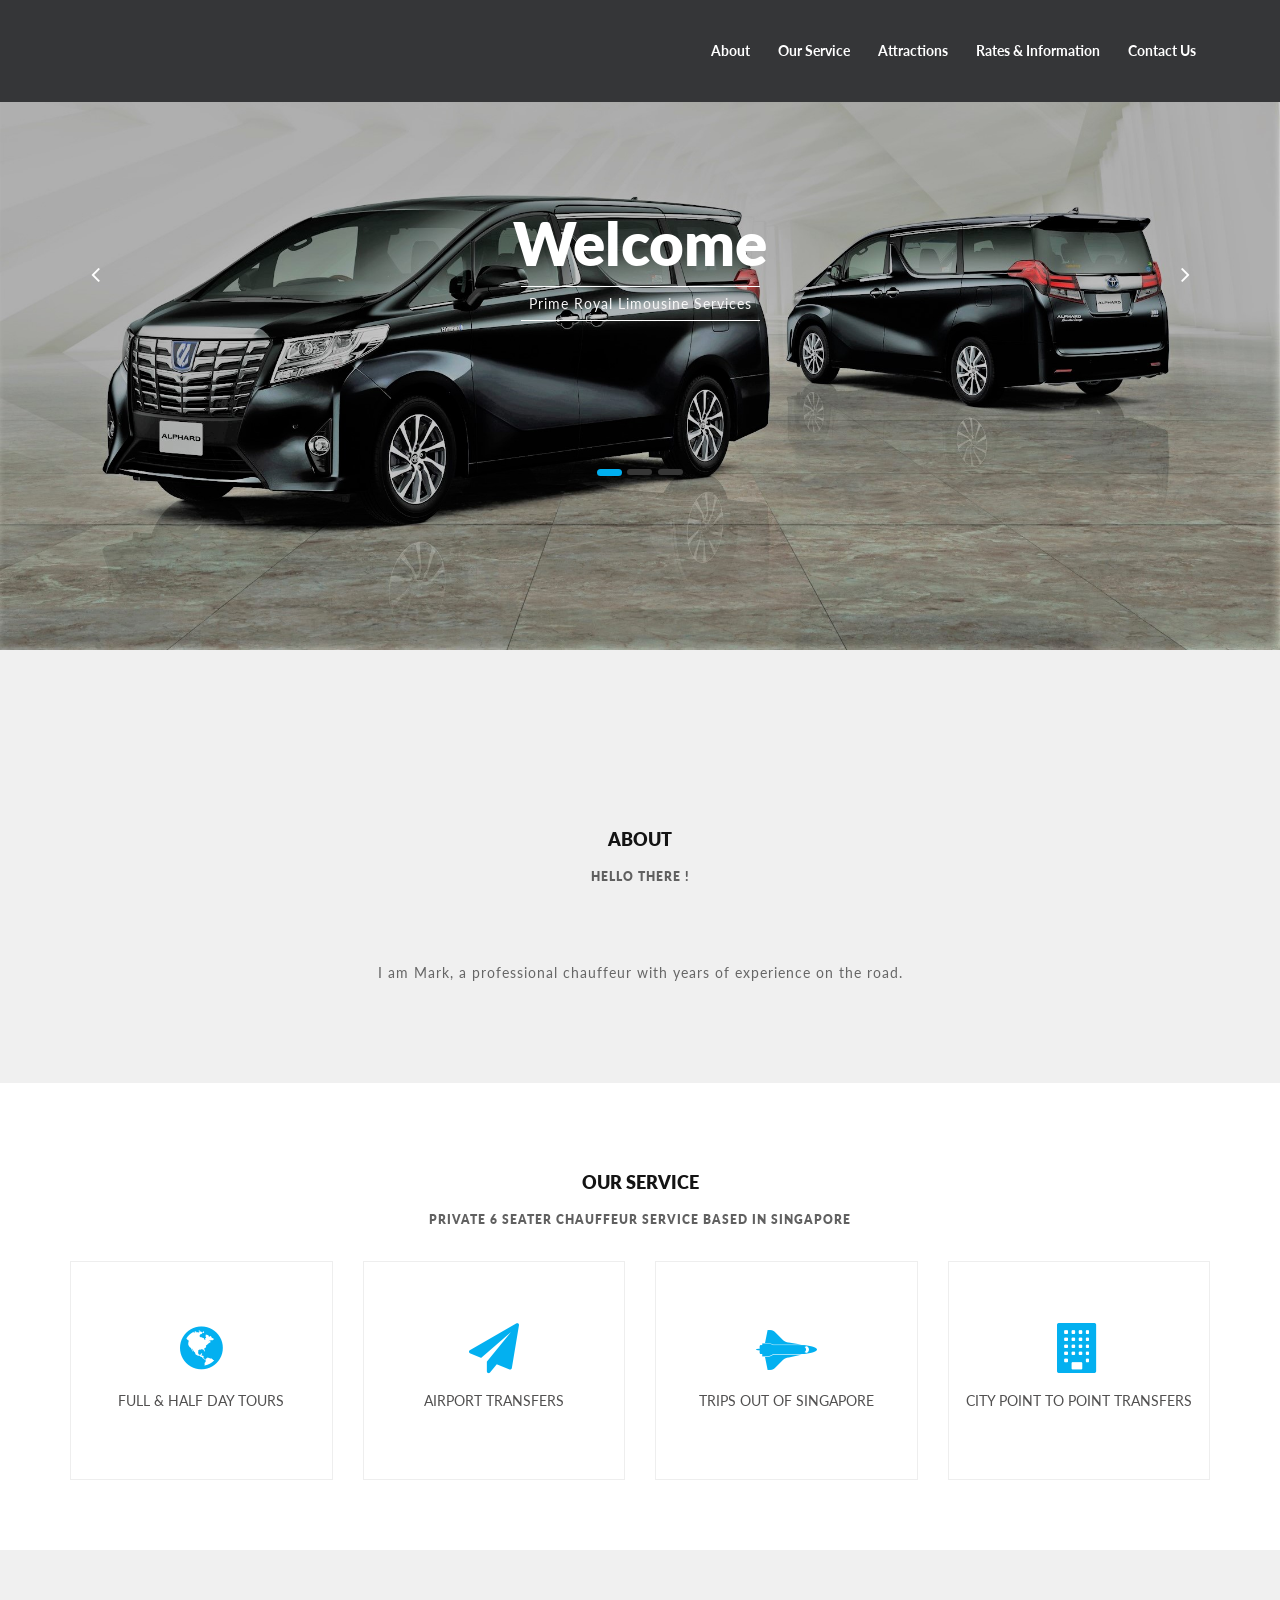
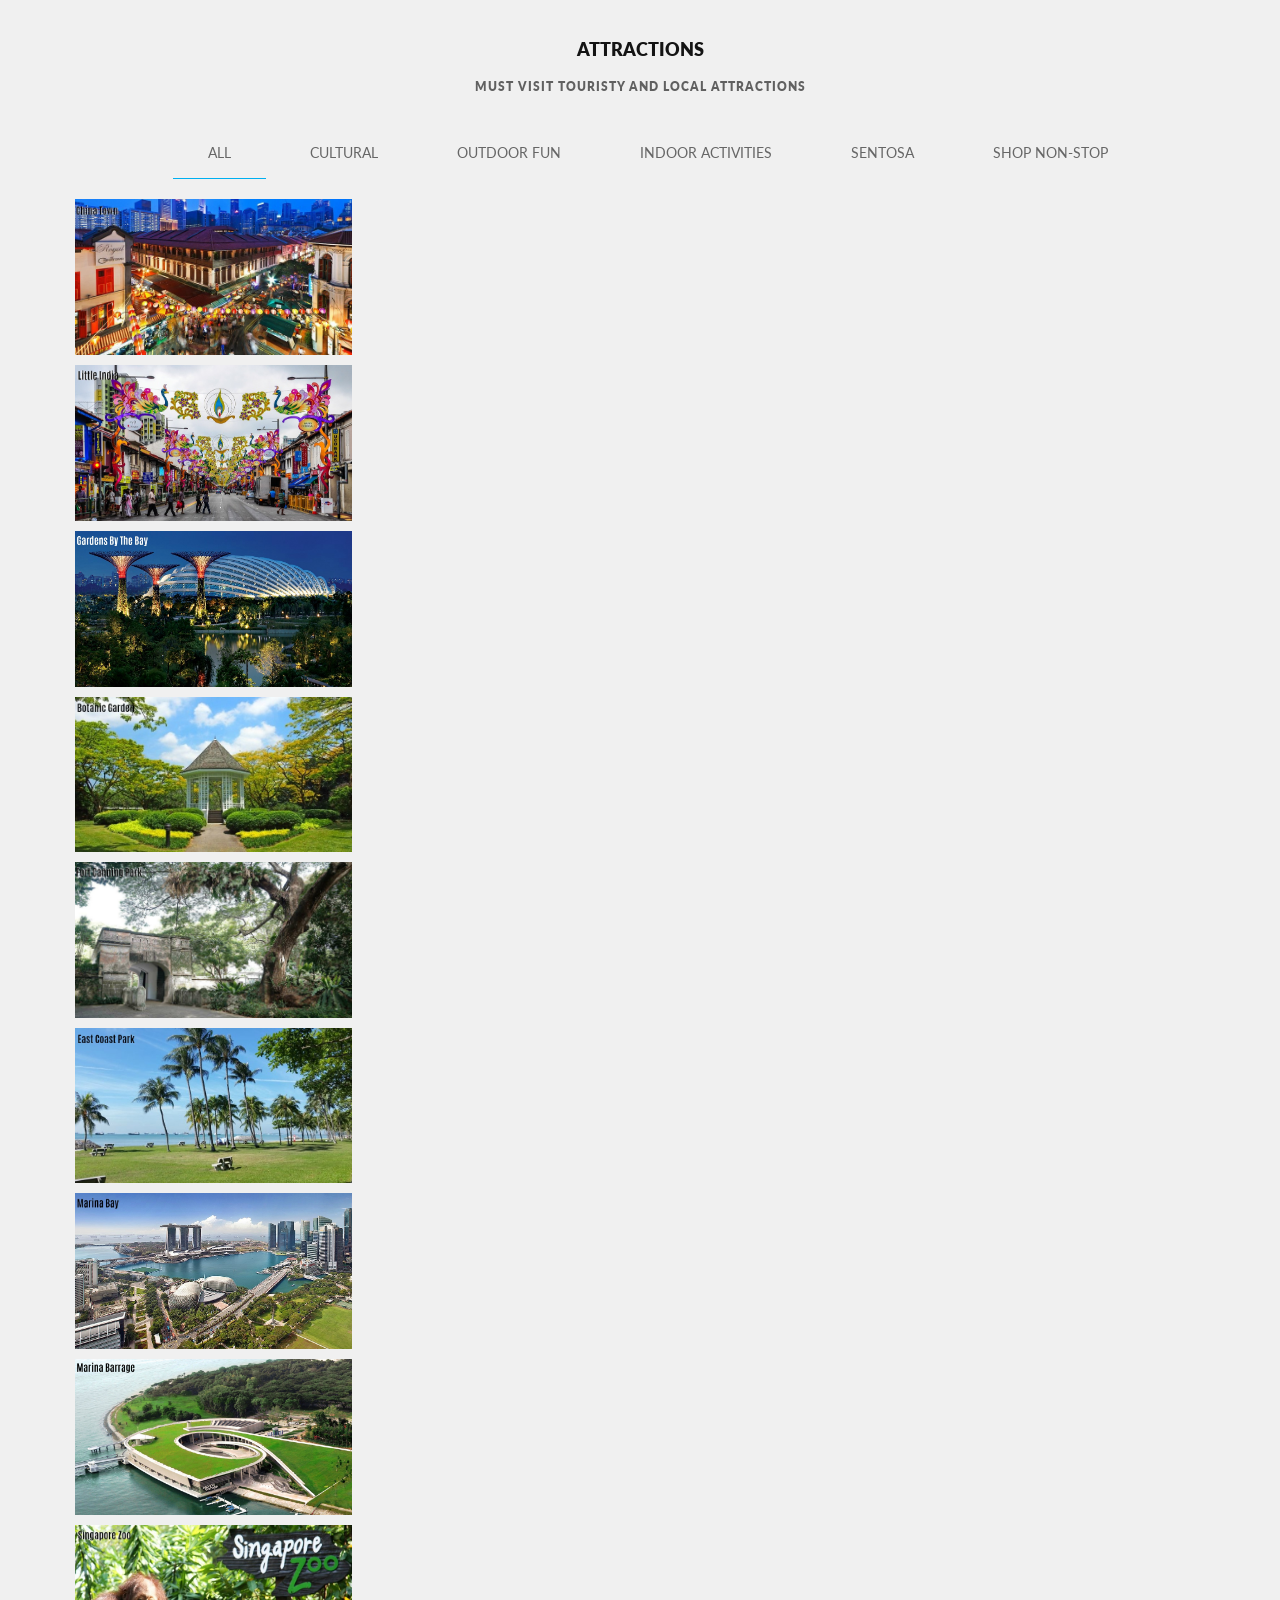
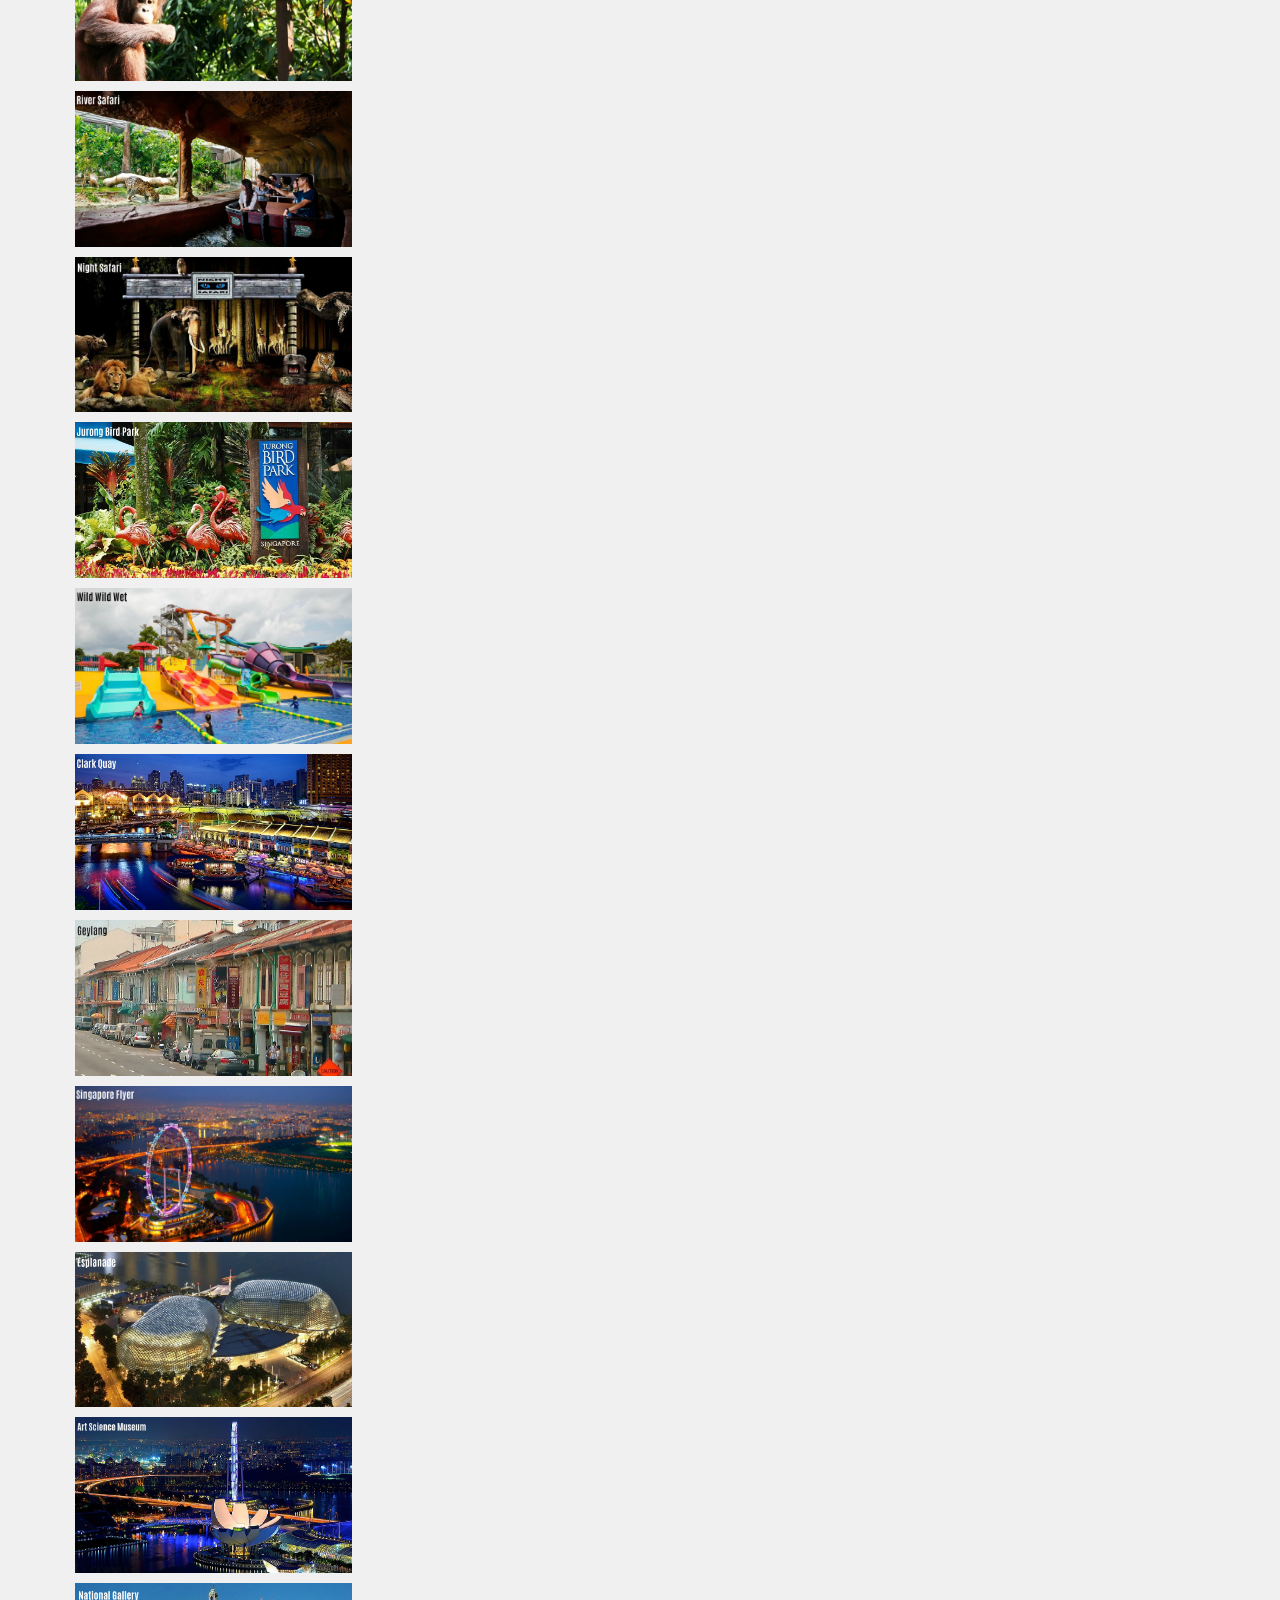
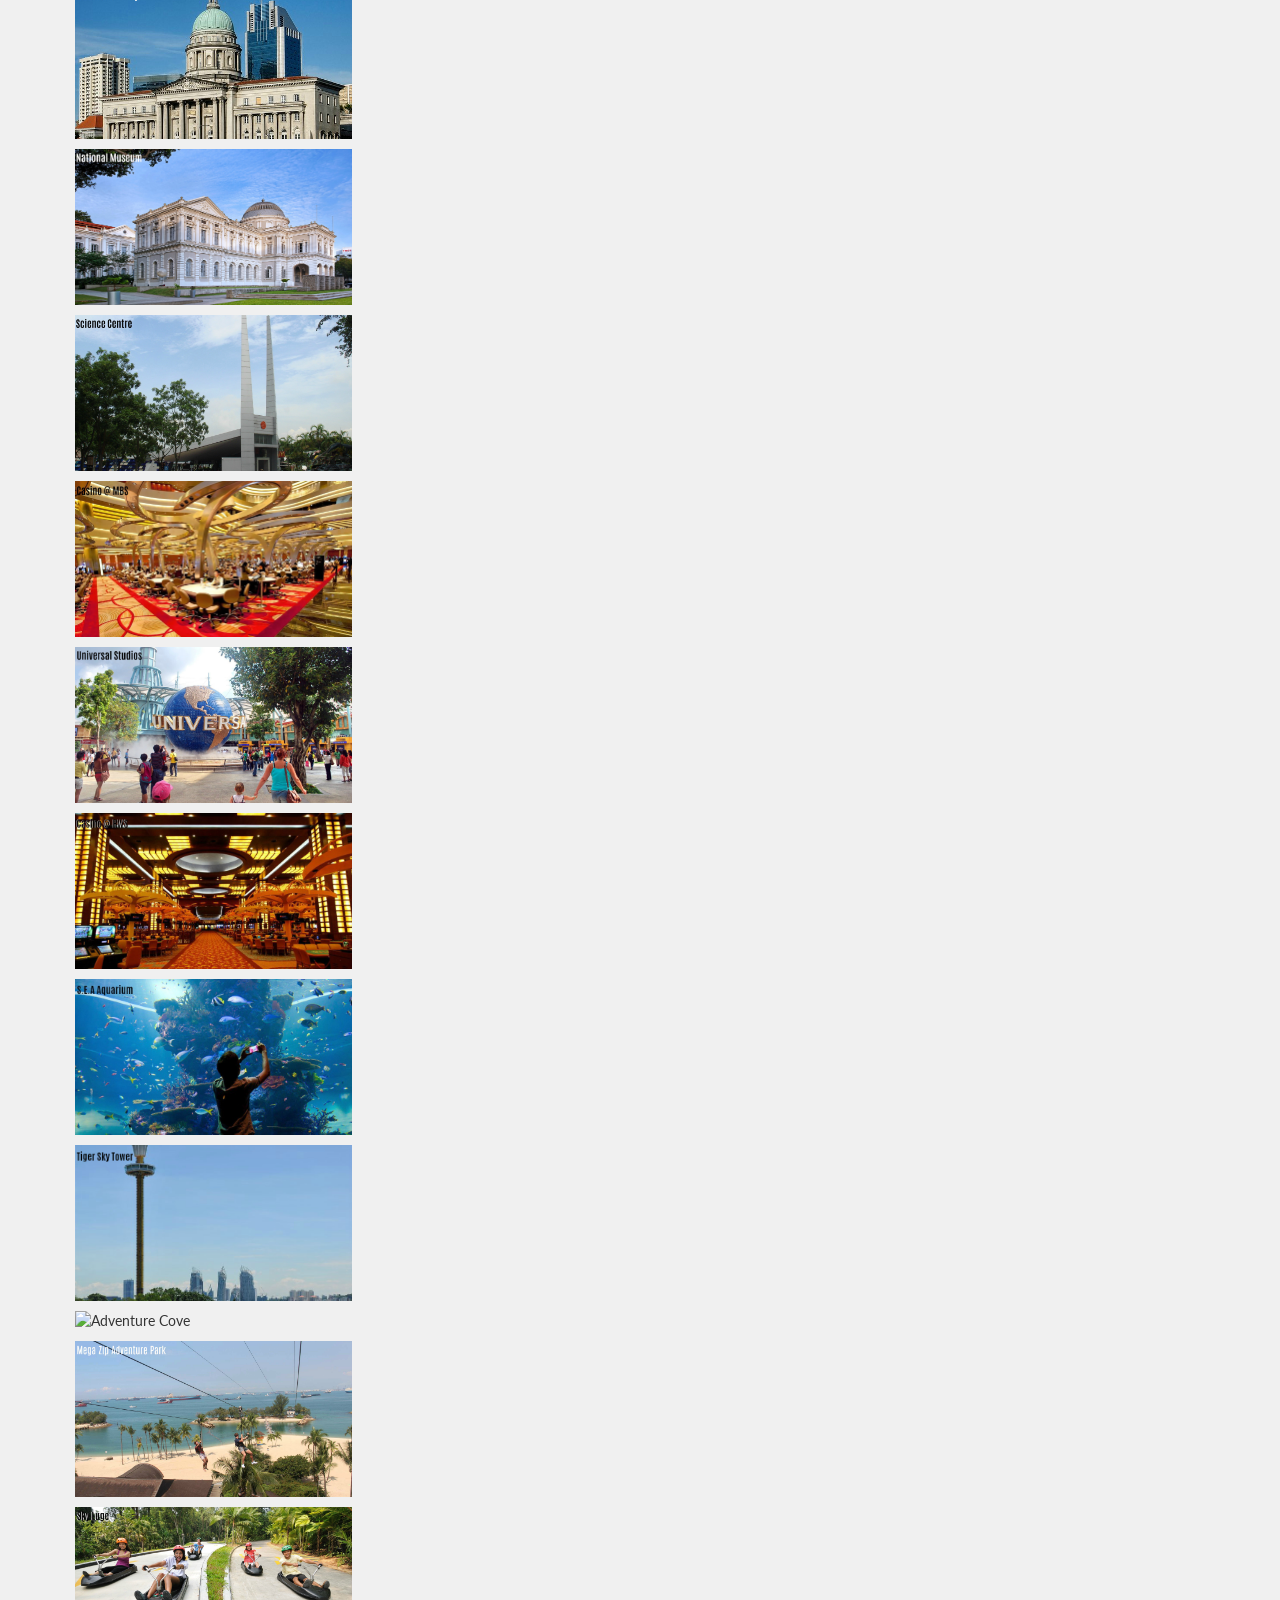
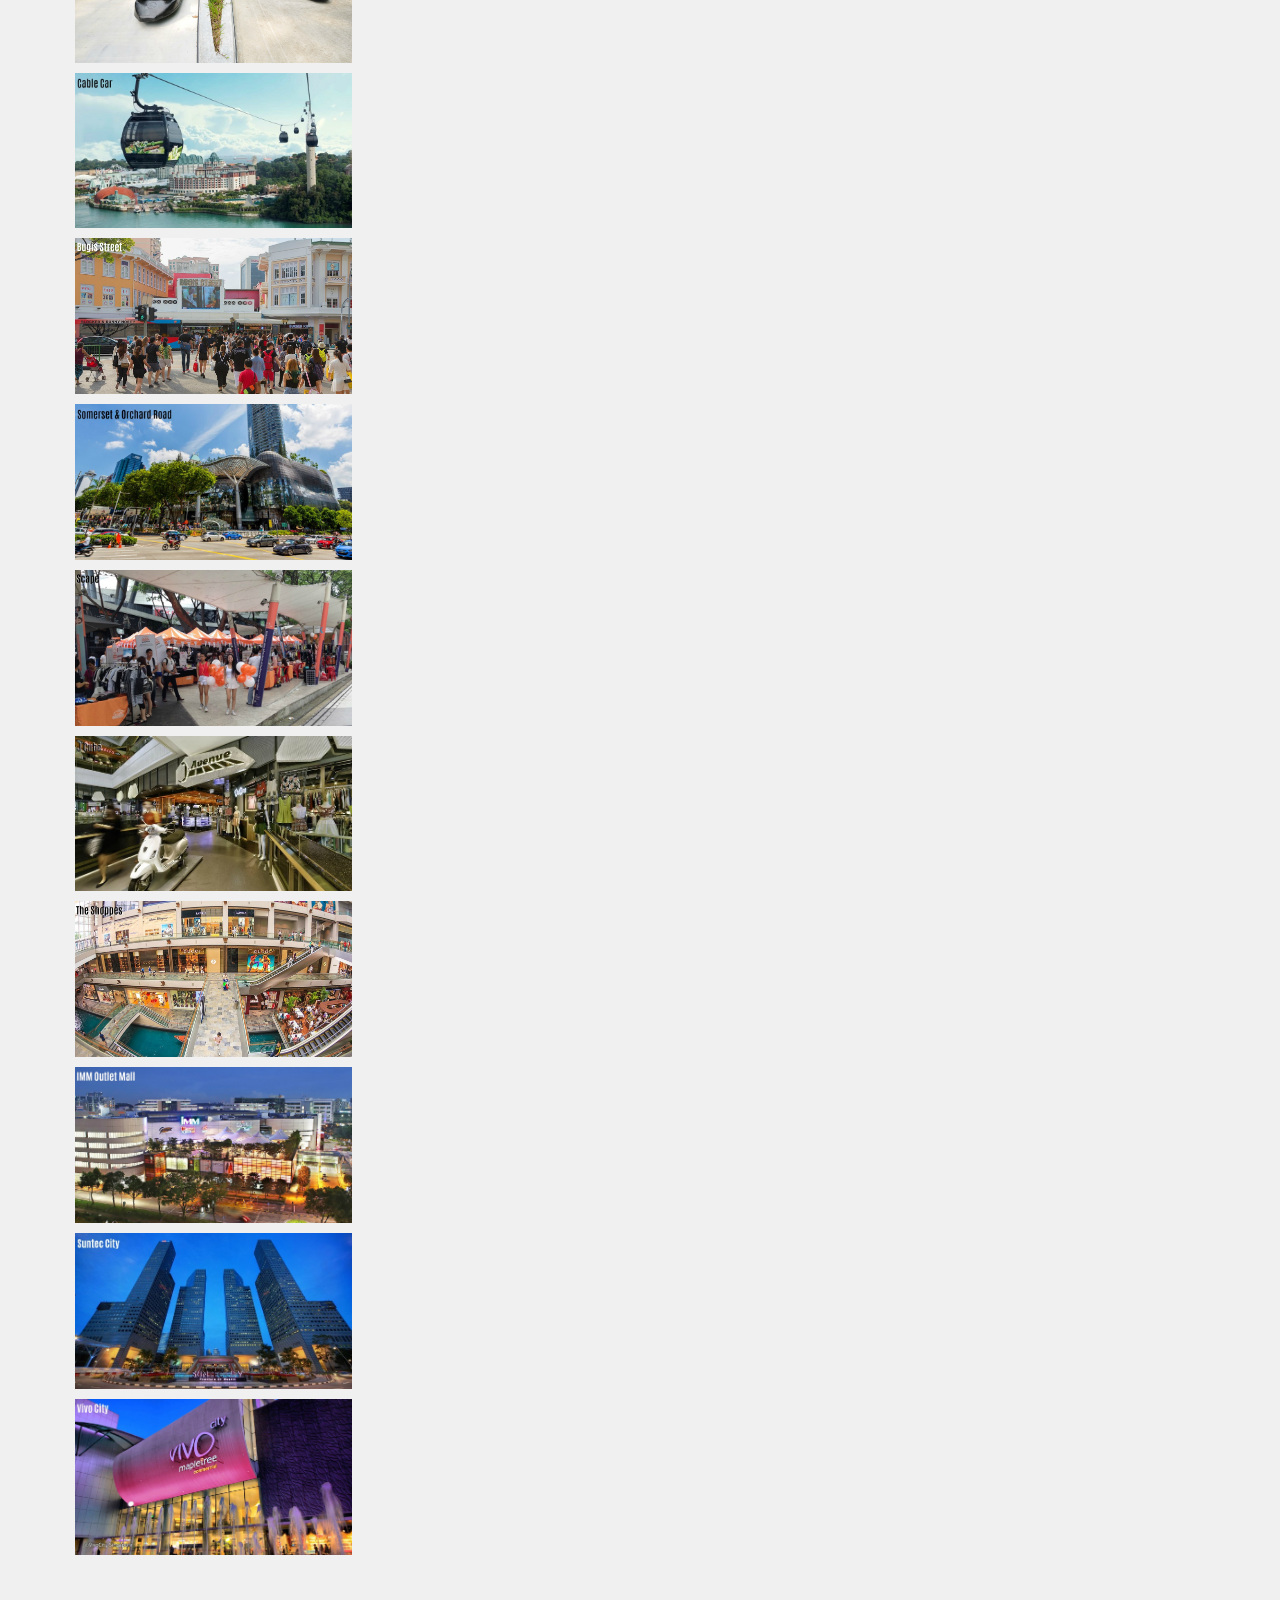
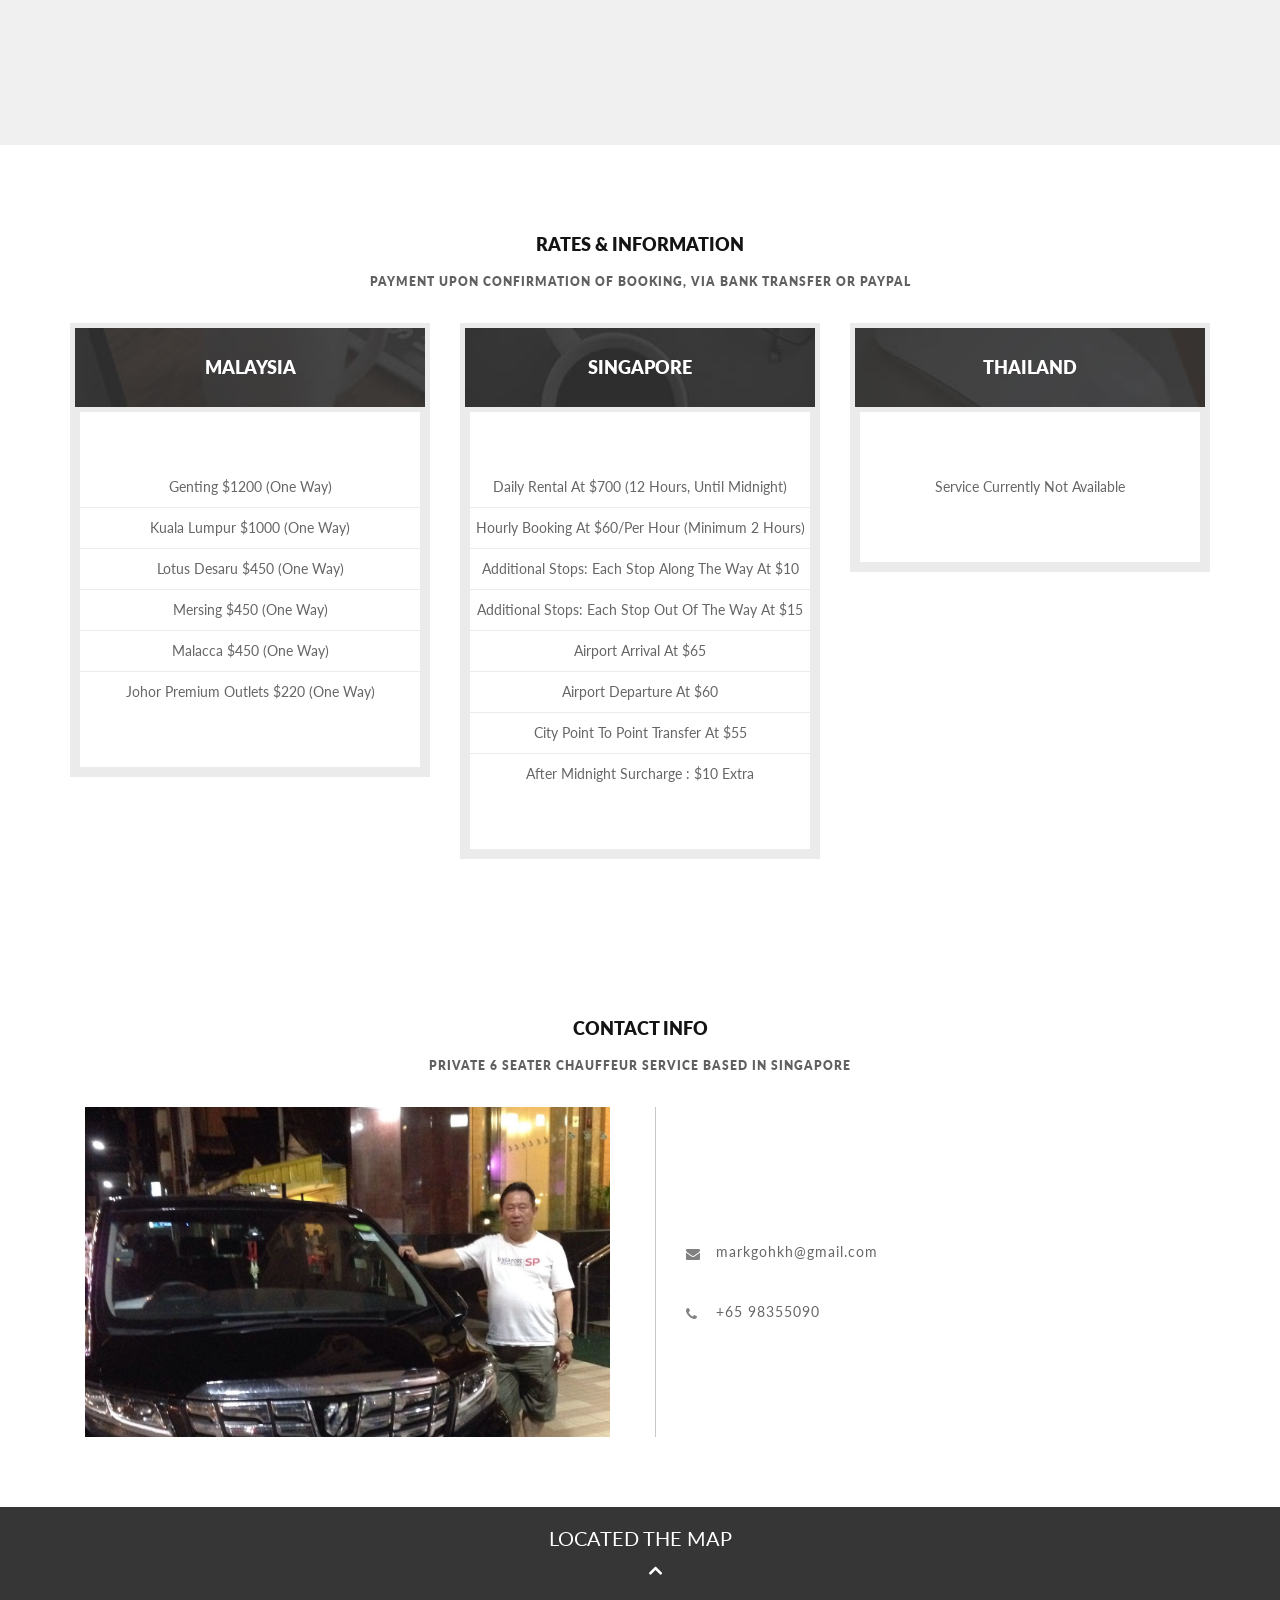
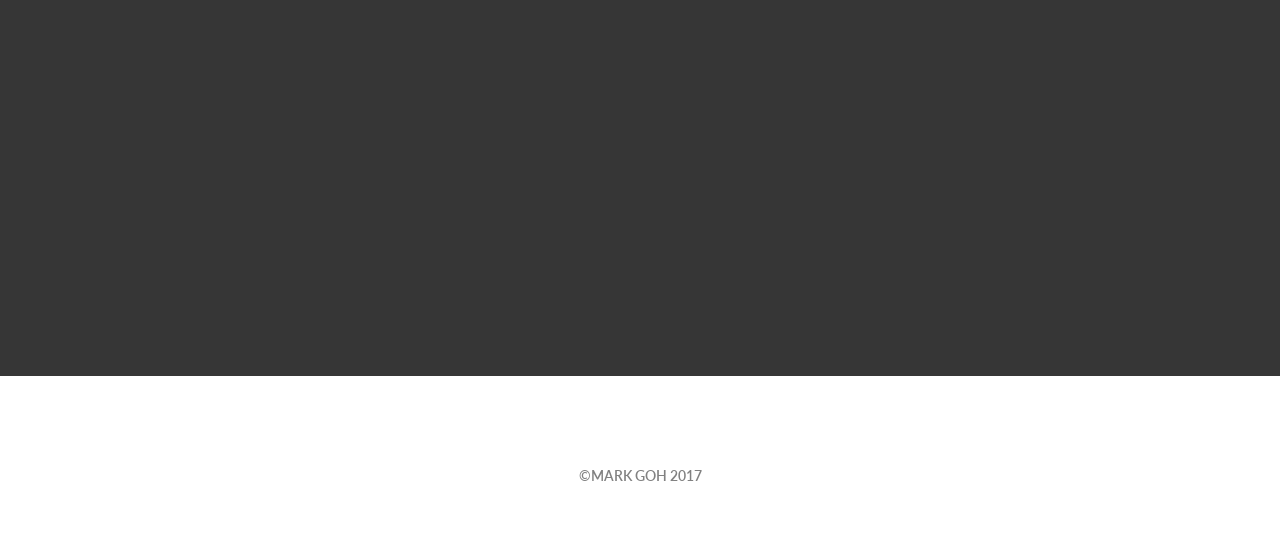
==== index.html @ b4c075bd "Upload3" ====
﻿<!doctype html>
<html class="no-js" lang="">
    <head>
        <meta charset="utf-8">
        <meta http-equiv="x-ua-compatible" content="ie=edge">
        <title>Chauffeur Services</title>
        <meta name="description" content="">
        <meta name="viewport" content="width=device-width, initial-scale=1">

        <link rel="apple-touch-icon" href="apple-touch-icon.png">
	<!--[if lt IE 9]> <script src="js/html5shiv.js"></script> 
	<script src="js/respond.min.js"></script> <![endif]--> 		
        <!-- Place favicon.ico in the root directory -->
		<link href='https://fonts.googleapis.com/css?family=Lato:400,300,700' rel='stylesheet' type='text/css'>
        <link rel="stylesheet" href="css/normalize.css">
        <link rel="stylesheet" href="css/main.css">
        <link rel="stylesheet" href="css/bootstrap.min.css">
        <link rel="stylesheet" href="css/font-awesome.min.css">
        <link rel="stylesheet" href="css/owl.carousel.css">
        <link rel="stylesheet" href="css/responsive.css">
        <link rel="stylesheet" href="css/style.css">


    </head>
<body>
		
		
<!-- Start Header Section -->
<header class="main_menu_sec navbar navbar-default navbar-fixed-top">
	<div class="container">
		<div class="row">
			<div class="col-lg-3 col-md-3 col-sm-12">
				<div class="lft_hd">
					<a href="index.html"><img src="" alt=""/></a>
				</div>
			</div>			
			<div class="col-lg-9 col-md-9 col-sm-12">
				<div class="rgt_hd">					
					<div class="main_menu">
						<nav id="nav_menu">
						<div id="navbar">
							<ul>
								<li><a class="page-scroll" href="#abt_sec">About</a></li>
								<li><a class="page-scroll" href="#pr_sec">Our Service</a></li>
								<li><a class="page-scroll" href="#protfolio_sec">Attractions</a></li>
                                <li><a class="page-scroll" href="#pricing_sec">Rates & Information</a></li>
								<li><a class="page-scroll" href="#ctn_sec">Contact Us</a></li>
							</ul>
						</div>		
						</nav>			
					</div>					
						
				</div>
			</div>	
		</div>	
	</div>	
</header>
<!-- End Header Section -->

<!-- start slider Section -->
<section id="slider_sec" >
	<div class="container" id="discontainer">
		<div class="row">
			<div class="slider">
					<div id="carousel-example-generic" class="carousel slide" data-ride="carousel">
				  <!-- Indicators -->
				  <ol class="carousel-indicators">
					<li data-target="#carousel-example-generic" data-slide-to="0" class="active"></li>
					<li data-target="#carousel-example-generic" data-slide-to="1"></li>
                    <li data-target="#carousel-example-generic" data-slide-to="2"></li>
				  </ol>

				  <!-- Wrapper for slides -->
				  <div class="carousel-inner" role="listbox">
					<div class="item active">
						<div class="wrap_caption">
						  <div class="caption_carousel">
							<h1>Welcome</h1>
							<p>Prime Royal Limousine Services</p>
						  </div>						
						</div>
					</div>					
					<div class="item">
						<div class="wrap_caption">
						  <div class="caption_carousel">
							<h1>Contact Us</h1>
							<p>Add or contact us at +65 98355090 on Whatsapp, Line and Wechat</p>
						  </div>						
						</div>
					</div>
                  <div class="item">
                      <div class="wrap_caption">
                          <div class="caption_carousel">
                              <h1>Payment Methods</h1>
                              <p>We accept bank transfers & credit/debit card</p>
                          </div>
                      </div>
                  </div>
				  </div>

				  <!-- Controls -->
				  <a class="left left_crousel_btn" href="#carousel-example-generic" role="button" data-slide="prev">
					<i class="fa fa-angle-left"></i>
					<span class="sr-only">Previous</span>
				  </a>
				  <a class="right right_crousel_btn" href="#carousel-example-generic" role="button" data-slide="next">
					<i class="fa fa-angle-right"></i>
					<span class="sr-only">Next</span>
				  </a>
				</div>
			</div>	
		</div>			
	</div>	
</section>
<!-- End slider Section -->

        <!-- start about Section -->
        <section id="counting_sec">
            <div class="container">
                <div class="row">
                    <div class="col-lg-12 col-md-12 col-sm-12 col-xs12 ">
                        <div class="title_sec" id="abt_sec">
                            <h1>ABOUT</h1>
                            <h2>Hello there !</h2>
                        </div>
                    </div>
                    <div class="col-lg-12 col-md-12 col-sm-12 col-xs12 ">
                        <div class="abt">
                            <p>I am Mark, a professional chauffeur with years of experience on the road. </p>
                        </div>
                    </div>
                </div>
            </div>
        </section>
        <!-- End About Section -->
        <!-- start Service Section -->
        <section id="pr_sec">
            <div class="container">
                <div class="row">
                    <div class="col-lg-12 col-md-12 col-sm-12 col-xs12 ">
                        <div class="title_sec">
                            <h1>Our Service</h1>
                            <h2>Private 6 seater chauffeur service based in Singapore</h2>
                        </div>
                    </div>
                    <div class="col-lg-3 col-md-3 col-sm-6 col-xs-12">
                        <div class="service">
                            <i class="fa fa-globe"></i>
                            <h2>Full & Half Day Tours</h2>
                            <div class="service_hoverly">
                                <i class="fa fa-globe"></i>
                                <h2>Full & Half Day Tours</h2>
                                <p>Singapore chauffeured city tour, wander through the streets with comfort and ease</p>
                            </div>
                        </div>
                    </div>
                    <div class="col-lg-3 col-md-3 col-sm-6 col-xs-12">
                        <div class="service">
                            <i class="fa fa-paper-plane"></i>
                            <h2>Airport Transfers</h2>
                            <div class="service_hoverly">
                                <i class="fa fa-paper-plane"></i>
                                <h2>Airport Transfers</h2>
                                <p>Enjoy a hassle-free arrival/departure in Singapore and relax on your journey</p>
                            </div>
                        </div>
                    </div>
                    <div class="col-lg-3 col-md-3 col-sm-6 col-xs-12">
                        <div class="service">
                            <i class="fa fa-space-shuttle"></i>
                            <h2>Trips Out Of Singapore</h2>
                            <div class="service_hoverly">
                                <i class="fa fa-space-shuttle"></i>
                                <h2>Trips Out Of Singapore</h2>
                                <p>We provide chauffeur services to neighbouring countries such as Malaysia & Thailand</p>
                            </div>
                        </div>
                    </div>
                    <div class="col-lg-3 col-md-3 col-sm-6 col-xs-12">
                        <div class="service">
                            <i class="fa fa-building"></i>
                            <h2>City Point To Point Transfers</h2>
                            <div class="service_hoverly">
                                <i class="fa fa-building"></i>
                                <h2>City Point To Point Transfers</h2>
                                <p>One-way transfer service for business or leisure, let us help you reach your destination timely</p>
                            </div>
                        </div>
                    </div>
                </div>
            </div>
        </section>
        <!-- End Service Section -->
        <!-- start portfolio Section -->
        <section id="protfolio_sec">
            <div class="container">
                <div class="row">
                    <div class="col-lg-12 col-md-12 col-sm-12 col-xs12 ">
                        <div class="title_sec">
                            <h1>Attractions</h1>
                            <h2>Must visit touristy and local attractions</h2>
                        </div>
                    </div>
                    <div class="col-lg-12">
                        <div class="portfolio-filter text-uppercase text-center">
                            <ul class="filter">
                                <li class="active" data-filter="*">All</li>
                                <li data-filter=".Cultural">Cultural</li>
                                <li data-filter=".Outdoor">Outdoor Fun</li>
                                <li data-filter=".Indoor">Indoor Activities</li>
                                <li data-filter=".Sentosa">Sentosa</li>
                                <li data-filter=".shop">Shop Non-stop</li>
                            </ul>
                        </div>

                        <div class="all-portfolios">
                            <div class="col-sm-12  col-lg-12 col-md-12 col-xs-12 ">
                                <div class="single-portfolio Cultural">
                                    <img class="img-responsive" src="img/china-town.jpg" alt="China Town">
                                </div>
                            </div>
                            <div class="col-sm-12  col-lg-12 col-md-12 col-xs-12 ">
                                <div class="single-portfolio Cultural">
                                    <img class="img-responsive" src="img/little-india.jpg" alt="Little India">
                                </div>
                            </div>
                            <div class="col-sm-12  col-lg-12 col-md-12 col-xs-12 ">
                                <div class="single-portfolio Outdoor">
                                    <img class="img-responsive" src="img/gardens-by-the-bay.jpg" alt="Gardens By The Bay">
                                </div>
                            </div>
                            <div class="col-sm-12  col-lg-12 col-md-12 col-xs-12 ">
                                <div class="single-portfolio Outdoor">
                                    <img class="img-responsive" src="img/botanic-garden.jpg" alt="Botanic Gardens">
                                </div>
                            </div>
                            <div class="col-sm-12  col-lg-12 col-md-12 col-xs-12 ">
                                <div class="single-portfolio Outdoor">
                                    <img class="img-responsive" src="img/fort-canning.jpg" alt="Fort Canning">
                                </div>
                            </div>
                            <div class="col-sm-12  col-lg-12 col-md-12 col-xs-12 ">
                                <div class="single-portfolio Outdoor">
                                    <img class="img-responsive" src="img/ecp-.jpg" alt="East Coast Park">
                                </div>
                            </div>
                            <div class="col-sm-12  col-lg-12 col-md-12 col-xs-12 ">
                                <div class="single-portfolio Outdoor">
                                    <img class="img-responsive" src="img/marina-bay.jpg" alt="Marina Bay">
                                </div>
                            </div>
                            <div class="col-sm-12  col-lg-12 col-md-12 col-xs-12 ">
                                <div class="single-portfolio Outdoor">
                                    <img class="img-responsive" src="img/Marina-Barage.jpg" alt="Marina Barage">
                                </div>
                            </div>
                            <div class="col-sm-12  col-lg-12 col-md-12 col-xs-12 ">
                                <div class="single-portfolio Outdoor">
                                    <img class="img-responsive" src="img/zoo-.jpg" alt="Zoo">
                                </div>
                            </div>
                            <div class="col-sm-12  col-lg-12 col-md-12 col-xs-12 ">
                                <div class="single-portfolio Outdoor">
                                    <img class="img-responsive" src="img/river-safari.jpg" alt="River Safari">
                                </div>
                            </div>
                            <div class="col-sm-12  col-lg-12 col-md-12 col-xs-12 ">
                                <div class="single-portfolio Outdoor">
                                    <img class="img-responsive" src="img/night-safari.jpg" alt="Night Safari">
                                </div>
                            </div>
                            <div class="col-sm-12  col-lg-12 col-md-12 col-xs-12 ">
                                <div class="single-portfolio Outdoor">
                                    <img class="img-responsive" src="img/jurong-bird-park.jpg" alt="Jurong Bird Park">
                                </div>
                            </div>
                            <div class="col-sm-12  col-lg-12 col-md-12 col-xs-12 ">
                                <div class="single-portfolio Outdoor">
                                    <img class="img-responsive" src="img/www-.jpg" alt="Wild Wild Wet">
                                </div>
                            </div>
                            <div class="col-sm-12  col-lg-12 col-md-12 col-xs-12 ">
                                <div class="single-portfolio Outdoor">
                                    <img class="img-responsive" src="img/clark-quay.jpg" alt="Clarke Quay">
                                </div>
                            </div>
                            <div class="col-sm-12  col-lg-12 col-md-12 col-xs-12 ">
                                <div class="single-portfolio Outdoor">
                                    <img class="img-responsive" src="img/geylang-.jpg" alt="Geylang">
                                </div>
                            </div>
                            <div class="col-sm-12  col-lg-12 col-md-12 col-xs-12 ">
                                <div class="single-portfolio Indoor">
                                    <img class="img-responsive" src="img/sg-flyer.jpg" alt="Singapore Flyer">
                                </div>
                            </div>
                            <div class="col-sm-12  col-lg-12 col-md-12 col-xs-12 ">
                                <div class="single-portfolio Indoor">
                                    <img class="img-responsive" src="img/Esplanade-.jpg" alt="Esplanade">
                                </div>
                            </div>
                            <div class="col-sm-12  col-lg-12 col-md-12 col-xs-12 ">
                                <div class="single-portfolio Indoor">
                                    <img class="img-responsive" src="img/ArtScience-Museum.jpg" alt="ArtScience Museum">
                                </div>
                            </div>
                            <div class="col-sm-12  col-lg-12 col-md-12 col-xs-12 ">
                                <div class="single-portfolio Indoor">
                                    <img class="img-responsive" src="img/National-Gallery.jpg" alt="National Gallery">
                                </div>
                            </div>
                            <div class="col-sm-12  col-lg-12 col-md-12 col-xs-12 ">
                                <div class="single-portfolio Indoor">
                                    <img class="img-responsive" src="img/National-Museum.jpg" alt="National Museum">
                                </div>
                            </div>
                            <div class="col-sm-12  col-lg-12 col-md-12 col-xs-12 ">
                                <div class="single-portfolio Indoor">
                                    <img class="img-responsive" src="img/Science-Centre.jpg" alt="Science Centre">
                                </div>
                            </div>
                            <div class="col-sm-12  col-lg-12 col-md-12 col-xs-12 ">
                                <div class="single-portfolio Indoor">
                                    <img class="img-responsive" src="img/mbs-casino.jpg" alt="Casino MBS">
                                </div>
                            </div>
                            <div class="col-sm-12  col-lg-12 col-md-12 col-xs-12 ">
                                <div class="single-portfolio Sentosa">
                                    <img class="img-responsive" src="img/USS-.jpg" alt="USS">
                                </div>
                            </div>
                            <div class="col-sm-12  col-lg-12 col-md-12 col-xs-12 ">
                                <div class="single-portfolio Sentosa">
                                    <img class="img-responsive" src="img/rws-casino.jpg" alt="Casino RWS">
                                </div>
                            </div>
                            <div class="col-sm-12  col-lg-12 col-md-12 col-xs-12 ">
                                <div class="single-portfolio Sentosa">
                                    <img class="img-responsive" src="img/Sea-Aquarium.jpg" alt="S.E.A Aquarium">
                                </div>
                            </div>
                            <div class="col-sm-12  col-lg-12 col-md-12 col-xs-12 ">
                                <div class="single-portfolio Sentosa">
                                    <img class="img-responsive" src="img/Tiger-Sky-Tower.jpg" alt="Tiger Sky Tower">
                                </div>
                            </div>
                            <div class="col-sm-12  col-lg-12 col-md-12 col-xs-12 ">
                                <div class="single-portfolio Sentosa">
                                    <img class="img-responsive" src="img/Adventure-Cove.JPG" alt="Adventure Cove">
                                </div>
                            </div>
                            <div class="col-sm-12  col-lg-12 col-md-12 col-xs-12 ">
                                <div class="single-portfolio Sentosa">
                                    <img class="img-responsive" src="img/mega-zip.jpg" alt="Mega Zip Adventure Park">
                                </div>
                            </div>
                            <div class="col-sm-12  col-lg-12 col-md-12 col-xs-12 ">
                                <div class="single-portfolio Sentosa">
                                    <img class="img-responsive" src="img/Luge-.jpg" alt="Sky Luge">
                                </div>
                            </div>
                            <div class="col-sm-12  col-lg-12 col-md-12 col-xs-12 ">
                                <div class="single-portfolio Sentosa">
                                    <img class="img-responsive" src="img/cable-car.jpg" alt="Cable Car">
                                </div>
                            </div>
                            <div class="col-sm-12  col-lg-12 col-md-12 col-xs-12 ">
                                <div class="single-portfolio shop">
                                    <img class="img-responsive" src="img/bugis-street.jpg" alt="Bugis Street">
                                </div>
                            </div>
                            <div class="col-sm-12  col-lg-12 col-md-12 col-xs-12 ">
                                <div class="single-portfolio shop">
                                    <img class="img-responsive" src="img/orchard-.jpg" alt="Orchard Road">
                                </div>
                            </div>
                            <div class="col-sm-12  col-lg-12 col-md-12 col-xs-12 ">
                                <div class="single-portfolio shop">
                                    <img class="img-responsive" src="img/scape-.jpg" alt="Scape">
                                </div>
                            </div>
                            <div class="col-sm-12  col-lg-12 col-md-12 col-xs-12 ">
                                <div class="single-portfolio shop">
                                    <img class="img-responsive" src="img/j-cube.jpg" alt="J Cube">
                                </div>
                            </div>
                            <div class="col-sm-12  col-lg-12 col-md-12 col-xs-12 ">
                                <div class="single-portfolio shop">
                                    <img class="img-responsive" src="img/the-shoppes.jpg" alt="The Shoppes">
                                </div>
                            </div>
                            <div class="col-sm-12  col-lg-12 col-md-12 col-xs-12 ">
                                <div class="single-portfolio shop">
                                    <img class="img-responsive" src="img/imm-.jpg" alt="IMM">
                                </div>
                            </div>
                            <div class="col-sm-12  col-lg-12 col-md-12 col-xs-12 ">
                                <div class="single-portfolio shop">
                                    <img class="img-responsive" src="img/suntec-.jpg" alt="Suntec City">
                                </div>
                            </div>
                            <div class="col-sm-12  col-lg-12 col-md-12 col-xs-12 ">
                                <div class="single-portfolio shop">
                                    <img class="img-responsive" src="img/vivo-.jpg" alt="Vivo City">
                                </div>
                            </div>
                            <div class="col-sm-12  col-lg-12 col-md-12 col-xs-12 ">
                                <div class="single-portfolio ">
                                    <img class="img-responsive" src="" alt="">
                                </div>
                            </div>
                            <div class="col-sm-12  col-lg-12 col-md-12 col-xs-12 ">
                                <div class="single-portfolio ">
                                    <img class="img-responsive" src="" alt="">
                                </div>
                            </div>
                            <div class="col-sm-12  col-lg-12 col-md-12 col-xs-12 ">
                                <div class="single-portfolio ">
                                    <img class="img-responsive" src="" alt="">
                                </div>
                            </div>
                            <div class="col-sm-12  col-lg-12 col-md-12 col-xs-12 ">
                                <div class="single-portfolio ">
                                    <img class="img-responsive" src="" alt="">
                                </div>
                            </div>
                            <div class="col-sm-12  col-lg-12 col-md-12 col-xs-12 ">
                                <div class="single-portfolio ">
                                    <img class="img-responsive" src="" alt="">
                                </div>
                            </div>
                            <div class="col-sm-12  col-lg-12 col-md-12 col-xs-12 ">
                                <div class="single-portfolio ">
                                    <img class="img-responsive" src="" alt="">
                                </div>
                            </div>
                            <div class="col-sm-12  col-lg-12 col-md-12 col-xs-12 ">
                                <div class="single-portfolio web-design">
                                    <img class="img-responsive" src="" alt="">
                                </div>
                            </div>
                            <div class="col-sm-12  col-lg-12 col-md-12 col-xs-12 ">
                                <div class="single-portfolio photography">
                                    <img class="img-responsive" src="" alt="">
                                </div>
                            </div>
                            <div class="col-sm-12  col-lg-12 col-md-12 col-xs-12 ">
                                <div class="single-portfolio photography">
                                    <img class="img-responsive" src="" alt="">
                                </div>
                            </div>
                            <div class="col-sm-12  col-lg-12 col-md-12 col-xs-12 ">
                                <div class="single-portfolio photography">
                                    <img class="img-responsive" src="" alt="">
                                </div>
                            </div>
                            <div class="col-sm-12  col-lg-12 col-md-12 col-xs-12 ">
                                <div class="single-portfolio photography">
                                    <img class="img-responsive" src="" alt="">
                                </div>
                            </div>
                        </div>
                    </div>
                </div>
            </div>
        </section>
        <!-- End Portfolio Section -->
        <!-- start pricing Section -->
        <section id="pricing_sec">
            <div class="container">
                <div class="row">
                    <div class="col-lg-12 col-md-12 col-sm-12 col-xs12 ">
                        <div class="title_sec">
                            <h1>Rates & Information</h1>
                            <h2>Payment upon confirmation of booking, via bank transfer or paypal</h2>
                        </div>
                    </div>
                    <div class="col-lg-4 col-md-4 col-sm-12">
                        <div class="sngl_pricing">
                            <h2 class="title_bg_2">Malaysia</h2>
                            <ul>
                                <li>Genting $1200 (One Way)</li>
                                <li>Kuala Lumpur $1000 (One Way)</li>
                                <li>Lotus Desaru $450 (One Way)</li>
                                <li>Mersing $450 (One Way)</li>
                                <li>Malacca $450 (One Way)</li>
                                <li>Johor Premium Outlets $220 (One Way)</li>
                            </ul>
                        </div>
                    </div>
                    <div class="col-lg-4 col-md-4 col-sm-12">
                        <div class="sngl_pricing">
                            <h2 class="title_bg_1">Singapore</h2>
                            <ul>
                                <li>Daily rental at $700 (12 hours, until midnight)</li>
                                <li>Hourly booking at $60/per hour (minimum 2 hours)</li>
                                <li>Additional Stops: Each stop along the way at $10</li>
                                <li>Additional Stops: Each stop out of the way at $15</li>
                                <li>Airport Arrival at $65</li>
                                <li>Airport Departure at $60 </li>
                                <li>City Point to Point Transfer at $55</li>
                                <li>After Midnight surcharge : $10 extra</li>
                            </ul>
                        </div>
                    </div>
                    <div class="col-lg-4 col-md-4 col-sm-12">
                        <div class="sngl_pricing">
                            <h2 class="title_bg_3">Thailand</h2>
                            <ul>
                                <li>Service currently not available</li>
                            </ul>
                        </div>
                    </div>
                </div>
            </div>
        </section>
        <!-- End pricing Section -->
        <!-- start contact us Section -->
        <section id="ctn_sec">
            <div class="container">
                <div class="row">
                    <div class="col-lg-12 col-md-12 col-sm-12 col-xs12 ">
                        <div class="title_sec">
                            <h1>Contact Info</h1>
                            <h2>Private 6 seater chauffeur service based in Singapore</h2>
                        </div>
                    </div>
                    <div class="col-sm-6">
                        <div id="cnt_form">
                            <div class="col-sm-12  col-lg-12 col-md-12 col-xs-12 ">
                                <div class="single-portfolio shop">
                                    <img class="img-responsive" src="img/pop.jpg" alt="Mark">
                                </div>
                            </div>
                        </div>
                    </div>
                    <div class="col-lg-6 col-md-6 col-sm-6">
                        <div class="cnt_info">
                            <ul>
                                <li> </li>
                                <li> </li>
                                <li> </li>
                                <li> </li>
                                <li><i class="fa fa-envelope"></i><p>markgohkh@gmail.com</p></li>
                                <li><i class="fa fa-phone"></i><p>+65 98355090</p></li>

                                <li> </li>
                                <li> </li>
                                <li> </li>
                            </ul>
                        </div>
                    </div>
                </div>
            </div>
        </section>
        <!-- End contact us  Section -->
        <!-- start located map Section -->
        <section id="ltd_map_sec">
            <div class="container">
                <div class="row">
                    <div class="col-lg-12">
                        <div class="map">
                            <h1>located THE MAP</h1><a href="#slidingDiv" class="show_hide" rel="#slidingDiv"><i class="fa fa-angle-up"></i></a>
                            <div id="slidingDiv">
                                <div class="map_area">
                                    <div id="googleMap" style="width:100%;height:300px;"></div>
                                </div>
                            </div>
                        </div>
                    </div>
                </div>
            </div>
        </section>

        <!-- End located map  Section -->
        <!-- start footer Section -->
        <footer id="ft_sec">
            <div class="container">
                <div class="row">
                    <div class="col-lg-12">
                        <ul class="copy_right">
                            <li>&copy;Mark Goh 2017</li>
                        </ul>
                    </div>
                </div>
            </div>
        </footer>
        <!-- End footer Section -->
    
<script type="text/javascript" src="http://code.jquery.com/jquery-1.9.1.min.js"></script>
        <script src="js/vendor/jquery-1.11.2.min.js"></script>

<script src="js/isotope.pkgd.min.js"></script>
<script src="js/bootstrap.min.js"></script>
<script src="js/jquery-ui.js"></script>
<script src="js/appear.js"></script>
<script src="js/jquery.counterup.min.js"></script>
<script src="js/waypoints.min.js"></script>
<script src="js/owl.carousel.min.js"></script>
<script src="js/showHide.js"></script>
<script src="js/jquery.nicescroll.min.js"></script>
<script src="js/jquery.easing.min.js"></script>
<script src="js/scrolling-nav.js"></script>
<script src="js/plugins.js"></script>
<!-- Google Map js -->
        <script src="https://maps.googleapis.com/maps/api/js"></script>
		<script>
			function initialize() {
			  var mapOptions = {
				zoom: 10,
				scrollwheel: false,
                center: new google.maps.LatLng(1.3521, 103.8198)
			  };
			  var map = new google.maps.Map(document.getElementById('googleMap'),
				  mapOptions);
			  var marker = new google.maps.Marker({
				position: map.getCenter(),
				animation:google.maps.Animation.BOUNCE,
				icon: 'img/map-marker.png',
				map: map
			  });
			}
			google.maps.event.addDomListener(window, 'load', initialize);
		</script>
<script src="js/main.js"></script>

<script src="showHide.js" type="text/javascript"></script>

<script type="text/javascript">

$(document).ready(function(){


   $('.show_hide').showHide({			 
		speed: 1000,  // speed you want the toggle to happen	
		easing: '',  // the animation effect you want. Remove this line if you dont want an effect and if you haven't included jQuery UI
		changeText: 1, // if you dont want the button text to change, set this to 0
		showText: 'View',// the button text to show when a div is closed
		hideText: 'Close' // the button text to show when a div is open
					 
	}); 


});

</script>
<script>
    jQuery(document).ready(function( $ ) {
        $('.counter').counterUp({
            delay: 10,
            time: 1000
        });
    });
</script>

<script>

  //Hide Overflow of Body on DOM Ready //
$(document).ready(function(){
    $("body").css("overflow", "hidden");
});

// Show Overflow of Body when Everything has Loaded 
$(window).load(function(){
    $("body").css("overflow", "visible");        
    var nice=$('html').niceScroll({
	cursorborder:"5",
	cursorcolor:"#00AFF0",
	cursorwidth:"3px",
	boxzoom:true, 
	autohidemode:true
	});

});
</script>



    </body>
</html>
---- css/main.css ----
/*! HTML5 Boilerplate v5.2.0 | MIT License | https://html5boilerplate.com/ */

/*
 * What follows is the result of much research on cross-browser styling.
 * Credit left inline and big thanks to Nicolas Gallagher, Jonathan Neal,
 * Kroc Camen, and the H5BP dev community and team.
 */

/* ==========================================================================
   Base styles: opinionated defaults
   ========================================================================== */

html {
    color: #222;
    font-size: 1em;
    line-height: 1.4;
}

/*
 * Remove text-shadow in selection highlight:
 * https://twitter.com/miketaylr/status/12228805301
 *
 * These selection rule sets have to be separate.
 * Customize the background color to match your design.
 */

::-moz-selection {
    background: #b3d4fc;
    text-shadow: none;
}

::selection {
    background: #b3d4fc;
    text-shadow: none;
}

/*
 * A better looking default horizontal rule
 */

hr {
    display: block;
    height: 1px;
    border: 0;
    border-top: 1px solid #ccc;
    margin: 1em 0;
    padding: 0;
}

/*
 * Remove the gap between audio, canvas, iframes,
 * images, videos and the bottom of their containers:
 * https://github.com/h5bp/html5-boilerplate/issues/440
 */

audio,
canvas,
iframe,
img,
svg,
video {
    vertical-align: middle;
}

/*
 * Remove default fieldset styles.
 */

fieldset {
    border: 0;
    margin: 0;
    padding: 0;
}

/*
 * Allow only vertical resizing of textareas.
 */

textarea {
    resize: vertical;
}

/* ==========================================================================
   Browser Upgrade Prompt
   ========================================================================== */

.browserupgrade {
    margin: 0.2em 0;
    background: #ccc;
    color: #000;
    padding: 0.2em 0;
}

/* ==========================================================================
   Author's custom styles
   ========================================================================== */

















/* ==========================================================================
   Helper classes
   ========================================================================== */

/*
 * Hide visually and from screen readers:
 */

.hidden {
    display: none !important;
}

/*
 * Hide only visually, but have it available for screen readers:
 * http://snook.ca/archives/html_and_css/hiding-content-for-accessibility
 */

.visuallyhidden {
    border: 0;
    clip: rect(0 0 0 0);
    height: 1px;
    margin: -1px;
    overflow: hidden;
    padding: 0;
    position: absolute;
    width: 1px;
}

/*
 * Extends the .visuallyhidden class to allow the element
 * to be focusable when navigated to via the keyboard:
 * https://www.drupal.org/node/897638
 */

.visuallyhidden.focusable:active,
.visuallyhidden.focusable:focus {
    clip: auto;
    height: auto;
    margin: 0;
    overflow: visible;
    position: static;
    width: auto;
}

/*
 * Hide visually and from screen readers, but maintain layout
 */

.invisible {
    visibility: hidden;
}

/*
 * Clearfix: contain floats
 *
 * For modern browsers
 * 1. The space content is one way to avoid an Opera bug when the
 *    `contenteditable` attribute is included anywhere else in the document.
 *    Otherwise it causes space to appear at the top and bottom of elements
 *    that receive the `clearfix` class.
 * 2. The use of `table` rather than `block` is only necessary if using
 *    `:before` to contain the top-margins of child elements.
 */

.clearfix:before,
.clearfix:after {
    content: " "; /* 1 */
    display: table; /* 2 */
}

.clearfix:after {
    clear: both;
}

/* ==========================================================================
   EXAMPLE Media Queries for Responsive Design.
   These examples override the primary ('mobile first') styles.
   Modify as content requires.
   ========================================================================== */

@media only screen and (min-width: 35em) {
    /* Style adjustments for viewports that meet the condition */
}

@media print,
       (-webkit-min-device-pixel-ratio: 1.25),
       (min-resolution: 1.25dppx),
       (min-resolution: 120dpi) {
    /* Style adjustments for high resolution devices */
}

/* ==========================================================================
   Print styles.
   Inlined to avoid the additional HTTP request:
   http://www.phpied.com/delay-loading-your-print-css/
   ========================================================================== */

@media print {
    *,
    *:before,
    *:after {
        background: transparent !important;
        color: #000 !important; /* Black prints faster:
                                   http://www.sanbeiji.com/archives/953 */
        box-shadow: none !important;
        text-shadow: none !important;
    }

    a,
    a:visited {
        text-decoration: underline;
    }

    a[href]:after {
        content: " (" attr(href) ")";
    }

    abbr[title]:after {
        content: " (" attr(title) ")";
    }

    /*
     * Don't show links that are fragment identifiers,
     * or use the `javascript:` pseudo protocol
     */

    a[href^="#"]:after,
    a[href^="javascript:"]:after {
        content: "";
    }

    pre,
    blockquote {
        border: 1px solid #999;
        page-break-inside: avoid;
    }

    /*
     * Printing Tables:
     * http://css-discuss.incutio.com/wiki/Printing_Tables
     */

    thead {
        display: table-header-group;
    }

    tr,
    img {
        page-break-inside: avoid;
    }

    img {
        max-width: 100% !important;
    }

    p,
    h2,
    h3 {
        orphans: 3;
        widows: 3;
    }

    h2,
    h3 {
        page-break-after: avoid;
    }
}
---- css/responsive.css ----
@media (min-width:1200px) {
.left_crousel_btn {
left : 30px;
}
.right_crousel_btn {
right : 30px;
}
}
@media (min-width:992px) and (max-width:1169px) {
.container {
width : 970px;
}
.lts_pst img {
width : 100%;
}
#InputName {
width : 205px;
}
#InputEmail {
width : 205px;
}
.title_sec {
width : 750px;
}
.abt {
width : 820px;
}
#protfolio_sec .single-portfolio {
margin-left : 10px;
}
.left_crousel_btn {
left : 30px;
}
.right_crousel_btn {
right : 30px;
}
}
@media (min-width:768px) and (max-width:991px) {
.container {
width : 750px;
}
.lts_pst img {
width : 100%;
}
.title_sec {
width : 100%;
}
.abt {
width : 100%;
}
.sngl_pricing {
margin-bottom : 40px;
}
.service {
margin-bottom : 20px;
}
#protfolio_sec .single-portfolio {
margin-left : 240px;
}
.lts_pst {
margin-bottom : 40px;
}
.left_crousel_btn {
left : 30px;
}
.right_crousel_btn {
right : 30px;
}
.widget {
float : left;
}
}
@media (max-width:767px) {
.container {
width : 300px;
}
.title_sec {
width : 100%;
}
.abt {
width : 100%;
}
.sngl_pricing {
margin-bottom : 40px;
}
.service {
margin-bottom : 20px;
}
#protfolio_sec ul.filter {
padding-left : 25px;
}
.main_menu_sec {
padding-bottom : 18px;
}
.lft_hd img {
margin-top : 9px;
}
.sngl_tstm p {
width : 260px;
}
.lts_pst > img {
width : 100%;
}
.right_crousel_btn {
right : 0;
}
.left_crousel_btn {
left : 0;
}
.author_info > img {
width : 100%;
margin-bottom : 20px;
}
}
@media only screen and (min-width:320px) and (max-width:479px)
---- css/style.css ----
body {
font-family : 'Lato', sans-serif;
background : #fff;
}
body p {
color : #666666;
font-family : "Lato", sans-serif;
font-size : 14px;
letter-spacing : 1px;
}
body h1, h2, h3, h4, h5, h6 {
color : #141414;
font-family : "Lato", sans-serif;
font-size : 18px;
text-transform : capitalize;
font-weight : 800;
text-transform : uppercase;
}
a:hover {
text-decoration : none;
}
.navbar {
padding : 10px 0;
transition : background 0.5s ease-in-out, padding 0.5s ease-in-out;
}
.top-nav-collapse {
padding : 0;
}

.logo span {
color : #f85654;
}


#nav_menu ul {
float : right;
list-style : none outside none;
margin : 0;
padding : 0;
position : relative;
}
#nav_menu ul a {
color : #ffffff;
display : block;
font-family : lato;
font-size : 14px;
font-weight : bold;
line-height : 32px;
padding : 25px 14px;
text-decoration : none;
text-transform : capitalize;
transition : all 0.4s 0s ease;
}
#nav_menu ul li {
float : left;
padding : 0;
position : relative;
}
#nav_menu ul li a:hover {
transition : all 0.4s 0s ease;
background : #0078BF;
}
#nav_menu ul ul {
background : none 0 0 repeat scroll #0078bf;
display : none;
left : 0;
padding : 0;
position : absolute;
top : 100%;
z-index : 9999;
padding : 10px;
}
#nav_menu ul ul li {
float : none;
width : 200px;
}
#nav_menu ul ul a {
line-height : 120%;
padding : 10px 29px;
}
#nav_menu ul ul li a:hover {
transition : all 0.4s 0s ease;
background : #333333;
}
#nav_menu ul ul ul {
top : 0;
left : 100%;
}
#nav_menu ul li:hover > ul {
display : block;
}
#nav_menu ul li a i {
margin-left : 6px;
}
#src_sec {
background-image : url("../img/slide_img.jpg");
background-position : center center;
background-size : cover;
min-height : 500px;
}
#abt_sec {
padding : 70px 0;
}
.happy_use {
float : right;
font-family : open sans;
line-height : 6px;
text-align : center;
margin-top : 10px;
}
.happy_use > h2 {
color : #2c3e50;
font-size : 17px;
font-weight : 600;
margin : 0;
}
.happy_use > p {
font-size : 16px;
margin : 0;
}
.lft_hd img {
float : left;
margin-right : 30px;
margin-top : 19px;
width : 76px;
}
#pricing_sec {
padding : 70px 0;
}
.title_sec {
margin : 0 auto;
padding : 0 0 25px 0;
text-align : center;
}
.title_sec h2 {
color : #606060;
font-size : 12px;
text-transform : uppercase;
letter-spacing : 1px;
}
.abt {
margin : 0 auto;
text-align : center;
}
#skill_sec {
padding-top : 30px;
}
.skills-wrap .container {
padding : 70px 0;
}
.progress {
height : 35px;
line-height : 35px;
margin-bottom : 45px;
background : #F0F0F0;
border-radius : 0;
box-shadow : none;
list-style : none;
}
.progress-bar {
font-weight : 600;
line-height : 35px;
padding-left : 20px;
text-align : left;
}
.progress-bar1 .progress-bar {
background : #00AFF0;
}
#lts_sec {
padding-top : 30px;
}
.all_brouse_btn {
border : #666666 solid 1px;
color : #666666;
font-size : 12px;
text-transform : uppercase;
padding : 15px 20px;
text-align : center;
background : #fff;
}
.post_btn {
width : 100%;
display : inline-block;
margin : 0 auto;
text-align : center;
padding-top : 65px;
}
.post_btn a {
position : relative;
display : inline-block;
margin : 15px 25px;
outline : none;
color : #fff;
text-decoration : none;
text-transform : uppercase;
letter-spacing : 1px;
font-weight : 400;
text-shadow : 0 0 1px rgba(255, 255, 255, 0.3);
font-size : 1.35em;
}
.hover_effect_btn {
position : relative;
z-index : 1;
}
.hover_effect_btn a {
overflow : hidden;
margin : 0 15px;
}
.hover_effect_btn a span {
font-size : 12px;
font-family : lato;
background : none 0 0 repeat scroll #fff;
border : #666666 solid 1px;
border-radius : 6px;
color : #666666;
display : block;
padding : 15px 20px;
transition : transform 0.3s;
}
.hover_effect_btn a::before {
background : none 0 0 repeat scroll #00AFF0;
color : #fff;
height : 100%;
left : 0;
padding : 15px 20px;
position : absolute;
top : 0;
transition : transform 0.3s 0s ease;
width : 100%;
z-index : -1;
font-size : 12px;
font-family : lato;
border : #666666 solid 1px;
border-radius : 6px;
}
.hover_effect_btn a:hover span, .hover_effect_btn a:focus span {
transform : translateX(100%);
}
.hover_effect_btn a:hover::before, .hover_effect_btn a:focus::before {
transform : translateX(0%);
}
#protfolio_sec ul.filter {
color : #2e2e2e;
}
#protfolio_sec ul.filter li {
color : #666666;
cursor : pointer;
display : inline-block;
font-family : lato;
font-size : 14px;
margin-right : 5px;
padding : 15px 35px;
position : relative;
}
#protfolio_sec ul.filter li:hover {
color : #36BFF3;
}
#protfolio_sec ul.filter li.active {
border-bottom : 1px solid #00AFF0;
}
#protfolio_sec .all-portfolios {
margin-top : 20px;
margin-left : -10px;
}
#protfolio_sec .single-portfolio {
float : left;
margin-bottom : 10px;
width : 277px;
}
#protfolio_sec .single-portfolio:hover .img_hoverlay {
display : block;
}
#message {
height : 90px;
}
.wrap_caption {
padding : 190px 0;
}
.slider {
    display: block;
    text-align: center;
    vertical-align: middle;
    width: 100%;
}
#slider_sec {
    background-image: url("../img/bb.jpg");
    background-position: center center;
    background-repeat: no-repeat;
    background-size: 100% 100%;
    height: 650px;
    width: 100%;
}
.left_crousel_btn, .right_crousel_btn {
color : #fff;
height : 20px;
position : absolute;
text-align : center;
top : 50%;
width : 20px;
font-size : 25px;
font-weight : normal;
}
.caption_carousel h1 {
font-family : lato;
font-size : 60px;
text-transform : capitalize;
color : #fff;
}
.caption_carousel p {
font-family : lato;
font-size : 14px;
color : #f6f6f6;
border-top : 1px solid #fff;
border-bottom : 1px solid #fff;
display : inline;
line-height : 35px;
padding : 8px;
}
.caption_carousel {
display : table-cell;
text-align : center;
vertical-align : middle;
height : 100%;
width : 100%;
margin : 0 auto;
display : block;
}
.carousel-indicators li {
background-color : #363636;
border : none medium;
border-radius : 5px;
cursor : pointer;
display : inline-block;
height : 6px;
text-indent : 0;
width : 25px;
}
.carousel-indicators .active {
width : 25px;
height : 7px;
background-color : #00AFF0;
}
#counting_sec {
background : none 0 0 repeat scroll #f0f0f0;
padding : 90px 0;
}
.counting_sl h2 {
color : #515050;
font-size : 48px;
}
.counting_sl h4 {
font-size : 18px;
color : #515050;
text-transform : uppercase;
font-weight : 300;
}
.counting_sl {
text-align : center;
}
.counting_sl i {
color : #515050;
float : left;
font-size : 35px;
margin-top : 10px;
}
#pr_sec {
padding : 70px 0;
}
.service {

transition: all 1s ease 0s;
-moz-transition: all 1s ease 0s;
-webkit-transition: all 1s ease 0s;border :1px solid #eeeeee;
cursor : pointer;
text-align : center;
padding : 61px 0;

}
.service:hover .service_hoverly {
display : block;
}
.service > h2 {
color : #515050;
font-size : 14px;
font-weight : 400;
text-transform : uppercase;
}
.service_hoverly h2 {
color : #515050;
font-size : 14px;
font-weight : 400;
text-transform : uppercase;
margin : 0;
padding-bottom : 30px;
}
.service i {
font-size : 50px;
color : #03B0F0;
position : relative;
}
.service_hoverly {

transition: all 1s ease 0s;
	-moz-transition: all 1s ease 0s;
	-webkit-transition: all 1s ease 0s;border :1px solid #03B0F0;
display : none;
padding : 25px 5px;
position : absolute;
top : 0;
background : #fff;
}
.service_hoverly i {
background : none 0 0 repeat scroll #fff;
font-size : 50px;
position : relative;
top : -50px;
}
#protfolio_sec {
background : none 0 0 repeat scroll #f0f0f0;
padding : 70px 0;
}
#tm_sec {
padding : 70px 0;
}
.sngl_team h3 {
font-size : 14px;
text-transform : uppercase;
color : #333333;
}
.sngl_team {
text-align : center;
width : 100%;
}
.owl-item .sngl_team img {
margin : 0 auto;
text-align : center;
width : 130px;
}
.sngl_team span {
color : #00aff0;
font-family : lato;
font-size : 13px;
margin-left : 10px;
text-transform : uppercase;
}
.all_team .owl-controls .owl-prev i {
color : #3399ff;
font-size : 30px;
position : absolute;
top : 46%;
left : 0;
}
.all_team .owl-controls .owl-next i {
position : absolute;
top : 46%;
font-size : 30px;
color : #3399FF;
right : 0%;
}
.all_team .owl-controls .owl-dot {
background-color : #363636;
border : none medium;
border-radius : 5px;
cursor : pointer;
display : inline-block;
height : 6px;
text-indent : 0;
width : 25px;
margin-right : 5px;
}
.all_team .owl-controls .owl-dot.active {
background-color : #03B0F0;
}
.all_team .owl-controls {
display : inline-block;
width : 100%;
text-align : center;
}
#tstm_sec {
background-image : url("../img/testimonial_bg.jpg");
background-position : center center;
background-repeat : no-repeat;
background-size : 100% 100%;
padding : 40px 0;
}
.all_tstm {
display : table;
width : 100%;
height : 100%;
}
.sngl_tstm {
display : table-cell;
height : 100%;
text-align : center;
vertical-align : middle;
}
.sngl_tstm i {
font-size : 25px;
color : #fff;
}
.sngl_tstm h3 {
color : #fff;
font-size : 24px;
letter-spacing : 1px;
text-transform : uppercase;
}
.sngl_tstm p {
color : #ffffff;
font-size : 16px;
line-height : 30px;
}
.sngl_tstm h6 {
font-size : 12px;
text-transform : uppercase;
color : #fff;
}
.clnt_tstm {
width : 780px;
margin : 0 auto;
}
#tstm_sec .owl-controls .owl-dot {
background-color : #fff;
border : none medium;
border-radius : 5px;
cursor : pointer;
display : inline-block;
height : 6px;
text-indent : 0;
width : 25px;
margin-right : 5px;
}
#tstm_sec .owl-controls .owl-dot.active {
background-color : #03B0F0;
}
#tstm_sec .owl-controls {
display : inline-block;
width : 100%;
text-align : center;
}
#tstm_sec .owl-controls .owl-nav {
display : none;
}
.lts_pst > img {
  width: 100%;
}
.lts_pst h2 {
color : #333333;
font-size : 14px;
text-transform : uppercase;
}
.lts_pst a {
border-bottom : 1px solid #333333;
color : #333333;
font-family : lato;
text-transform : capitalize;
}
.lts_pst a:hover {
border-bottom : 1px solid #00AFF0;
}
.sngl_pricing ul {
border : #ebebeb solid 5px;
margin : 0;
padding : 0;transition: all 1s ease 0s;
-moz-transition: all 1s ease 0s;
-webkit-transition: all 1s ease 0s
}
.sngl_pricing ul li {
color : #666666;
font-family : lato;
font-size : 14px;
list-style : none outside none;
text-transform : capitalize;
border-top : 1px solid #EBEBEB;
padding : 10px 0;
text-align : center;
}
.sngl_pricing ul li:first-child {
border-top : 0;
}
.sngl_pricing {
text-align : center;
border : #ebebeb solid 5px;
}
.sngl_pricing:hover {
border : #00AFF0 solid 5px;transition: all 1s ease 0s;
-moz-transition: all 1s ease 0s;
-webkit-transition: all 1s ease 0s
}
.sngl_pricing:hover.sngl_pricing h3 {
background : none 0 0 repeat scroll #00AFF0;transition: all 1s ease 0s;
-moz-transition: all 1s ease 0s;
-webkit-transition: all 1s ease 0s
}
.sngl_pricing > h2 {
color : #fff;
font-size : 18px;
margin : 0;
padding : 30px;
text-transform : uppercase;
}
.title_bg_1 {
background-image : url("../img/basic.jpg");
background-position : center center;
background-repeat : no-repeat;
background-size : 100% 100%;
}
.title_bg_2 {
background-image : url("../img/standar.jpg");
background-position : center center;
background-repeat : no-repeat;
background-size : 100% 100%;
}
.title_bg_3 {
background-image : url("../img/extended.jpg");
background-position : center center;
background-repeat : no-repeat;
background-size : 100% 100%;
}
.sngl_pricing > h3 {
background : none 0 0 repeat scroll #ebebeb;
color : #515050;
font-size : 48px;
margin : 0;
padding : 20px 0;
}
.currency {
font-size : 24px;
position : relative;
top : -18px;
}
.monuth {
font-size : 24px;
text-transform : none;
}
.btn.pricing_btn {
background : none 0 0 repeat scroll #00aff0;
border : #666666 solid 1px;
color : #fff;
text-transform : uppercase;
padding : 10px 30px;
}
.sngl_pricing ul {
margin : 0;
padding : 55px 0;
}
.sngl_pricing a {
margin-top : 30px;
}
#clt_sec {
background : #F0F0F0;
padding : 70px 0;
}
.owl-item .sngl_clt a {
text-align : left;
width : 100%;
display : inline-block;
margin-left : 40px;
}
.owl-item .sngl_clt img {
width : 100px;
}
#clt_sec .owl-controls .owl-nav {
display : none;
}
#ctn_sec {
padding : 70px 0;
}
#cnt_form .btn {
background : #353638;
padding : 10px 35px;
}
#cnt_form .form-control:focus {
border : #0080FF solid 1px;
}
.cnt_info ul {
margin : 0;
padding : 0;
border-left : 1px solid #C7C7C7;
padding-left : 30px;
}
.cnt_info ul li {
list-style : none outside none;
padding : 15px 0;
}
.cnt_info ul li i {
color : #818181;
float : left;
margin-top : 5px;
}
.cnt_info p {
padding-left : 30px;
}
.map_area {
margin-bottom : 93px;
}
.ft ul {
margin : 0;
padding : 0;
text-align : center;
}
.ft ul li {
list-style : none outside none;
padding-right : 10px;
display : inline;
}
.ft ul li a {
border : #818181 solid 1px;
border-radius : 50px;
display : inline-block;
margin : 0 auto;
padding : 7px 11px;
text-align : center;
}
.ft ul li a i {
color : #363636;
font-size : 15px;
transition: all 1s ease 0s;
-moz-transition: all 1s ease 0s;
-webkit-transition: all 1s ease 0s
}
.ft ul li a i:hover {
color : #00AFF0;transition: all 1s ease 0s;
-moz-transition: all 1s ease 0s;
-webkit-transition: all 1s ease 0s
}
.ft ul li .fa-facebook {
padding : 3px;
}
#ltd_map_sec {
background : none 0 0 repeat scroll #363636;
text-align : center;
}
.map > h1 {
color : #fff;
font-size : 20px;
font-weight : normal;
text-transform : uppercase;
}
#ft_sec {
padding : 70px 0;
}
.copy_right {
margin : 0;
padding : 0;
}
.copy_right li {
font-size : 14px;
font-weight : 600;
list-style : none outside none;
padding : 2px;
text-align : center;
color : #818181;
text-transform : uppercase;
}
.copy_right {
margin : 0;
padding : 0;
margin-top : 18px;
}
.map i {
font-size : 22px;
font-weight : bold;
color : #fff;
margin-left : 15px;
}
.show_hide {
color : #3399FF;
margin-left : 15px;
}
#blg_sec {
padding : 100px 0;
}
.main_menu_sec {
background : none 0 0 repeat scroll #353638;
border : none 0;
margin : 0;
}
.post_info i {
background : none 0 0 repeat scroll #00aff0;
color : #fff;
float : left;
font-size : 30px;
padding : 10px;
margin-right : 15px;
}
.post_info ul {
margin : 0;
padding : 0;
}
.post_info ul li {
list-style : none;
float : left;
}
.post_intro {
padding-top : 15px;
}
.post_intro h2 {
color : #333333;
font-size : 14px;
font-weight : bold;
text-transform : uppercase;
display : inline;
line-height : 30px;
}
.post_info ul li {
float : left;
list-style : none outside none;
color : #a3a7b2;
font-size : 12px;
text-transform : capitalize;
font-family : lato;
}
.post_content {
border-bottom : 1px solid #e3e3e3;
float : left;
line-height : 25px;
padding : 30px 0;
}
.post_content > a {
color : #666666;
font-family : lato;
font-size : 12px;
border-bottom : 1px solid #666666;
line-height : 40px;
padding : 8px 0;
}
.post_content > a:hover {
border-bottom : 1px solid #00AFF0;
}
#sr_bx {
border : #C4C4C4 solid 1px;
padding : 12px;
width : 100%;
}
.sidebar h2 {
color : #333333;
font-size : 14px;
text-transform : uppercase;
margin-top : 30px;
}
.title_br {
border-bottom : 2px solid #666666;
width : 50px;
}
.sidebar ul {
margin : 0;
padding : 0;
}
.sidebar ul li {
border-bottom : 1px solid #e2e2e2;
list-style : none outside none;
padding : 15px 0;
}
.sidebar ul li a {
color : #666666;
font-size : 14px;
text-transform : capitalize;transition: all 1s ease 0s;
-moz-transition: all 1s ease 0s;
-webkit-transition: all 1s ease 0s
}
.sidebar ul li a:hover{transition: all 1s ease 0s;
-moz-transition: all 1s ease 0s;
-webkit-transition: all 1s ease 0s;color:#00AFF0}
.flickr li {
border : 0 !important ;
}
.flickr li {
float : left;
padding-right : 6px;
width : 90px;
}
.tag > li {
border : none medium !important ;
float : left;
}
.tag li a {
border : #666666 solid 1px;
padding : 10px;
margin-right : 5px;
}
.sngl_blg > img {
width : 100%;
height : 100%;
}
.author_dec h3 {
margin : 0;
color : #333333;
font-size : 14px;
margin-bottom : 11px;
}
.author_info {
border-bottom : 1px solid #e3e3e3;
display : inline-block;
padding : 22px 0;
margin-bottom : 30px;
}
.author_info > img {
float : left;
margin-right : 35px;
}
.social_link {
margin : 0;
padding : 0;
float : right;
display : inline-flex;
}
.social_link li {
list-style : none;
}
.social_link li a i {
color : #363636;
float : left;
padding : 6px;
}
.form-control.single_cnt {
width : 355px !important ;
}
.single_cnt_m {
width : 731px !important ;
}
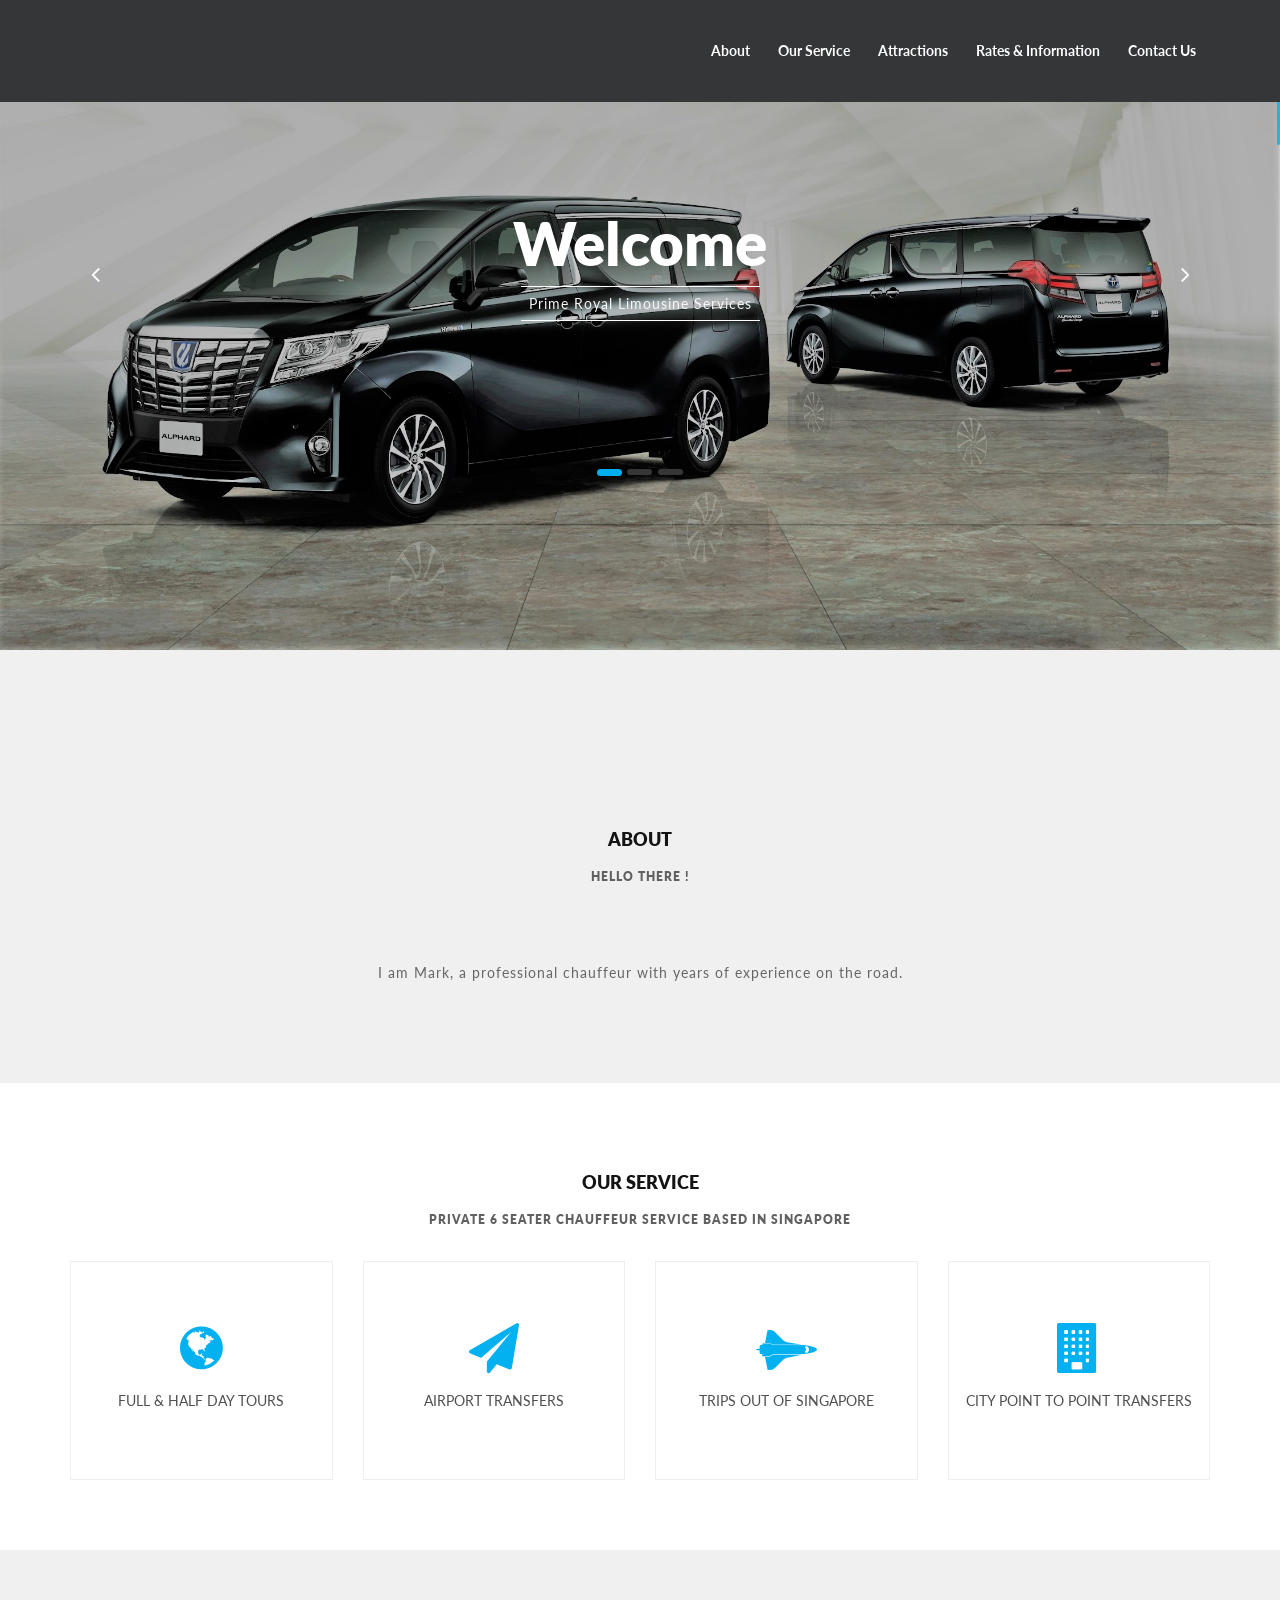
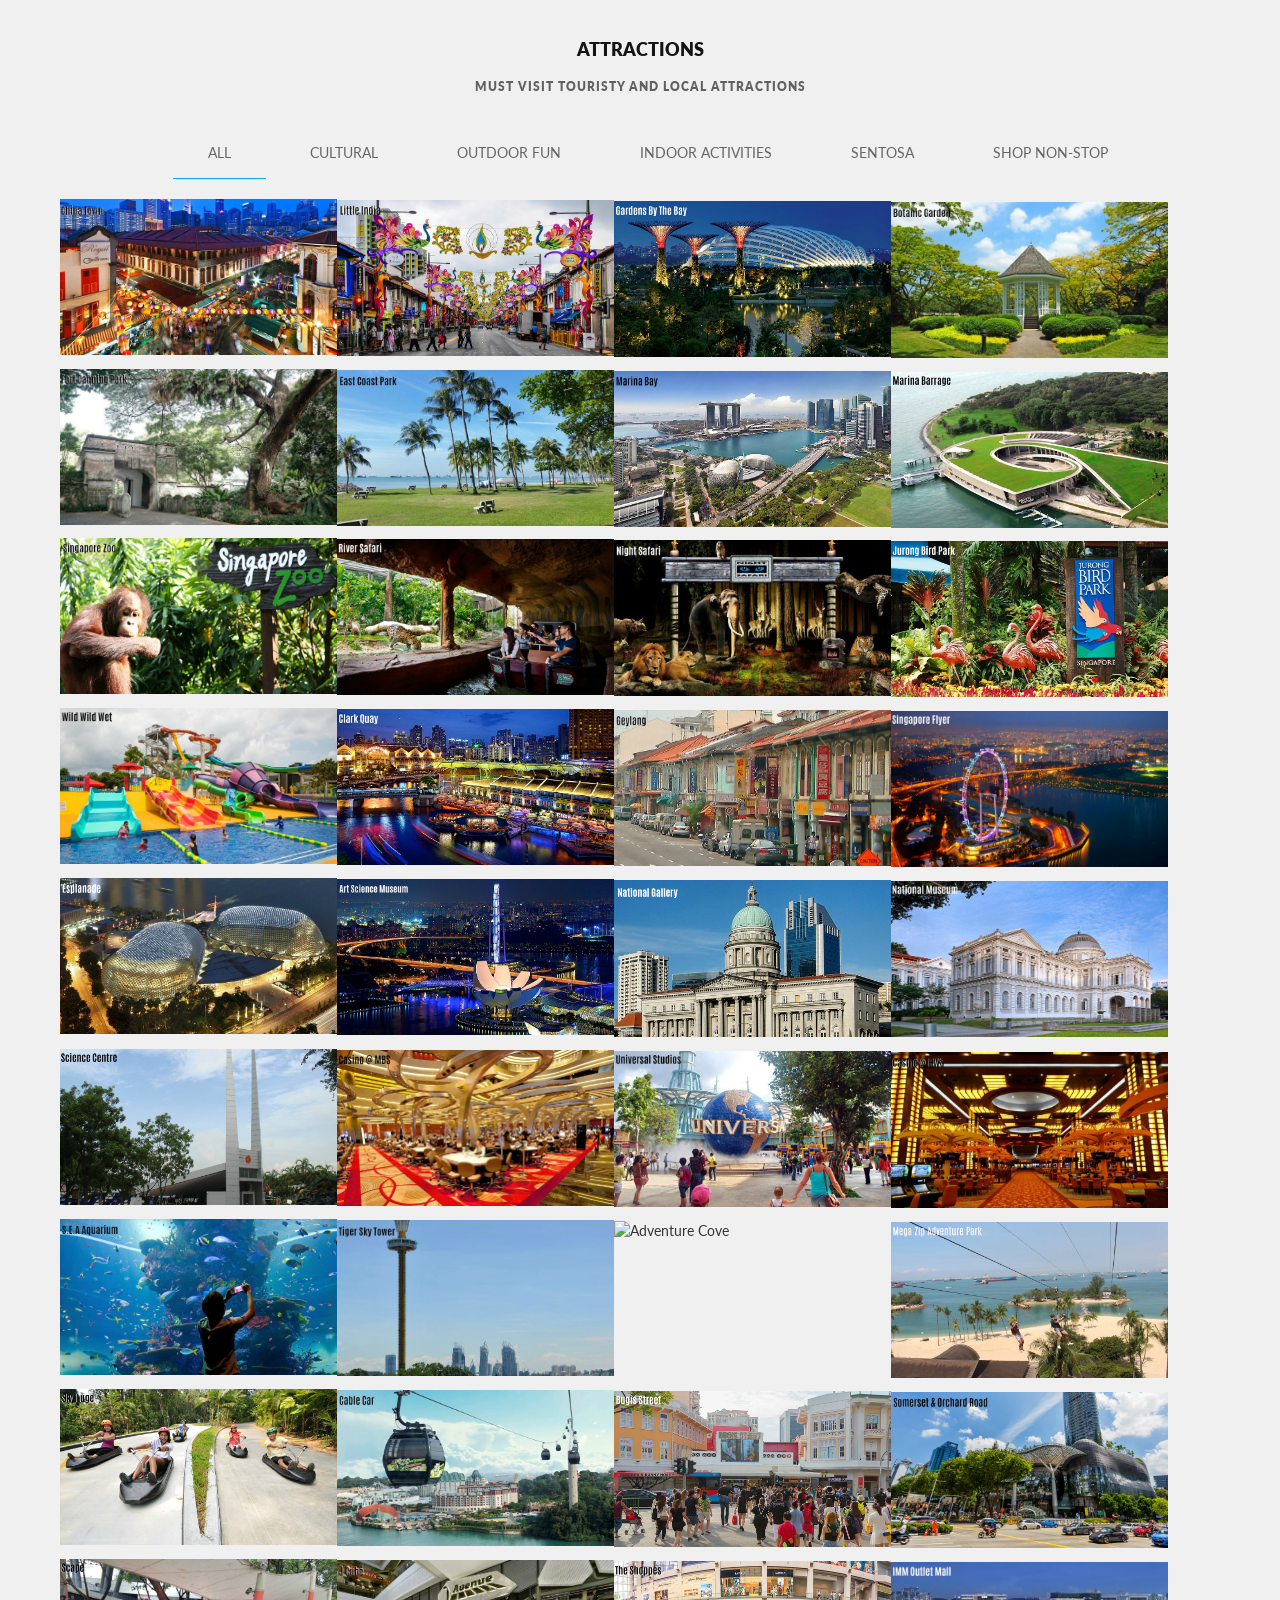
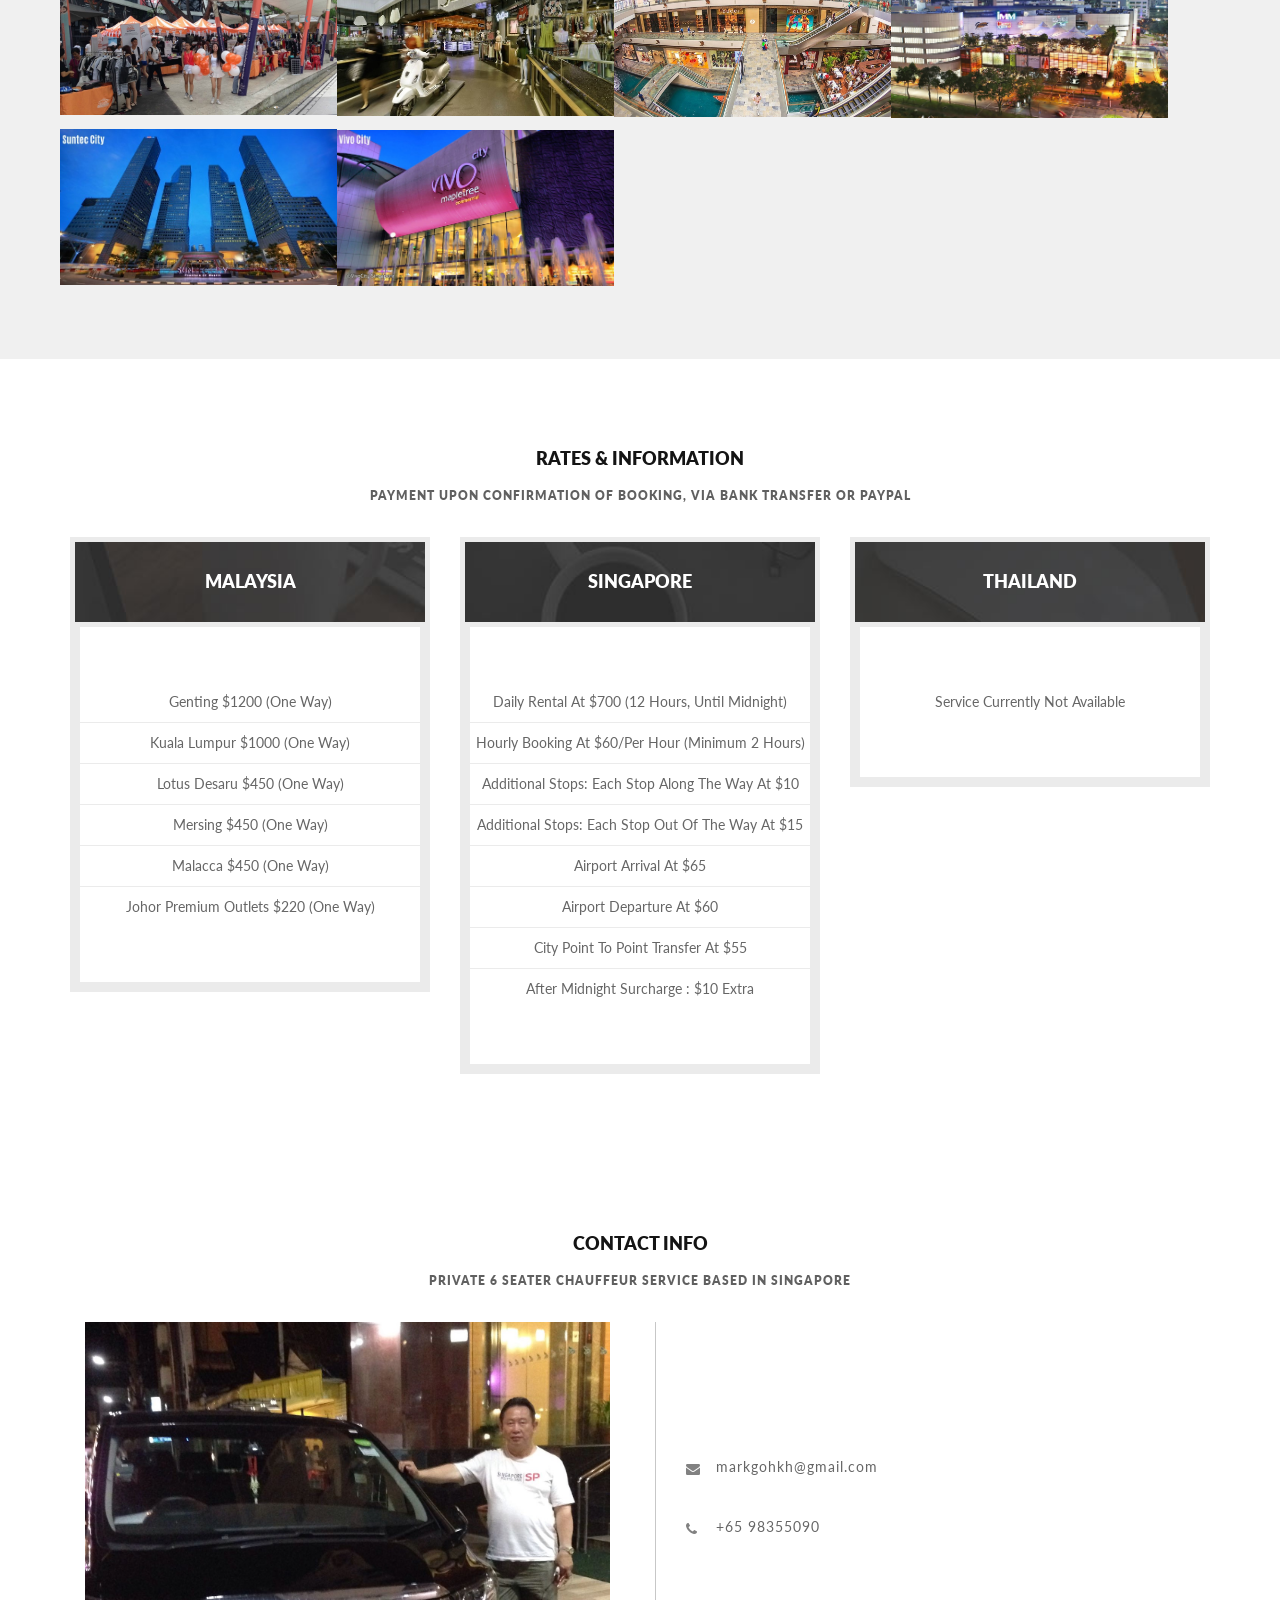
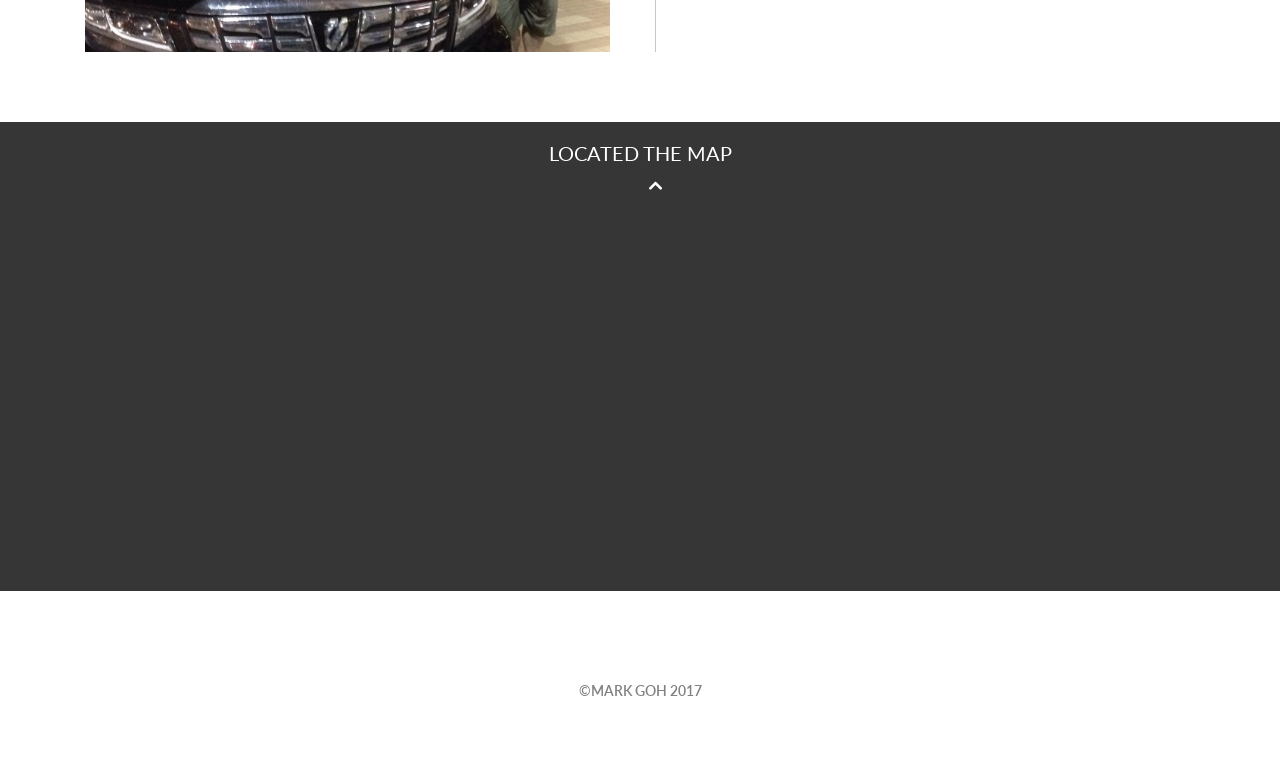
==== commit 17cfe1a4: "Upload 4" ====
--- a/index.html
+++ b/index.html
@@ -1,680 +1,678 @@
 ﻿<!doctype html>
 <html class="no-js" lang="">
-    <head>
-        <meta charset="utf-8">
-        <meta http-equiv="x-ua-compatible" content="ie=edge">
-        <title>Chauffeur Services</title>
-        <meta name="description" content="">
-        <meta name="viewport" content="width=device-width, initial-scale=1">
-
-        <link rel="apple-touch-icon" href="apple-touch-icon.png">
-	<!--[if lt IE 9]> <script src="js/html5shiv.js"></script> 
-	<script src="js/respond.min.js"></script> <![endif]--> 		
-        <!-- Place favicon.ico in the root directory -->
-		<link href='https://fonts.googleapis.com/css?family=Lato:400,300,700' rel='stylesheet' type='text/css'>
-        <link rel="stylesheet" href="css/normalize.css">
-        <link rel="stylesheet" href="css/main.css">
-        <link rel="stylesheet" href="css/bootstrap.min.css">
-        <link rel="stylesheet" href="css/font-awesome.min.css">
-        <link rel="stylesheet" href="css/owl.carousel.css">
-        <link rel="stylesheet" href="css/responsive.css">
-        <link rel="stylesheet" href="css/style.css">
-
-
-    </head>
+<head>
+    <meta charset="utf-8">
+    <meta http-equiv="x-ua-compatible" content="ie=edge">
+    <title>Chauffeur Services</title>
+    <meta name="description" content="">
+    <meta name="viewport" content="width=device-width, initial-scale=1">
+
+    <link rel="apple-touch-icon" href="apple-touch-icon.png">
+    <!--[if lt IE 9]> <script src="js/html5shiv.js"></script>
+    <script src="js/respond.min.js"></script> <![endif]-->
+    <!-- Place favicon.ico in the root directory -->
+    <link href='https://fonts.googleapis.com/css?family=Lato:400,300,700' rel='stylesheet' type='text/css'>
+    <link rel="stylesheet" href="css/normalize.css">
+    <link rel="stylesheet" href="css/main.css">
+    <link rel="stylesheet" href="css/bootstrap.min.css">
+    <link rel="stylesheet" href="css/font-awesome.min.css">
+    <link rel="stylesheet" href="css/owl.carousel.css">
+    <link rel="stylesheet" href="css/responsive.css">
+    <link rel="stylesheet" href="css/style.css">
+
+
+</head>
 <body>
-		
-		
-<!-- Start Header Section -->
-<header class="main_menu_sec navbar navbar-default navbar-fixed-top">
-	<div class="container">
-		<div class="row">
-			<div class="col-lg-3 col-md-3 col-sm-12">
-				<div class="lft_hd">
-					<a href="index.html"><img src="" alt=""/></a>
-				</div>
-			</div>			
-			<div class="col-lg-9 col-md-9 col-sm-12">
-				<div class="rgt_hd">					
-					<div class="main_menu">
-						<nav id="nav_menu">
-						<div id="navbar">
-							<ul>
-								<li><a class="page-scroll" href="#abt_sec">About</a></li>
-								<li><a class="page-scroll" href="#pr_sec">Our Service</a></li>
-								<li><a class="page-scroll" href="#protfolio_sec">Attractions</a></li>
-                                <li><a class="page-scroll" href="#pricing_sec">Rates & Information</a></li>
-								<li><a class="page-scroll" href="#ctn_sec">Contact Us</a></li>
-							</ul>
-						</div>		
-						</nav>			
-					</div>					
-						
-				</div>
-			</div>	
-		</div>	
-	</div>	
-</header>
-<!-- End Header Section -->
-
-<!-- start slider Section -->
-<section id="slider_sec" >
-	<div class="container" id="discontainer">
-		<div class="row">
-			<div class="slider">
-					<div id="carousel-example-generic" class="carousel slide" data-ride="carousel">
-				  <!-- Indicators -->
-				  <ol class="carousel-indicators">
-					<li data-target="#carousel-example-generic" data-slide-to="0" class="active"></li>
-					<li data-target="#carousel-example-generic" data-slide-to="1"></li>
-                    <li data-target="#carousel-example-generic" data-slide-to="2"></li>
-				  </ol>
-
-				  <!-- Wrapper for slides -->
-				  <div class="carousel-inner" role="listbox">
-					<div class="item active">
-						<div class="wrap_caption">
-						  <div class="caption_carousel">
-							<h1>Welcome</h1>
-							<p>Prime Royal Limousine Services</p>
-						  </div>						
-						</div>
-					</div>					
-					<div class="item">
-						<div class="wrap_caption">
-						  <div class="caption_carousel">
-							<h1>Contact Us</h1>
-							<p>Add or contact us at +65 98355090 on Whatsapp, Line and Wechat</p>
-						  </div>						
-						</div>
-					</div>
-                  <div class="item">
-                      <div class="wrap_caption">
-                          <div class="caption_carousel">
-                              <h1>Payment Methods</h1>
-                              <p>We accept bank transfers & credit/debit card</p>
-                          </div>
-                      </div>
-                  </div>
-				  </div>
-
-				  <!-- Controls -->
-				  <a class="left left_crousel_btn" href="#carousel-example-generic" role="button" data-slide="prev">
-					<i class="fa fa-angle-left"></i>
-					<span class="sr-only">Previous</span>
-				  </a>
-				  <a class="right right_crousel_btn" href="#carousel-example-generic" role="button" data-slide="next">
-					<i class="fa fa-angle-right"></i>
-					<span class="sr-only">Next</span>
-				  </a>
-				</div>
-			</div>	
-		</div>			
-	</div>	
-</section>
-<!-- End slider Section -->
-
-        <!-- start about Section -->
-        <section id="counting_sec">
-            <div class="container">
-                <div class="row">
-                    <div class="col-lg-12 col-md-12 col-sm-12 col-xs12 ">
-                        <div class="title_sec" id="abt_sec">
-                            <h1>ABOUT</h1>
-                            <h2>Hello there !</h2>
-                        </div>
-                    </div>
-                    <div class="col-lg-12 col-md-12 col-sm-12 col-xs12 ">
-                        <div class="abt">
-                            <p>I am Mark, a professional chauffeur with years of experience on the road. </p>
-                        </div>
-                    </div>
-                </div>
-            </div>
-        </section>
-        <!-- End About Section -->
-        <!-- start Service Section -->
-        <section id="pr_sec">
-            <div class="container">
-                <div class="row">
-                    <div class="col-lg-12 col-md-12 col-sm-12 col-xs12 ">
-                        <div class="title_sec">
-                            <h1>Our Service</h1>
-                            <h2>Private 6 seater chauffeur service based in Singapore</h2>
-                        </div>
-                    </div>
-                    <div class="col-lg-3 col-md-3 col-sm-6 col-xs-12">
-                        <div class="service">
+
+
+    <!-- Start Header Section -->
+    <header class="main_menu_sec navbar navbar-default navbar-fixed-top">
+        <div class="container">
+            <div class="row">
+                <div class="col-lg-3 col-md-3 col-sm-12">
+                    <div class="lft_hd">
+                        <a href="index.html"><img src="" alt="" /></a>
+                    </div>
+                </div>
+                <div class="col-lg-9 col-md-9 col-sm-12">
+                    <div class="rgt_hd">
+                        <div class="main_menu">
+                            <nav id="nav_menu">
+                                <div id="navbar">
+                                    <ul>
+                                        <li><a class="page-scroll" href="#abt_sec">About</a></li>
+                                        <li><a class="page-scroll" href="#pr_sec">Our Service</a></li>
+                                        <li><a class="page-scroll" href="#protfolio_sec">Attractions</a></li>
+                                        <li><a class="page-scroll" href="#pricing_sec">Rates & Information</a></li>
+                                        <li><a class="page-scroll" href="#ctn_sec">Contact Us</a></li>
+                                    </ul>
+                                </div>
+                            </nav>
+                        </div>
+
+                    </div>
+                </div>
+            </div>
+        </div>
+    </header>
+    <!-- End Header Section -->
+    <!-- start slider Section -->
+    <section id="slider_sec">
+        <div class="container" id="discontainer">
+            <div class="row">
+                <div class="slider">
+                    <div id="carousel-example-generic" class="carousel slide" data-ride="carousel">
+                        <!-- Indicators -->
+                        <ol class="carousel-indicators">
+                            <li data-target="#carousel-example-generic" data-slide-to="0" class="active"></li>
+                            <li data-target="#carousel-example-generic" data-slide-to="1"></li>
+                            <li data-target="#carousel-example-generic" data-slide-to="2"></li>
+                        </ol>
+
+                        <!-- Wrapper for slides -->
+                        <div class="carousel-inner" role="listbox">
+                            <div class="item active">
+                                <div class="wrap_caption">
+                                    <div class="caption_carousel">
+                                        <h1>Welcome</h1>
+                                        <p>Prime Royal Limousine Services</p>
+                                    </div>
+                                </div>
+                            </div>
+                            <div class="item">
+                                <div class="wrap_caption">
+                                    <div class="caption_carousel">
+                                        <h1>Contact Us</h1>
+                                        <p>Add or contact us at +65 98355090 on Whatsapp, Line and Wechat</p>
+                                    </div>
+                                </div>
+                            </div>
+                            <div class="item">
+                                <div class="wrap_caption">
+                                    <div class="caption_carousel">
+                                        <h1>Payment Methods</h1>
+                                        <p>We accept bank transfers & credit/debit card</p>
+                                    </div>
+                                </div>
+                            </div>
+                        </div>
+
+                        <!-- Controls -->
+                        <a class="left left_crousel_btn" href="#carousel-example-generic" role="button" data-slide="prev">
+                            <i class="fa fa-angle-left"></i>
+                            <span class="sr-only">Previous</span>
+                        </a>
+                        <a class="right right_crousel_btn" href="#carousel-example-generic" role="button" data-slide="next">
+                            <i class="fa fa-angle-right"></i>
+                            <span class="sr-only">Next</span>
+                        </a>
+                    </div>
+                </div>
+            </div>
+        </div>
+    </section>
+    <!-- End slider Section -->
+    <!-- start about Section -->
+    <section id="counting_sec">
+        <div class="container">
+            <div class="row">
+                <div class="col-lg-12 col-md-12 col-sm-12 col-xs12 ">
+                    <div class="title_sec" id="abt_sec">
+                        <h1>ABOUT</h1>
+                        <h2>Hello there !</h2>
+                    </div>
+                </div>
+                <div class="col-lg-12 col-md-12 col-sm-12 col-xs12 ">
+                    <div class="abt">
+                        <p>I am Mark, a professional chauffeur with years of experience on the road. </p>
+                    </div>
+                </div>
+            </div>
+        </div>
+    </section>
+    <!-- End About Section -->
+    <!-- start Service Section -->
+    <section id="pr_sec">
+        <div class="container">
+            <div class="row">
+                <div class="col-lg-12 col-md-12 col-sm-12 col-xs12 ">
+                    <div class="title_sec">
+                        <h1>Our Service</h1>
+                        <h2>Private 6 seater chauffeur service based in Singapore</h2>
+                    </div>
+                </div>
+                <div class="col-lg-3 col-md-3 col-sm-6 col-xs-12">
+                    <div class="service">
+                        <i class="fa fa-globe"></i>
+                        <h2>Full & Half Day Tours</h2>
+                        <div class="service_hoverly">
                             <i class="fa fa-globe"></i>
                             <h2>Full & Half Day Tours</h2>
-                            <div class="service_hoverly">
-                                <i class="fa fa-globe"></i>
-                                <h2>Full & Half Day Tours</h2>
-                                <p>Singapore chauffeured city tour, wander through the streets with comfort and ease</p>
-                            </div>
-                        </div>
-                    </div>
-                    <div class="col-lg-3 col-md-3 col-sm-6 col-xs-12">
-                        <div class="service">
+                            <p>Singapore chauffeured city tour, wander through the streets with comfort and ease</p>
+                        </div>
+                    </div>
+                </div>
+                <div class="col-lg-3 col-md-3 col-sm-6 col-xs-12">
+                    <div class="service">
+                        <i class="fa fa-paper-plane"></i>
+                        <h2>Airport Transfers</h2>
+                        <div class="service_hoverly">
                             <i class="fa fa-paper-plane"></i>
                             <h2>Airport Transfers</h2>
-                            <div class="service_hoverly">
-                                <i class="fa fa-paper-plane"></i>
-                                <h2>Airport Transfers</h2>
-                                <p>Enjoy a hassle-free arrival/departure in Singapore and relax on your journey</p>
-                            </div>
-                        </div>
-                    </div>
-                    <div class="col-lg-3 col-md-3 col-sm-6 col-xs-12">
-                        <div class="service">
+                            <p>Enjoy a hassle-free arrival/departure in Singapore and relax on your journey</p>
+                        </div>
+                    </div>
+                </div>
+                <div class="col-lg-3 col-md-3 col-sm-6 col-xs-12">
+                    <div class="service">
+                        <i class="fa fa-space-shuttle"></i>
+                        <h2>Trips Out Of Singapore</h2>
+                        <div class="service_hoverly">
                             <i class="fa fa-space-shuttle"></i>
                             <h2>Trips Out Of Singapore</h2>
-                            <div class="service_hoverly">
-                                <i class="fa fa-space-shuttle"></i>
-                                <h2>Trips Out Of Singapore</h2>
-                                <p>We provide chauffeur services to neighbouring countries such as Malaysia & Thailand</p>
-                            </div>
-                        </div>
-                    </div>
-                    <div class="col-lg-3 col-md-3 col-sm-6 col-xs-12">
-                        <div class="service">
+                            <p>We provide chauffeur services to neighbouring countries such as Malaysia & Thailand</p>
+                        </div>
+                    </div>
+                </div>
+                <div class="col-lg-3 col-md-3 col-sm-6 col-xs-12">
+                    <div class="service">
+                        <i class="fa fa-building"></i>
+                        <h2>City Point To Point Transfers</h2>
+                        <div class="service_hoverly">
                             <i class="fa fa-building"></i>
                             <h2>City Point To Point Transfers</h2>
-                            <div class="service_hoverly">
-                                <i class="fa fa-building"></i>
-                                <h2>City Point To Point Transfers</h2>
-                                <p>One-way transfer service for business or leisure, let us help you reach your destination timely</p>
-                            </div>
-                        </div>
-                    </div>
-                </div>
-            </div>
-        </section>
-        <!-- End Service Section -->
-        <!-- start portfolio Section -->
-        <section id="protfolio_sec">
-            <div class="container">
-                <div class="row">
-                    <div class="col-lg-12 col-md-12 col-sm-12 col-xs12 ">
-                        <div class="title_sec">
-                            <h1>Attractions</h1>
-                            <h2>Must visit touristy and local attractions</h2>
-                        </div>
-                    </div>
-                    <div class="col-lg-12">
-                        <div class="portfolio-filter text-uppercase text-center">
-                            <ul class="filter">
-                                <li class="active" data-filter="*">All</li>
-                                <li data-filter=".Cultural">Cultural</li>
-                                <li data-filter=".Outdoor">Outdoor Fun</li>
-                                <li data-filter=".Indoor">Indoor Activities</li>
-                                <li data-filter=".Sentosa">Sentosa</li>
-                                <li data-filter=".shop">Shop Non-stop</li>
-                            </ul>
-                        </div>
-
-                        <div class="all-portfolios">
-                            <div class="col-sm-12  col-lg-12 col-md-12 col-xs-12 ">
-                                <div class="single-portfolio Cultural">
-                                    <img class="img-responsive" src="img/china-town.jpg" alt="China Town">
-                                </div>
-                            </div>
-                            <div class="col-sm-12  col-lg-12 col-md-12 col-xs-12 ">
-                                <div class="single-portfolio Cultural">
-                                    <img class="img-responsive" src="img/little-india.jpg" alt="Little India">
-                                </div>
-                            </div>
-                            <div class="col-sm-12  col-lg-12 col-md-12 col-xs-12 ">
-                                <div class="single-portfolio Outdoor">
-                                    <img class="img-responsive" src="img/gardens-by-the-bay.jpg" alt="Gardens By The Bay">
-                                </div>
-                            </div>
-                            <div class="col-sm-12  col-lg-12 col-md-12 col-xs-12 ">
-                                <div class="single-portfolio Outdoor">
-                                    <img class="img-responsive" src="img/botanic-garden.jpg" alt="Botanic Gardens">
-                                </div>
-                            </div>
-                            <div class="col-sm-12  col-lg-12 col-md-12 col-xs-12 ">
-                                <div class="single-portfolio Outdoor">
-                                    <img class="img-responsive" src="img/fort-canning.jpg" alt="Fort Canning">
-                                </div>
-                            </div>
-                            <div class="col-sm-12  col-lg-12 col-md-12 col-xs-12 ">
-                                <div class="single-portfolio Outdoor">
-                                    <img class="img-responsive" src="img/ecp-.jpg" alt="East Coast Park">
-                                </div>
-                            </div>
-                            <div class="col-sm-12  col-lg-12 col-md-12 col-xs-12 ">
-                                <div class="single-portfolio Outdoor">
-                                    <img class="img-responsive" src="img/marina-bay.jpg" alt="Marina Bay">
-                                </div>
-                            </div>
-                            <div class="col-sm-12  col-lg-12 col-md-12 col-xs-12 ">
-                                <div class="single-portfolio Outdoor">
-                                    <img class="img-responsive" src="img/Marina-Barage.jpg" alt="Marina Barage">
-                                </div>
-                            </div>
-                            <div class="col-sm-12  col-lg-12 col-md-12 col-xs-12 ">
-                                <div class="single-portfolio Outdoor">
-                                    <img class="img-responsive" src="img/zoo-.jpg" alt="Zoo">
-                                </div>
-                            </div>
-                            <div class="col-sm-12  col-lg-12 col-md-12 col-xs-12 ">
-                                <div class="single-portfolio Outdoor">
-                                    <img class="img-responsive" src="img/river-safari.jpg" alt="River Safari">
-                                </div>
-                            </div>
-                            <div class="col-sm-12  col-lg-12 col-md-12 col-xs-12 ">
-                                <div class="single-portfolio Outdoor">
-                                    <img class="img-responsive" src="img/night-safari.jpg" alt="Night Safari">
-                                </div>
-                            </div>
-                            <div class="col-sm-12  col-lg-12 col-md-12 col-xs-12 ">
-                                <div class="single-portfolio Outdoor">
-                                    <img class="img-responsive" src="img/jurong-bird-park.jpg" alt="Jurong Bird Park">
-                                </div>
-                            </div>
-                            <div class="col-sm-12  col-lg-12 col-md-12 col-xs-12 ">
-                                <div class="single-portfolio Outdoor">
-                                    <img class="img-responsive" src="img/www-.jpg" alt="Wild Wild Wet">
-                                </div>
-                            </div>
-                            <div class="col-sm-12  col-lg-12 col-md-12 col-xs-12 ">
-                                <div class="single-portfolio Outdoor">
-                                    <img class="img-responsive" src="img/clark-quay.jpg" alt="Clarke Quay">
-                                </div>
-                            </div>
-                            <div class="col-sm-12  col-lg-12 col-md-12 col-xs-12 ">
-                                <div class="single-portfolio Outdoor">
-                                    <img class="img-responsive" src="img/geylang-.jpg" alt="Geylang">
-                                </div>
-                            </div>
-                            <div class="col-sm-12  col-lg-12 col-md-12 col-xs-12 ">
-                                <div class="single-portfolio Indoor">
-                                    <img class="img-responsive" src="img/sg-flyer.jpg" alt="Singapore Flyer">
-                                </div>
-                            </div>
-                            <div class="col-sm-12  col-lg-12 col-md-12 col-xs-12 ">
-                                <div class="single-portfolio Indoor">
-                                    <img class="img-responsive" src="img/Esplanade-.jpg" alt="Esplanade">
-                                </div>
-                            </div>
-                            <div class="col-sm-12  col-lg-12 col-md-12 col-xs-12 ">
-                                <div class="single-portfolio Indoor">
-                                    <img class="img-responsive" src="img/ArtScience-Museum.jpg" alt="ArtScience Museum">
-                                </div>
-                            </div>
-                            <div class="col-sm-12  col-lg-12 col-md-12 col-xs-12 ">
-                                <div class="single-portfolio Indoor">
-                                    <img class="img-responsive" src="img/National-Gallery.jpg" alt="National Gallery">
-                                </div>
-                            </div>
-                            <div class="col-sm-12  col-lg-12 col-md-12 col-xs-12 ">
-                                <div class="single-portfolio Indoor">
-                                    <img class="img-responsive" src="img/National-Museum.jpg" alt="National Museum">
-                                </div>
-                            </div>
-                            <div class="col-sm-12  col-lg-12 col-md-12 col-xs-12 ">
-                                <div class="single-portfolio Indoor">
-                                    <img class="img-responsive" src="img/Science-Centre.jpg" alt="Science Centre">
-                                </div>
-                            </div>
-                            <div class="col-sm-12  col-lg-12 col-md-12 col-xs-12 ">
-                                <div class="single-portfolio Indoor">
-                                    <img class="img-responsive" src="img/mbs-casino.jpg" alt="Casino MBS">
-                                </div>
-                            </div>
-                            <div class="col-sm-12  col-lg-12 col-md-12 col-xs-12 ">
-                                <div class="single-portfolio Sentosa">
-                                    <img class="img-responsive" src="img/USS-.jpg" alt="USS">
-                                </div>
-                            </div>
-                            <div class="col-sm-12  col-lg-12 col-md-12 col-xs-12 ">
-                                <div class="single-portfolio Sentosa">
-                                    <img class="img-responsive" src="img/rws-casino.jpg" alt="Casino RWS">
-                                </div>
-                            </div>
-                            <div class="col-sm-12  col-lg-12 col-md-12 col-xs-12 ">
-                                <div class="single-portfolio Sentosa">
-                                    <img class="img-responsive" src="img/Sea-Aquarium.jpg" alt="S.E.A Aquarium">
-                                </div>
-                            </div>
-                            <div class="col-sm-12  col-lg-12 col-md-12 col-xs-12 ">
-                                <div class="single-portfolio Sentosa">
-                                    <img class="img-responsive" src="img/Tiger-Sky-Tower.jpg" alt="Tiger Sky Tower">
-                                </div>
-                            </div>
-                            <div class="col-sm-12  col-lg-12 col-md-12 col-xs-12 ">
-                                <div class="single-portfolio Sentosa">
-                                    <img class="img-responsive" src="img/Adventure-Cove.JPG" alt="Adventure Cove">
-                                </div>
-                            </div>
-                            <div class="col-sm-12  col-lg-12 col-md-12 col-xs-12 ">
-                                <div class="single-portfolio Sentosa">
-                                    <img class="img-responsive" src="img/mega-zip.jpg" alt="Mega Zip Adventure Park">
-                                </div>
-                            </div>
-                            <div class="col-sm-12  col-lg-12 col-md-12 col-xs-12 ">
-                                <div class="single-portfolio Sentosa">
-                                    <img class="img-responsive" src="img/Luge-.jpg" alt="Sky Luge">
-                                </div>
-                            </div>
-                            <div class="col-sm-12  col-lg-12 col-md-12 col-xs-12 ">
-                                <div class="single-portfolio Sentosa">
-                                    <img class="img-responsive" src="img/cable-car.jpg" alt="Cable Car">
-                                </div>
-                            </div>
-                            <div class="col-sm-12  col-lg-12 col-md-12 col-xs-12 ">
-                                <div class="single-portfolio shop">
-                                    <img class="img-responsive" src="img/bugis-street.jpg" alt="Bugis Street">
-                                </div>
-                            </div>
-                            <div class="col-sm-12  col-lg-12 col-md-12 col-xs-12 ">
-                                <div class="single-portfolio shop">
-                                    <img class="img-responsive" src="img/orchard-.jpg" alt="Orchard Road">
-                                </div>
-                            </div>
-                            <div class="col-sm-12  col-lg-12 col-md-12 col-xs-12 ">
-                                <div class="single-portfolio shop">
-                                    <img class="img-responsive" src="img/scape-.jpg" alt="Scape">
-                                </div>
-                            </div>
-                            <div class="col-sm-12  col-lg-12 col-md-12 col-xs-12 ">
-                                <div class="single-portfolio shop">
-                                    <img class="img-responsive" src="img/j-cube.jpg" alt="J Cube">
-                                </div>
-                            </div>
-                            <div class="col-sm-12  col-lg-12 col-md-12 col-xs-12 ">
-                                <div class="single-portfolio shop">
-                                    <img class="img-responsive" src="img/the-shoppes.jpg" alt="The Shoppes">
-                                </div>
-                            </div>
-                            <div class="col-sm-12  col-lg-12 col-md-12 col-xs-12 ">
-                                <div class="single-portfolio shop">
-                                    <img class="img-responsive" src="img/imm-.jpg" alt="IMM">
-                                </div>
-                            </div>
-                            <div class="col-sm-12  col-lg-12 col-md-12 col-xs-12 ">
-                                <div class="single-portfolio shop">
-                                    <img class="img-responsive" src="img/suntec-.jpg" alt="Suntec City">
-                                </div>
-                            </div>
-                            <div class="col-sm-12  col-lg-12 col-md-12 col-xs-12 ">
-                                <div class="single-portfolio shop">
-                                    <img class="img-responsive" src="img/vivo-.jpg" alt="Vivo City">
-                                </div>
-                            </div>
-                            <div class="col-sm-12  col-lg-12 col-md-12 col-xs-12 ">
-                                <div class="single-portfolio ">
-                                    <img class="img-responsive" src="" alt="">
-                                </div>
-                            </div>
-                            <div class="col-sm-12  col-lg-12 col-md-12 col-xs-12 ">
-                                <div class="single-portfolio ">
-                                    <img class="img-responsive" src="" alt="">
-                                </div>
-                            </div>
-                            <div class="col-sm-12  col-lg-12 col-md-12 col-xs-12 ">
-                                <div class="single-portfolio ">
-                                    <img class="img-responsive" src="" alt="">
-                                </div>
-                            </div>
-                            <div class="col-sm-12  col-lg-12 col-md-12 col-xs-12 ">
-                                <div class="single-portfolio ">
-                                    <img class="img-responsive" src="" alt="">
-                                </div>
-                            </div>
-                            <div class="col-sm-12  col-lg-12 col-md-12 col-xs-12 ">
-                                <div class="single-portfolio ">
-                                    <img class="img-responsive" src="" alt="">
-                                </div>
-                            </div>
-                            <div class="col-sm-12  col-lg-12 col-md-12 col-xs-12 ">
-                                <div class="single-portfolio ">
-                                    <img class="img-responsive" src="" alt="">
-                                </div>
-                            </div>
-                            <div class="col-sm-12  col-lg-12 col-md-12 col-xs-12 ">
-                                <div class="single-portfolio web-design">
-                                    <img class="img-responsive" src="" alt="">
-                                </div>
-                            </div>
-                            <div class="col-sm-12  col-lg-12 col-md-12 col-xs-12 ">
-                                <div class="single-portfolio photography">
-                                    <img class="img-responsive" src="" alt="">
-                                </div>
-                            </div>
-                            <div class="col-sm-12  col-lg-12 col-md-12 col-xs-12 ">
-                                <div class="single-portfolio photography">
-                                    <img class="img-responsive" src="" alt="">
-                                </div>
-                            </div>
-                            <div class="col-sm-12  col-lg-12 col-md-12 col-xs-12 ">
-                                <div class="single-portfolio photography">
-                                    <img class="img-responsive" src="" alt="">
-                                </div>
-                            </div>
-                            <div class="col-sm-12  col-lg-12 col-md-12 col-xs-12 ">
-                                <div class="single-portfolio photography">
-                                    <img class="img-responsive" src="" alt="">
-                                </div>
-                            </div>
-                        </div>
-                    </div>
-                </div>
-            </div>
-        </section>
-        <!-- End Portfolio Section -->
-        <!-- start pricing Section -->
-        <section id="pricing_sec">
-            <div class="container">
-                <div class="row">
-                    <div class="col-lg-12 col-md-12 col-sm-12 col-xs12 ">
-                        <div class="title_sec">
-                            <h1>Rates & Information</h1>
-                            <h2>Payment upon confirmation of booking, via bank transfer or paypal</h2>
-                        </div>
-                    </div>
-                    <div class="col-lg-4 col-md-4 col-sm-12">
-                        <div class="sngl_pricing">
-                            <h2 class="title_bg_2">Malaysia</h2>
-                            <ul>
-                                <li>Genting $1200 (One Way)</li>
-                                <li>Kuala Lumpur $1000 (One Way)</li>
-                                <li>Lotus Desaru $450 (One Way)</li>
-                                <li>Mersing $450 (One Way)</li>
-                                <li>Malacca $450 (One Way)</li>
-                                <li>Johor Premium Outlets $220 (One Way)</li>
-                            </ul>
-                        </div>
-                    </div>
-                    <div class="col-lg-4 col-md-4 col-sm-12">
-                        <div class="sngl_pricing">
-                            <h2 class="title_bg_1">Singapore</h2>
-                            <ul>
-                                <li>Daily rental at $700 (12 hours, until midnight)</li>
-                                <li>Hourly booking at $60/per hour (minimum 2 hours)</li>
-                                <li>Additional Stops: Each stop along the way at $10</li>
-                                <li>Additional Stops: Each stop out of the way at $15</li>
-                                <li>Airport Arrival at $65</li>
-                                <li>Airport Departure at $60 </li>
-                                <li>City Point to Point Transfer at $55</li>
-                                <li>After Midnight surcharge : $10 extra</li>
-                            </ul>
-                        </div>
-                    </div>
-                    <div class="col-lg-4 col-md-4 col-sm-12">
-                        <div class="sngl_pricing">
-                            <h2 class="title_bg_3">Thailand</h2>
-                            <ul>
-                                <li>Service currently not available</li>
-                            </ul>
-                        </div>
-                    </div>
-                </div>
-            </div>
-        </section>
-        <!-- End pricing Section -->
-        <!-- start contact us Section -->
-        <section id="ctn_sec">
-            <div class="container">
-                <div class="row">
-                    <div class="col-lg-12 col-md-12 col-sm-12 col-xs12 ">
-                        <div class="title_sec">
-                            <h1>Contact Info</h1>
-                            <h2>Private 6 seater chauffeur service based in Singapore</h2>
-                        </div>
-                    </div>
-                    <div class="col-sm-6">
-                        <div id="cnt_form">
-                            <div class="col-sm-12  col-lg-12 col-md-12 col-xs-12 ">
-                                <div class="single-portfolio shop">
-                                    <img class="img-responsive" src="img/pop.jpg" alt="Mark">
-                                </div>
-                            </div>
-                        </div>
-                    </div>
-                    <div class="col-lg-6 col-md-6 col-sm-6">
-                        <div class="cnt_info">
-                            <ul>
-                                <li> </li>
-                                <li> </li>
-                                <li> </li>
-                                <li> </li>
-                                <li><i class="fa fa-envelope"></i><p>markgohkh@gmail.com</p></li>
-                                <li><i class="fa fa-phone"></i><p>+65 98355090</p></li>
-
-                                <li> </li>
-                                <li> </li>
-                                <li> </li>
-                            </ul>
-                        </div>
-                    </div>
-                </div>
-            </div>
-        </section>
-        <!-- End contact us  Section -->
-        <!-- start located map Section -->
-        <section id="ltd_map_sec">
-            <div class="container">
-                <div class="row">
-                    <div class="col-lg-12">
-                        <div class="map">
-                            <h1>located THE MAP</h1><a href="#slidingDiv" class="show_hide" rel="#slidingDiv"><i class="fa fa-angle-up"></i></a>
-                            <div id="slidingDiv">
-                                <div class="map_area">
-                                    <div id="googleMap" style="width:100%;height:300px;"></div>
-                                </div>
-                            </div>
-                        </div>
-                    </div>
-                </div>
-            </div>
-        </section>
-
-        <!-- End located map  Section -->
-        <!-- start footer Section -->
-        <footer id="ft_sec">
-            <div class="container">
-                <div class="row">
-                    <div class="col-lg-12">
-                        <ul class="copy_right">
-                            <li>&copy;Mark Goh 2017</li>
+                            <p>One-way transfer service for business or leisure, let us help you reach your destination timely</p>
+                        </div>
+                    </div>
+                </div>
+            </div>
+        </div>
+    </section>
+    <!-- End Service Section -->
+    <!-- start portfolio Section -->
+    <section id="protfolio_sec">
+        <div class="container">
+            <div class="row">
+                <div class="col-lg-12 col-md-12 col-sm-12 col-xs12 ">
+                    <div class="title_sec">
+                        <h1>Attractions</h1>
+                        <h2>Must visit touristy and local attractions</h2>
+                    </div>
+                </div>
+                <div class="col-lg-12">
+                    <div class="portfolio-filter text-uppercase text-center">
+                        <ul class="filter">
+                            <li class="active" data-filter="*">All</li>
+                            <li data-filter=".Cultural">Cultural</li>
+                            <li data-filter=".Outdoor">Outdoor Fun</li>
+                            <li data-filter=".Indoor">Indoor Activities</li>
+                            <li data-filter=".Sentosa">Sentosa</li>
+                            <li data-filter=".shop">Shop Non-stop</li>
                         </ul>
                     </div>
-                </div>
-            </div>
-        </footer>
-        <!-- End footer Section -->
-    
-<script type="text/javascript" src="http://code.jquery.com/jquery-1.9.1.min.js"></script>
-        <script src="js/vendor/jquery-1.11.2.min.js"></script>
-
-<script src="js/isotope.pkgd.min.js"></script>
-<script src="js/bootstrap.min.js"></script>
-<script src="js/jquery-ui.js"></script>
-<script src="js/appear.js"></script>
-<script src="js/jquery.counterup.min.js"></script>
-<script src="js/waypoints.min.js"></script>
-<script src="js/owl.carousel.min.js"></script>
-<script src="js/showHide.js"></script>
-<script src="js/jquery.nicescroll.min.js"></script>
-<script src="js/jquery.easing.min.js"></script>
-<script src="js/scrolling-nav.js"></script>
-<script src="js/plugins.js"></script>
-<!-- Google Map js -->
-        <script src="https://maps.googleapis.com/maps/api/js"></script>
-		<script>
-			function initialize() {
-			  var mapOptions = {
-				zoom: 10,
-				scrollwheel: false,
+
+                    <div class="all-portfolios">
+                        <div class="col-sm-12  col-lg-12 col-md-12 col-xs-12 ">
+                            <div class="single-portfolio Cultural">
+                                <img class="img-responsive" src="img/china-town.jpg" alt="China Town">
+                            </div>
+                        </div>
+                        <div class="col-sm-12  col-lg-12 col-md-12 col-xs-12 ">
+                            <div class="single-portfolio Cultural">
+                                <img class="img-responsive" src="img/little-india.jpg" alt="Little India">
+                            </div>
+                        </div>
+                        <div class="col-sm-12  col-lg-12 col-md-12 col-xs-12 ">
+                            <div class="single-portfolio Outdoor">
+                                <img class="img-responsive" src="img/gardens-by-the-bay.jpg" alt="Gardens By The Bay">
+                            </div>
+                        </div>
+                        <div class="col-sm-12  col-lg-12 col-md-12 col-xs-12 ">
+                            <div class="single-portfolio Outdoor">
+                                <img class="img-responsive" src="img/botanic-garden.jpg" alt="Botanic Gardens">
+                            </div>
+                        </div>
+                        <div class="col-sm-12  col-lg-12 col-md-12 col-xs-12 ">
+                            <div class="single-portfolio Outdoor">
+                                <img class="img-responsive" src="img/fort-canning.jpg" alt="Fort Canning">
+                            </div>
+                        </div>
+                        <div class="col-sm-12  col-lg-12 col-md-12 col-xs-12 ">
+                            <div class="single-portfolio Outdoor">
+                                <img class="img-responsive" src="img/ecp-.jpg" alt="East Coast Park">
+                            </div>
+                        </div>
+                        <div class="col-sm-12  col-lg-12 col-md-12 col-xs-12 ">
+                            <div class="single-portfolio Outdoor">
+                                <img class="img-responsive" src="img/marina-bay.jpg" alt="Marina Bay">
+                            </div>
+                        </div>
+                        <div class="col-sm-12  col-lg-12 col-md-12 col-xs-12 ">
+                            <div class="single-portfolio Outdoor">
+                                <img class="img-responsive" src="img/Marina-Barage.jpg" alt="Marina Barage">
+                            </div>
+                        </div>
+                        <div class="col-sm-12  col-lg-12 col-md-12 col-xs-12 ">
+                            <div class="single-portfolio Outdoor">
+                                <img class="img-responsive" src="img/zoo-.jpg" alt="Zoo">
+                            </div>
+                        </div>
+                        <div class="col-sm-12  col-lg-12 col-md-12 col-xs-12 ">
+                            <div class="single-portfolio Outdoor">
+                                <img class="img-responsive" src="img/river-safari.jpg" alt="River Safari">
+                            </div>
+                        </div>
+                        <div class="col-sm-12  col-lg-12 col-md-12 col-xs-12 ">
+                            <div class="single-portfolio Outdoor">
+                                <img class="img-responsive" src="img/night-safari.jpg" alt="Night Safari">
+                            </div>
+                        </div>
+                        <div class="col-sm-12  col-lg-12 col-md-12 col-xs-12 ">
+                            <div class="single-portfolio Outdoor">
+                                <img class="img-responsive" src="img/jurong-bird-park.jpg" alt="Jurong Bird Park">
+                            </div>
+                        </div>
+                        <div class="col-sm-12  col-lg-12 col-md-12 col-xs-12 ">
+                            <div class="single-portfolio Outdoor">
+                                <img class="img-responsive" src="img/www-.jpg" alt="Wild Wild Wet">
+                            </div>
+                        </div>
+                        <div class="col-sm-12  col-lg-12 col-md-12 col-xs-12 ">
+                            <div class="single-portfolio Outdoor">
+                                <img class="img-responsive" src="img/clark-quay.jpg" alt="Clarke Quay">
+                            </div>
+                        </div>
+                        <div class="col-sm-12  col-lg-12 col-md-12 col-xs-12 ">
+                            <div class="single-portfolio Outdoor">
+                                <img class="img-responsive" src="img/geylang-.jpg" alt="Geylang">
+                            </div>
+                        </div>
+                        <div class="col-sm-12  col-lg-12 col-md-12 col-xs-12 ">
+                            <div class="single-portfolio Indoor">
+                                <img class="img-responsive" src="img/sg-flyer.jpg" alt="Singapore Flyer">
+                            </div>
+                        </div>
+                        <div class="col-sm-12  col-lg-12 col-md-12 col-xs-12 ">
+                            <div class="single-portfolio Indoor">
+                                <img class="img-responsive" src="img/Esplanade-.jpg" alt="Esplanade">
+                            </div>
+                        </div>
+                        <div class="col-sm-12  col-lg-12 col-md-12 col-xs-12 ">
+                            <div class="single-portfolio Indoor">
+                                <img class="img-responsive" src="img/ArtScience-Museum.jpg" alt="ArtScience Museum">
+                            </div>
+                        </div>
+                        <div class="col-sm-12  col-lg-12 col-md-12 col-xs-12 ">
+                            <div class="single-portfolio Indoor">
+                                <img class="img-responsive" src="img/National-Gallery.jpg" alt="National Gallery">
+                            </div>
+                        </div>
+                        <div class="col-sm-12  col-lg-12 col-md-12 col-xs-12 ">
+                            <div class="single-portfolio Indoor">
+                                <img class="img-responsive" src="img/National-Museum.jpg" alt="National Museum">
+                            </div>
+                        </div>
+                        <div class="col-sm-12  col-lg-12 col-md-12 col-xs-12 ">
+                            <div class="single-portfolio Indoor">
+                                <img class="img-responsive" src="img/Science-Centre.jpg" alt="Science Centre">
+                            </div>
+                        </div>
+                        <div class="col-sm-12  col-lg-12 col-md-12 col-xs-12 ">
+                            <div class="single-portfolio Indoor">
+                                <img class="img-responsive" src="img/mbs-casino.jpg" alt="Casino MBS">
+                            </div>
+                        </div>
+                        <div class="col-sm-12  col-lg-12 col-md-12 col-xs-12 ">
+                            <div class="single-portfolio Sentosa">
+                                <img class="img-responsive" src="img/USS-.jpg" alt="USS">
+                            </div>
+                        </div>
+                        <div class="col-sm-12  col-lg-12 col-md-12 col-xs-12 ">
+                            <div class="single-portfolio Sentosa">
+                                <img class="img-responsive" src="img/rws-casino.jpg" alt="Casino RWS">
+                            </div>
+                        </div>
+                        <div class="col-sm-12  col-lg-12 col-md-12 col-xs-12 ">
+                            <div class="single-portfolio Sentosa">
+                                <img class="img-responsive" src="img/Sea-Aquarium.jpg" alt="S.E.A Aquarium">
+                            </div>
+                        </div>
+                        <div class="col-sm-12  col-lg-12 col-md-12 col-xs-12 ">
+                            <div class="single-portfolio Sentosa">
+                                <img class="img-responsive" src="img/Tiger-Sky-Tower.jpg" alt="Tiger Sky Tower">
+                            </div>
+                        </div>
+                        <div class="col-sm-12  col-lg-12 col-md-12 col-xs-12 ">
+                            <div class="single-portfolio Sentosa">
+                                <img class="img-responsive" src="img/Adventure-Cove.JPG" alt="Adventure Cove">
+                            </div>
+                        </div>
+                        <div class="col-sm-12  col-lg-12 col-md-12 col-xs-12 ">
+                            <div class="single-portfolio Sentosa">
+                                <img class="img-responsive" src="img/mega-zip.jpg" alt="Mega Zip Adventure Park">
+                            </div>
+                        </div>
+                        <div class="col-sm-12  col-lg-12 col-md-12 col-xs-12 ">
+                            <div class="single-portfolio Sentosa">
+                                <img class="img-responsive" src="img/Luge-.jpg" alt="Sky Luge">
+                            </div>
+                        </div>
+                        <div class="col-sm-12  col-lg-12 col-md-12 col-xs-12 ">
+                            <div class="single-portfolio Sentosa">
+                                <img class="img-responsive" src="img/cable-car.jpg" alt="Cable Car">
+                            </div>
+                        </div>
+                        <div class="col-sm-12  col-lg-12 col-md-12 col-xs-12 ">
+                            <div class="single-portfolio shop">
+                                <img class="img-responsive" src="img/bugis-street.jpg" alt="Bugis Street">
+                            </div>
+                        </div>
+                        <div class="col-sm-12  col-lg-12 col-md-12 col-xs-12 ">
+                            <div class="single-portfolio shop">
+                                <img class="img-responsive" src="img/orchard-.jpg" alt="Orchard Road">
+                            </div>
+                        </div>
+                        <div class="col-sm-12  col-lg-12 col-md-12 col-xs-12 ">
+                            <div class="single-portfolio shop">
+                                <img class="img-responsive" src="img/scape-.jpg" alt="Scape">
+                            </div>
+                        </div>
+                        <div class="col-sm-12  col-lg-12 col-md-12 col-xs-12 ">
+                            <div class="single-portfolio shop">
+                                <img class="img-responsive" src="img/j-cube.jpg" alt="J Cube">
+                            </div>
+                        </div>
+                        <div class="col-sm-12  col-lg-12 col-md-12 col-xs-12 ">
+                            <div class="single-portfolio shop">
+                                <img class="img-responsive" src="img/the-shoppes.jpg" alt="The Shoppes">
+                            </div>
+                        </div>
+                        <div class="col-sm-12  col-lg-12 col-md-12 col-xs-12 ">
+                            <div class="single-portfolio shop">
+                                <img class="img-responsive" src="img/imm-.jpg" alt="IMM">
+                            </div>
+                        </div>
+                        <div class="col-sm-12  col-lg-12 col-md-12 col-xs-12 ">
+                            <div class="single-portfolio shop">
+                                <img class="img-responsive" src="img/suntec-.jpg" alt="Suntec City">
+                            </div>
+                        </div>
+                        <div class="col-sm-12  col-lg-12 col-md-12 col-xs-12 ">
+                            <div class="single-portfolio shop">
+                                <img class="img-responsive" src="img/vivo-.jpg" alt="Vivo City">
+                            </div>
+                        </div>
+                        <div class="col-sm-12  col-lg-12 col-md-12 col-xs-12 ">
+                            <div class="single-portfolio ">
+                                <img class="img-responsive" src="" alt="">
+                            </div>
+                        </div>
+                        <div class="col-sm-12  col-lg-12 col-md-12 col-xs-12 ">
+                            <div class="single-portfolio ">
+                                <img class="img-responsive" src="" alt="">
+                            </div>
+                        </div>
+                        <div class="col-sm-12  col-lg-12 col-md-12 col-xs-12 ">
+                            <div class="single-portfolio ">
+                                <img class="img-responsive" src="" alt="">
+                            </div>
+                        </div>
+                        <div class="col-sm-12  col-lg-12 col-md-12 col-xs-12 ">
+                            <div class="single-portfolio ">
+                                <img class="img-responsive" src="" alt="">
+                            </div>
+                        </div>
+                        <div class="col-sm-12  col-lg-12 col-md-12 col-xs-12 ">
+                            <div class="single-portfolio ">
+                                <img class="img-responsive" src="" alt="">
+                            </div>
+                        </div>
+                        <div class="col-sm-12  col-lg-12 col-md-12 col-xs-12 ">
+                            <div class="single-portfolio ">
+                                <img class="img-responsive" src="" alt="">
+                            </div>
+                        </div>
+                        <div class="col-sm-12  col-lg-12 col-md-12 col-xs-12 ">
+                            <div class="single-portfolio web-design">
+                                <img class="img-responsive" src="" alt="">
+                            </div>
+                        </div>
+                        <div class="col-sm-12  col-lg-12 col-md-12 col-xs-12 ">
+                            <div class="single-portfolio photography">
+                                <img class="img-responsive" src="" alt="">
+                            </div>
+                        </div>
+                        <div class="col-sm-12  col-lg-12 col-md-12 col-xs-12 ">
+                            <div class="single-portfolio photography">
+                                <img class="img-responsive" src="" alt="">
+                            </div>
+                        </div>
+                        <div class="col-sm-12  col-lg-12 col-md-12 col-xs-12 ">
+                            <div class="single-portfolio photography">
+                                <img class="img-responsive" src="" alt="">
+                            </div>
+                        </div>
+                        <div class="col-sm-12  col-lg-12 col-md-12 col-xs-12 ">
+                            <div class="single-portfolio photography">
+                                <img class="img-responsive" src="" alt="">
+                            </div>
+                        </div>
+                    </div>
+                </div>
+            </div>
+        </div>
+    </section>
+    <!-- End Portfolio Section -->
+    <!-- start pricing Section -->
+    <section id="pricing_sec">
+        <div class="container">
+            <div class="row">
+                <div class="col-lg-12 col-md-12 col-sm-12 col-xs12 ">
+                    <div class="title_sec">
+                        <h1>Rates & Information</h1>
+                        <h2>Payment upon confirmation of booking, via bank transfer or paypal</h2>
+                    </div>
+                </div>
+                <div class="col-lg-4 col-md-4 col-sm-12">
+                    <div class="sngl_pricing">
+                        <h2 class="title_bg_2">Malaysia</h2>
+                        <ul>
+                            <li>Genting $1200 (One Way)</li>
+                            <li>Kuala Lumpur $1000 (One Way)</li>
+                            <li>Lotus Desaru $450 (One Way)</li>
+                            <li>Mersing $450 (One Way)</li>
+                            <li>Malacca $450 (One Way)</li>
+                            <li>Johor Premium Outlets $220 (One Way)</li>
+                        </ul>
+                    </div>
+                </div>
+                <div class="col-lg-4 col-md-4 col-sm-12">
+                    <div class="sngl_pricing">
+                        <h2 class="title_bg_1">Singapore</h2>
+                        <ul>
+                            <li>Daily rental at $700 (12 hours, until midnight)</li>
+                            <li>Hourly booking at $60/per hour (minimum 2 hours)</li>
+                            <li>Additional Stops: Each stop along the way at $10</li>
+                            <li>Additional Stops: Each stop out of the way at $15</li>
+                            <li>Airport Arrival at $65</li>
+                            <li>Airport Departure at $60 </li>
+                            <li>City Point to Point Transfer at $55</li>
+                            <li>After Midnight surcharge : $10 extra</li>
+                        </ul>
+                    </div>
+                </div>
+                <div class="col-lg-4 col-md-4 col-sm-12">
+                    <div class="sngl_pricing">
+                        <h2 class="title_bg_3">Thailand</h2>
+                        <ul>
+                            <li>Service currently not available</li>
+                        </ul>
+                    </div>
+                </div>
+            </div>
+        </div>
+    </section>
+    <!-- End pricing Section -->
+    <!-- start contact us Section -->
+    <section id="ctn_sec">
+        <div class="container">
+            <div class="row">
+                <div class="col-lg-12 col-md-12 col-sm-12 col-xs12 ">
+                    <div class="title_sec">
+                        <h1>Contact Info</h1>
+                        <h2>Private 6 seater chauffeur service based in Singapore</h2>
+                    </div>
+                </div>
+                <div class="col-sm-6">
+                    <div id="cnt_form">
+                        <div class="col-sm-12  col-lg-12 col-md-12 col-xs-12 ">
+                            <div class="single-portfolio shop">
+                                <img class="img-responsive" src="img/pop.jpg" alt="Mark">
+                            </div>
+                        </div>
+                    </div>
+                </div>
+                <div class="col-lg-6 col-md-6 col-sm-6">
+                    <div class="cnt_info">
+                        <ul>
+                            <li> </li>
+                            <li> </li>
+                            <li> </li>
+                            <li> </li>
+                            <li><i class="fa fa-envelope"></i><p>markgohkh@gmail.com</p></li>
+                            <li><i class="fa fa-phone"></i><p>+65 98355090</p></li>
+
+                            <li> </li>
+                            <li> </li>
+                            <li> </li>
+                        </ul>
+                    </div>
+                </div>
+            </div>
+        </div>
+    </section>
+    <!-- End contact us  Section -->
+    <!-- start located map Section -->
+    <section id="ltd_map_sec">
+        <div class="container">
+            <div class="row">
+                <div class="col-lg-12">
+                    <div class="map">
+                        <h1>located THE MAP</h1><a href="#slidingDiv" class="show_hide" rel="#slidingDiv"><i class="fa fa-angle-up"></i></a>
+                        <div id="slidingDiv">
+                            <div class="map_area">
+                                <div id="googleMap" style="width:100%;height:300px;"></div>
+                            </div>
+                        </div>
+                    </div>
+                </div>
+            </div>
+        </div>
+    </section>
+
+    <!-- End located map  Section -->
+    <!-- start footer Section -->
+    <footer id="ft_sec">
+        <div class="container">
+            <div class="row">
+                <div class="col-lg-12">
+                    <ul class="copy_right">
+                        <li>&copy;Mark Goh 2017</li>
+                    </ul>
+                </div>
+            </div>
+        </div>
+    </footer>
+    <!-- End footer Section -->
+
+    <script type="text/javascript" src="http://code.jquery.com/jquery-1.9.1.min.js"></script>
+    <script src="js/vendor/jquery-1.11.2.min.js"></script>
+
+    <script src="js/isotope.pkgd.min.js"></script>
+    <script src="js/bootstrap.min.js"></script>
+    <script src="js/jquery-ui.js"></script>
+    <script src="js/appear.js"></script>
+    <script src="js/jquery.counterup.min.js"></script>
+    <script src="js/waypoints.min.js"></script>
+    <script src="js/owl.carousel.min.js"></script>
+    <script src="js/showHide.js"></script>
+    <script src="js/jquery.nicescroll.min.js"></script>
+    <script src="js/jquery.easing.min.js"></script>
+    <script src="js/scrolling-nav.js"></script>
+    <script src="js/plugins.js"></script>
+    <!-- Google Map js -->
+    <script src="https://maps.googleapis.com/maps/api/js?key=AIzaSyBC3yjFQTbm_Ky_PobOkxHNZ8G2nY0FiBU"></script>
+    <script>
+        function initialize() {
+            var mapOptions = {
+                zoom: 10,
+                scrollwheel: false,
                 center: new google.maps.LatLng(1.3521, 103.8198)
-			  };
-			  var map = new google.maps.Map(document.getElementById('googleMap'),
-				  mapOptions);
-			  var marker = new google.maps.Marker({
-				position: map.getCenter(),
-				animation:google.maps.Animation.BOUNCE,
-				icon: 'img/map-marker.png',
-				map: map
-			  });
-			}
-			google.maps.event.addDomListener(window, 'load', initialize);
-		</script>
-<script src="js/main.js"></script>
-
-<script src="showHide.js" type="text/javascript"></script>
-
-<script type="text/javascript">
-
-$(document).ready(function(){
-
-
-   $('.show_hide').showHide({			 
-		speed: 1000,  // speed you want the toggle to happen	
-		easing: '',  // the animation effect you want. Remove this line if you dont want an effect and if you haven't included jQuery UI
-		changeText: 1, // if you dont want the button text to change, set this to 0
-		showText: 'View',// the button text to show when a div is closed
-		hideText: 'Close' // the button text to show when a div is open
-					 
-	}); 
-
-
-});
-
-</script>
-<script>
-    jQuery(document).ready(function( $ ) {
-        $('.counter').counterUp({
-            delay: 10,
-            time: 1000
+            };
+            var map = new google.maps.Map(document.getElementById('googleMap'),
+                mapOptions);
+            var marker = new google.maps.Marker({
+                position: map.getCenter(),
+                animation: google.maps.Animation.BOUNCE,
+                icon: 'img/map-marker.png',
+                map: map
+            });
+        }
+        google.maps.event.addDomListener(window, 'load', initialize);
+    </script>
+    <script src="js/main.js"></script>
+
+    <script src="showHide.js" type="text/javascript"></script>
+
+    <script type="text/javascript">
+
+        $(document).ready(function () {
+
+
+            $('.show_hide').showHide({
+                speed: 1000,  // speed you want the toggle to happen
+                easing: '',  // the animation effect you want. Remove this line if you dont want an effect and if you haven't included jQuery UI
+                changeText: 1, // if you dont want the button text to change, set this to 0
+                showText: 'View',// the button text to show when a div is closed
+                hideText: 'Close' // the button text to show when a div is open
+
+            });
+
+
         });
-    });
-</script>
-
-<script>
-
-  //Hide Overflow of Body on DOM Ready //
-$(document).ready(function(){
-    $("body").css("overflow", "hidden");
-});
-
-// Show Overflow of Body when Everything has Loaded 
-$(window).load(function(){
-    $("body").css("overflow", "visible");        
-    var nice=$('html').niceScroll({
-	cursorborder:"5",
-	cursorcolor:"#00AFF0",
-	cursorwidth:"3px",
-	boxzoom:true, 
-	autohidemode:true
-	});
-
-});
-</script>
-
-
-
-    </body>
+
+    </script>
+    <script>
+        jQuery(document).ready(function ($) {
+            $('.counter').counterUp({
+                delay: 10,
+                time: 1000
+            });
+        });
+    </script>
+
+    <script>
+
+        //Hide Overflow of Body on DOM Ready //
+        $(document).ready(function () {
+            $("body").css("overflow", "hidden");
+        });
+
+        // Show Overflow of Body when Everything has Loaded
+        $(window).load(function () {
+            $("body").css("overflow", "visible");
+            var nice = $('html').niceScroll({
+                cursorborder: "5",
+                cursorcolor: "#00AFF0",
+                cursorwidth: "3px",
+                boxzoom: true,
+                autohidemode: true
+            });
+
+        });
+    </script>
+
+
+
+</body>
 </html>
--- a/css/style.css
+++ b/css/style.css
@@ -27,12 +27,73 @@
 .top-nav-collapse {
 padding : 0;
 }
-
+#loader-wrapper .logo {
+left : 48.7%;
+position : absolute;
+top : 48%;
+}
+#loader-wrapper .logo a {
+font-weight : 700;
+color : #3498DB;
+font-size : 12px;
+}
 .logo span {
 color : #f85654;
 }
-
-
+#loader-wrapper {
+position : fixed;
+top : 0;
+left : 0;
+width : 100%;
+height : 100%;
+z-index : 999999;
+background : #fff;
+}
+#loader {
+display : block;
+position : relative;
+left : 50%;
+top : 50%;
+width : 150px;
+height : 150px;
+margin : -75px 0 0 -75px;
+border-radius : 50%;
+border : transparent solid 3px;
+border-top-color : #3498db;
+animation : spin 2s linear infinite;
+}
+#loader:before {
+content : "";
+position : absolute;
+top : 5px;
+left : 5px;
+right : 5px;
+bottom : 5px;
+border-radius : 50%;
+border : transparent solid 3px;
+border-top-color : #444;
+animation : spin 3s linear infinite;
+}
+#loader:after {
+content : "";
+position : absolute;
+top : 15px;
+left : 15px;
+right : 15px;
+bottom : 15px;
+border-radius : 50%;
+border : transparent solid 3px;
+border-top-color : #1487b2;
+animation : spin 1.5s linear infinite;
+}
+@keyframes spin {
+0% {
+transform : rotate(0deg);
+}
+100% {
+transform : rotate(360deg);
+}
+}
 #nav_menu ul {
 float : right;
 list-style : none outside none;
@@ -278,18 +339,18 @@
 padding : 190px 0;
 }
 .slider {
-    display: block;
-    text-align: center;
-    vertical-align: middle;
-    width: 100%;
+display : block;
+text-align : center;
+vertical-align : middle;
+width : 100%;
 }
 #slider_sec {
-    background-image: url("../img/bb.jpg");
-    background-position: center center;
-    background-repeat: no-repeat;
-    background-size: 100% 100%;
-    height: 650px;
-    width: 100%;
+background-image : url("../img/bb.jpg");
+background-position : center center;
+background-repeat : no-repeat;
+background-size : 100% 100%;
+height : 650px;
+width : 100%;
 }
 .left_crousel_btn, .right_crousel_btn {
 color : #fff;
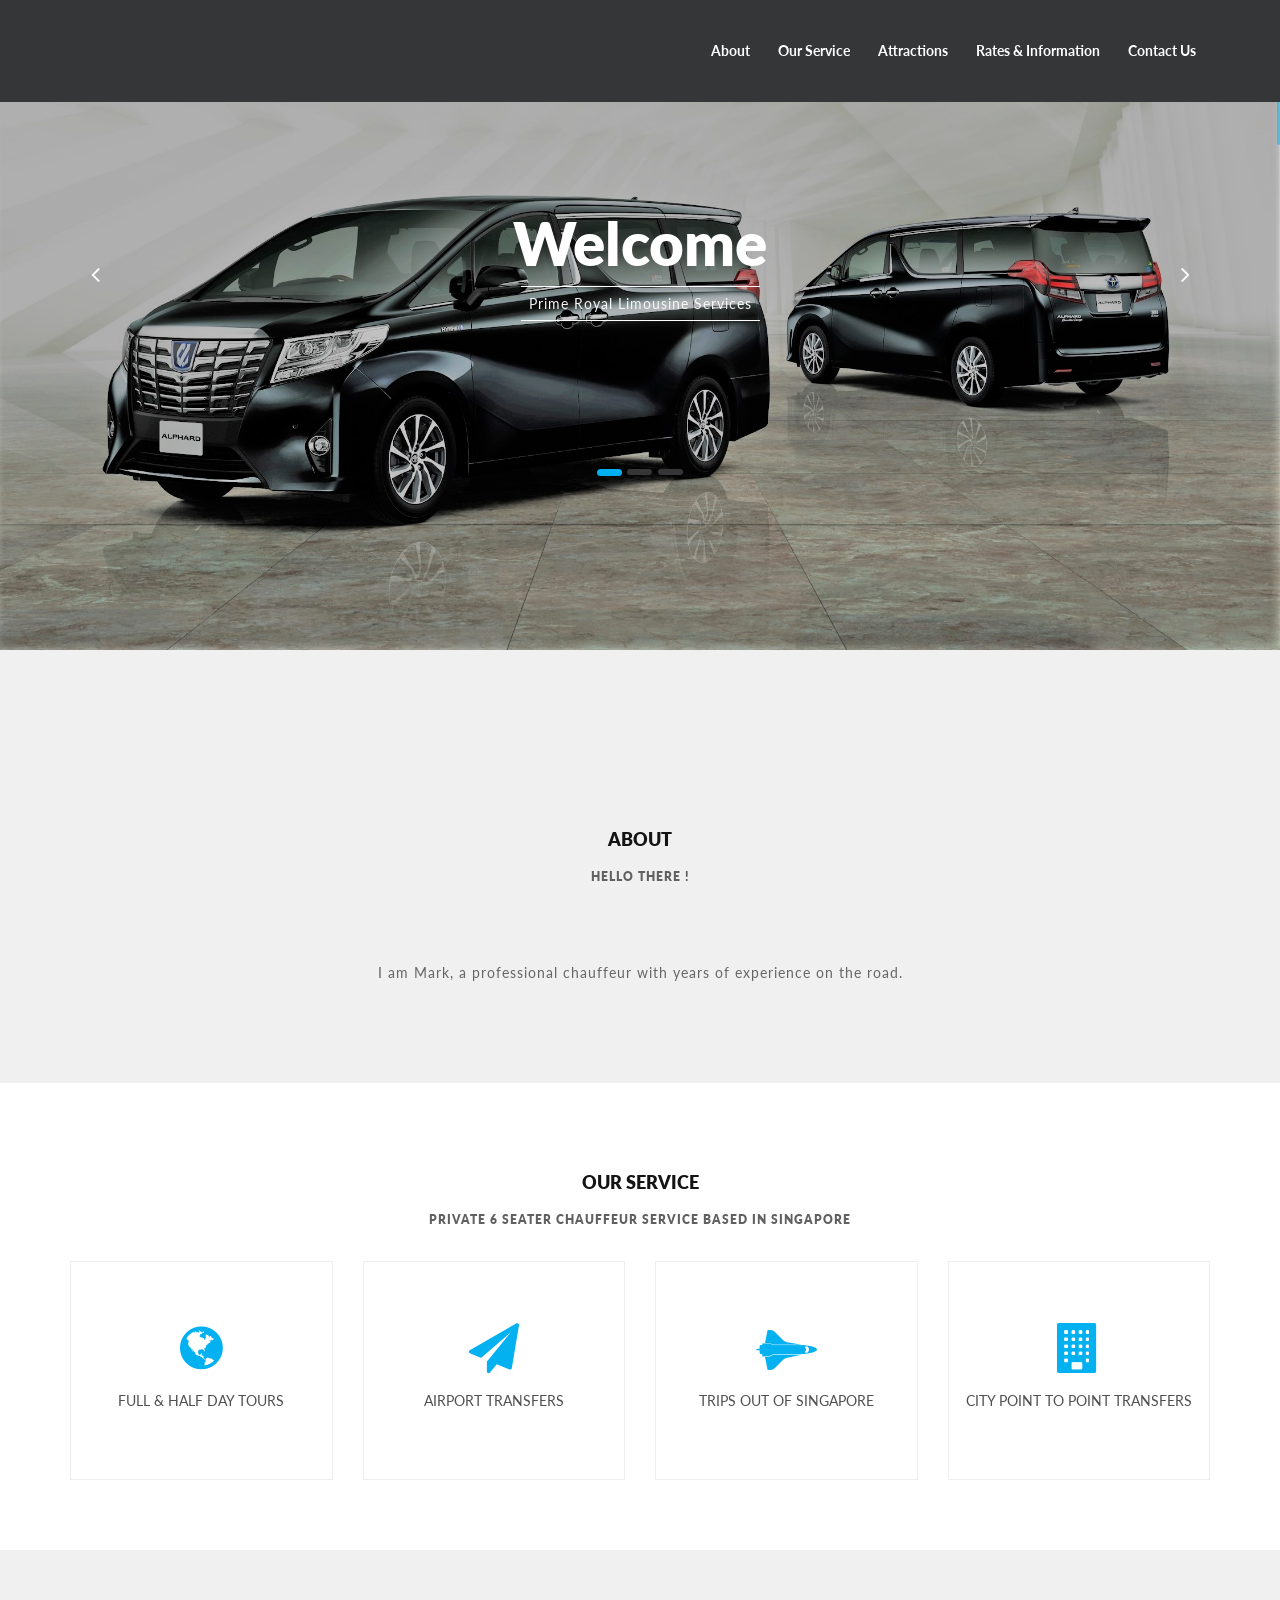
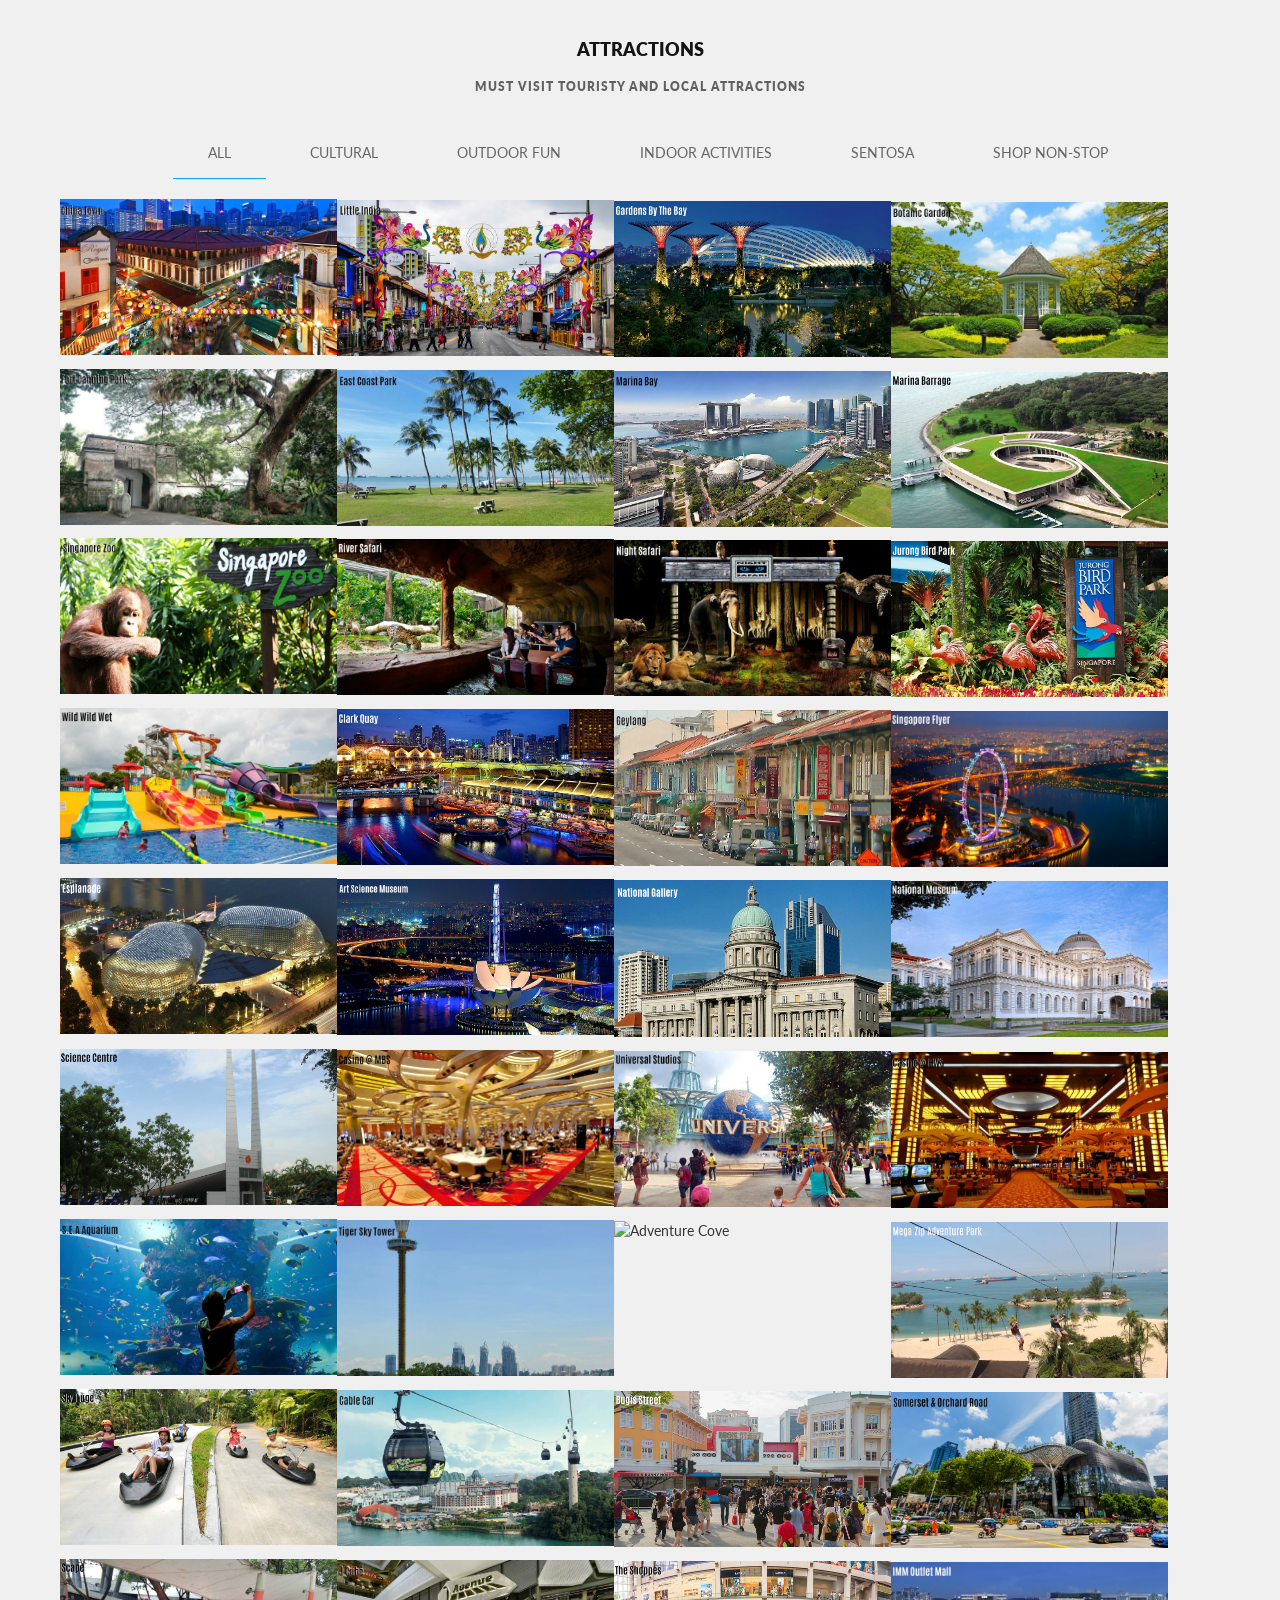
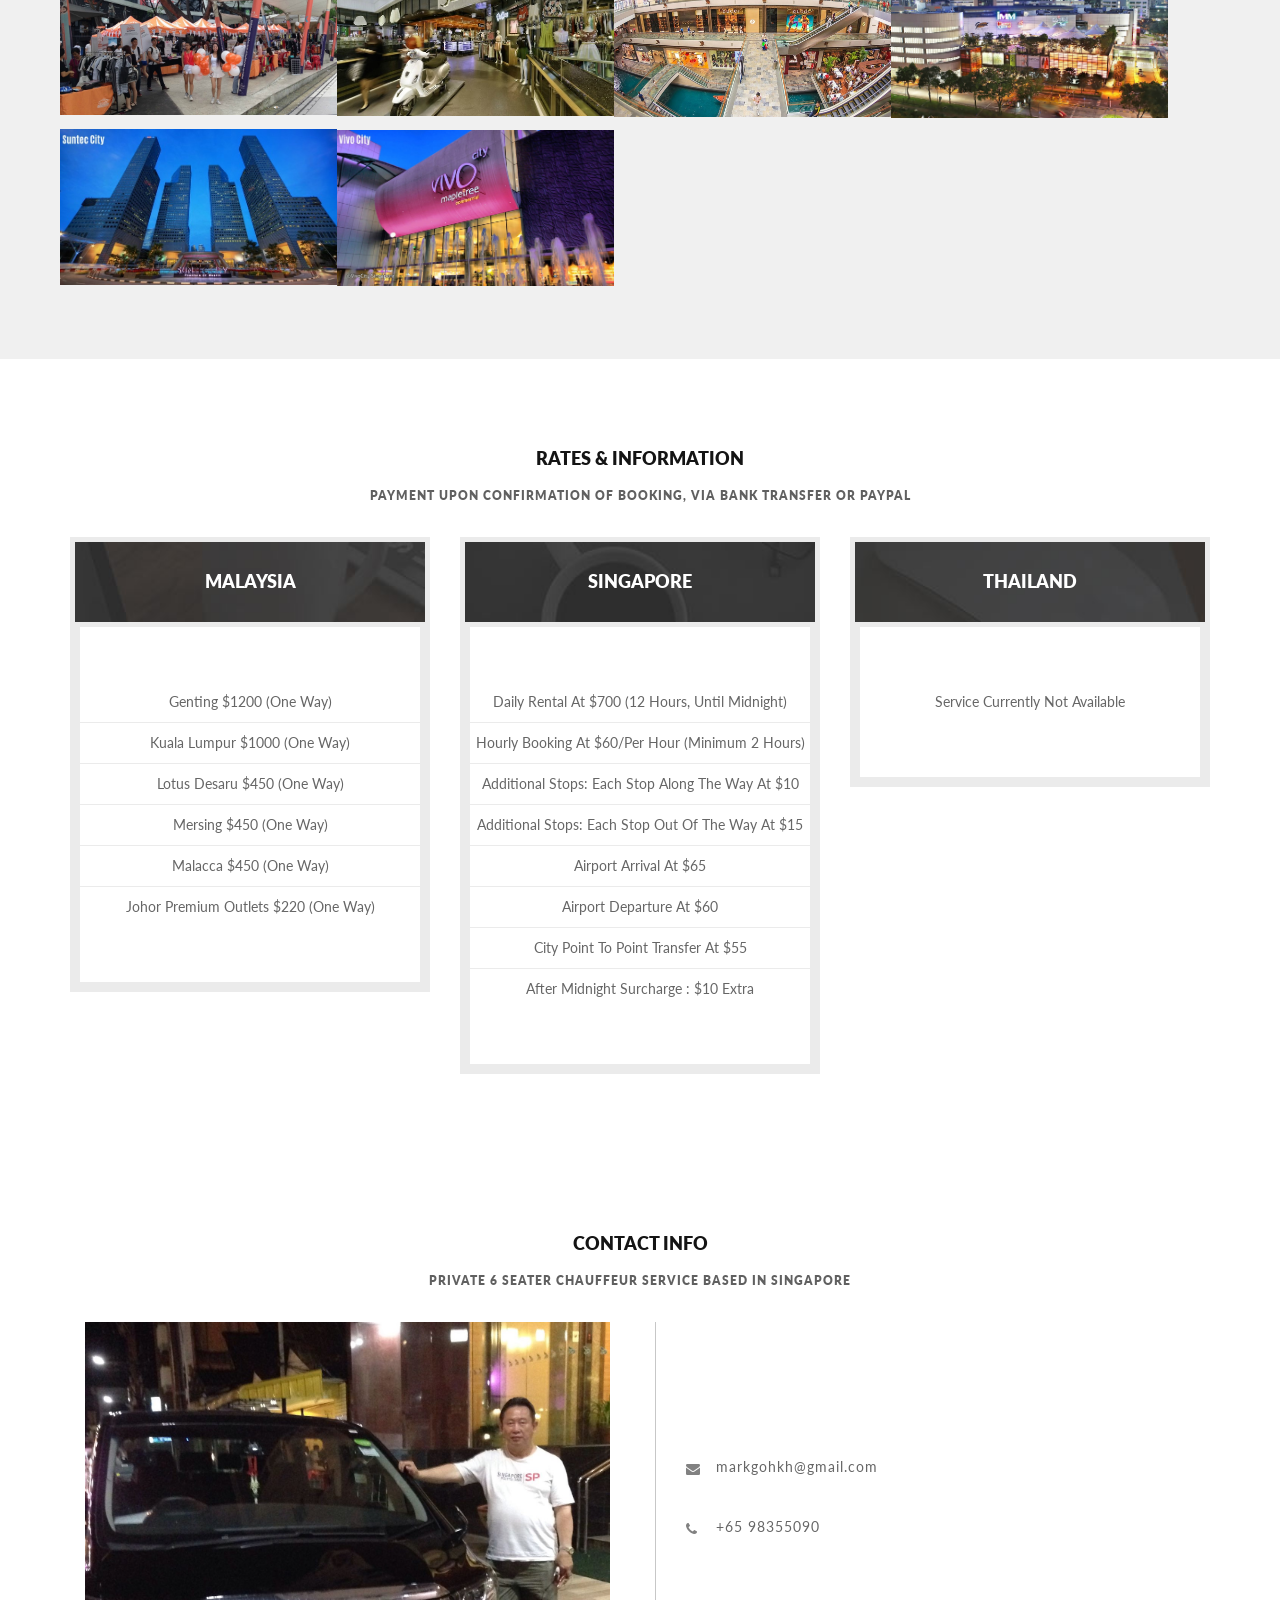
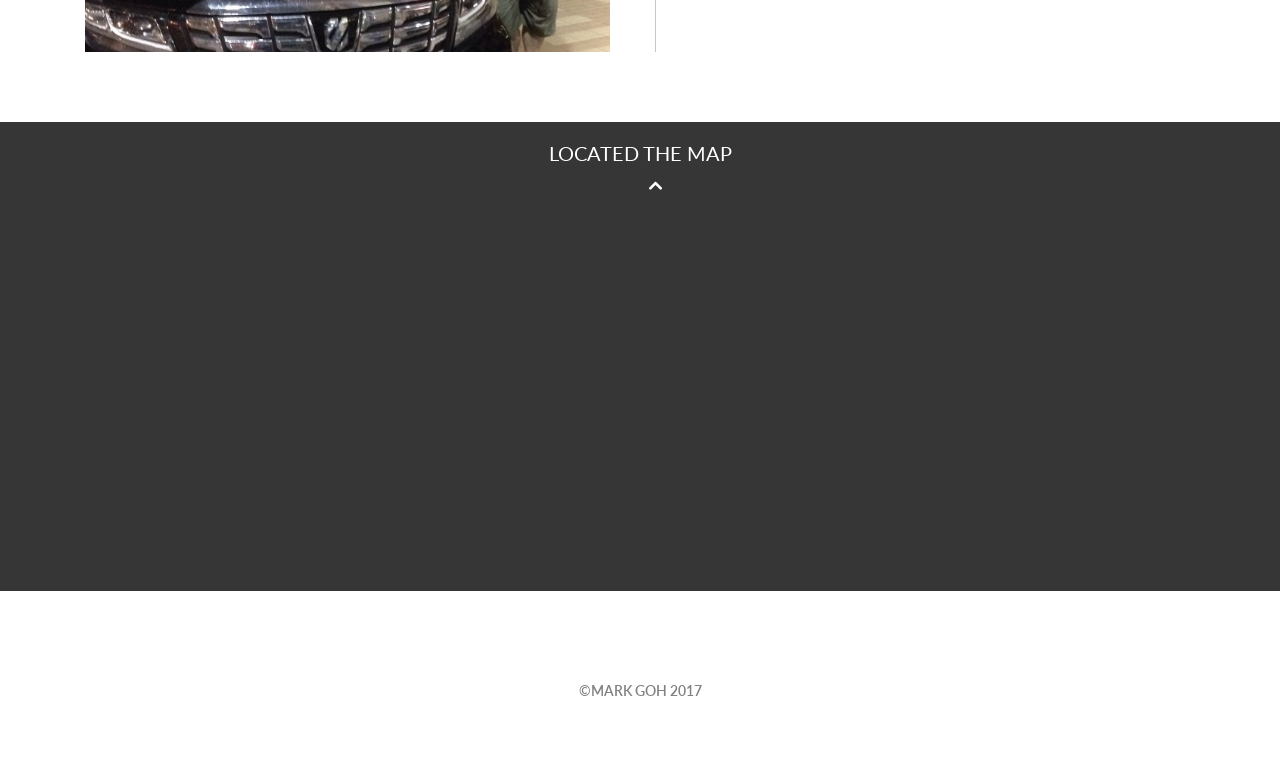
==== commit 3268555d: "Upload 5" ====
--- a/index.html
+++ b/index.html
@@ -585,8 +585,9 @@
     </footer>
     <!-- End footer Section -->
 
-    <script type="text/javascript" src="http://code.jquery.com/jquery-1.9.1.min.js"></script>
+
     <script src="js/vendor/jquery-1.11.2.min.js"></script>
+    <script src="js/AddJS.js"></script>
 
     <script src="js/isotope.pkgd.min.js"></script>
     <script src="js/bootstrap.min.js"></script>
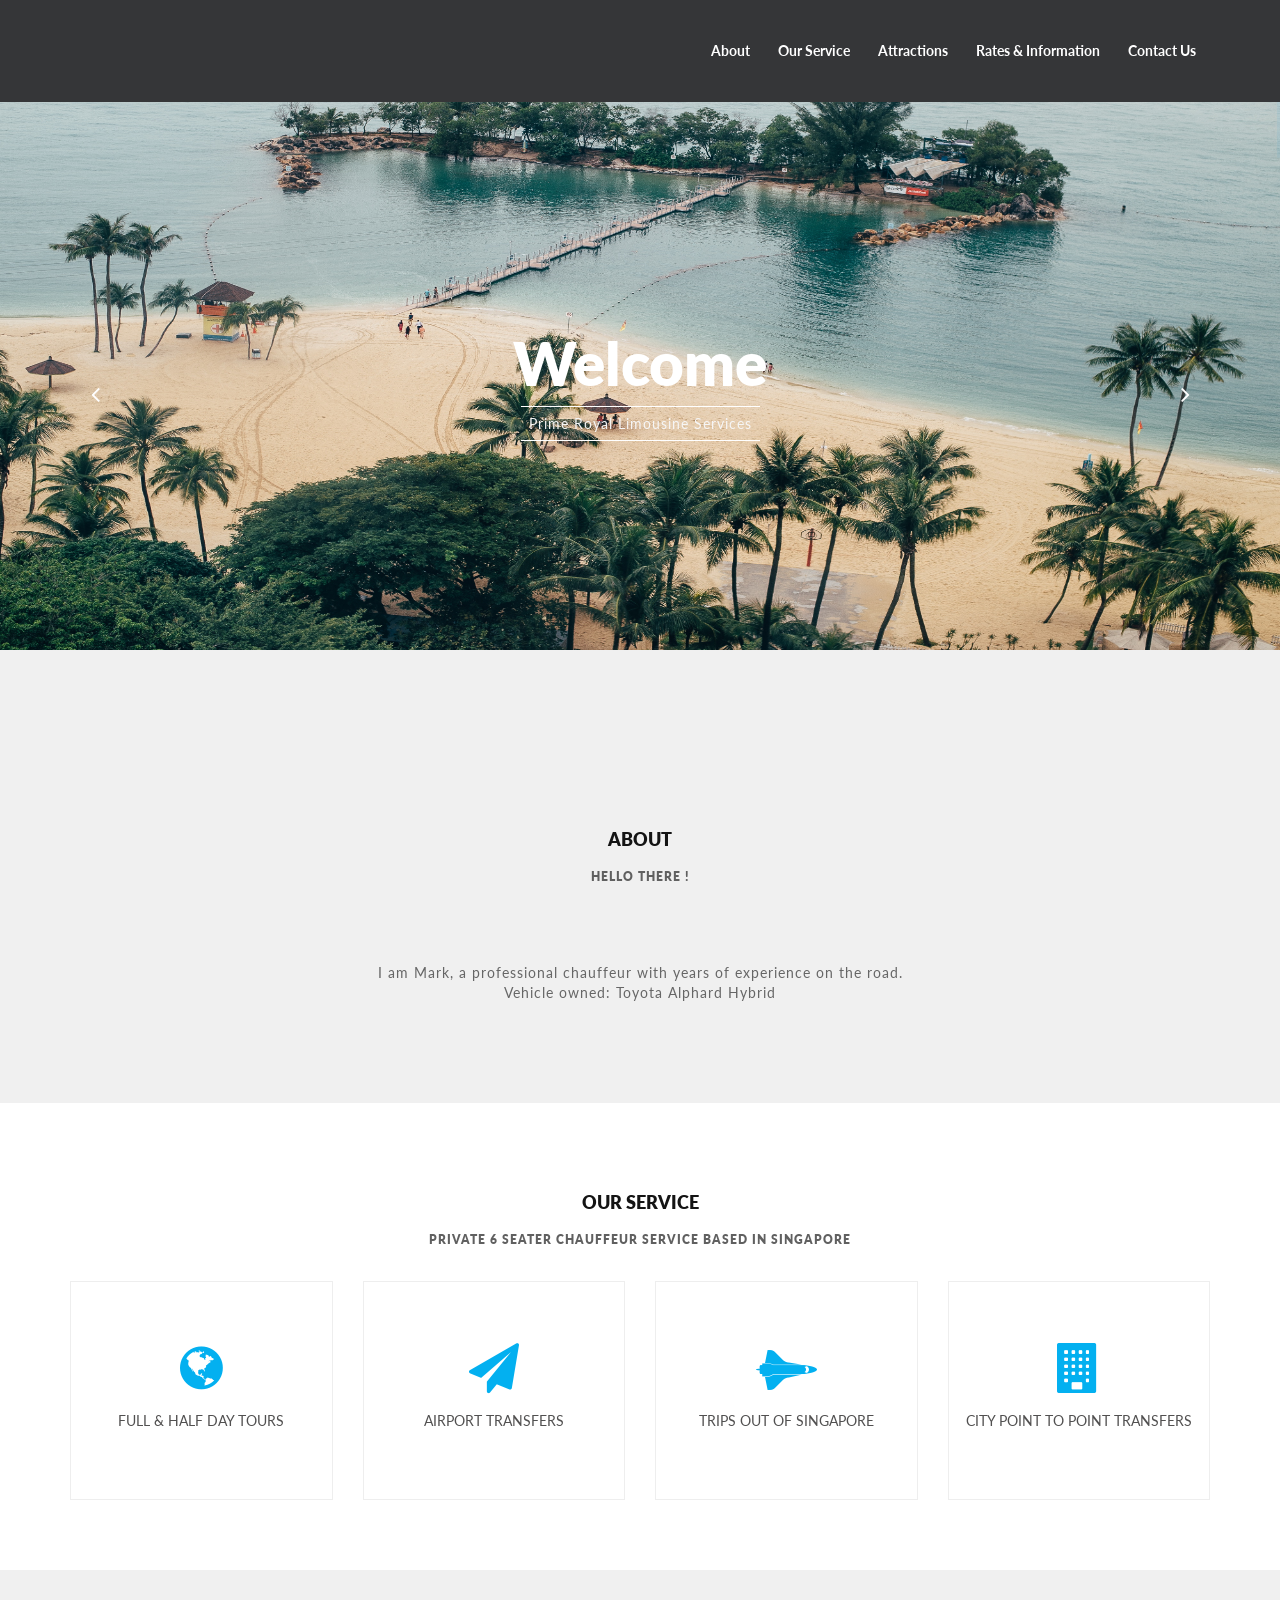
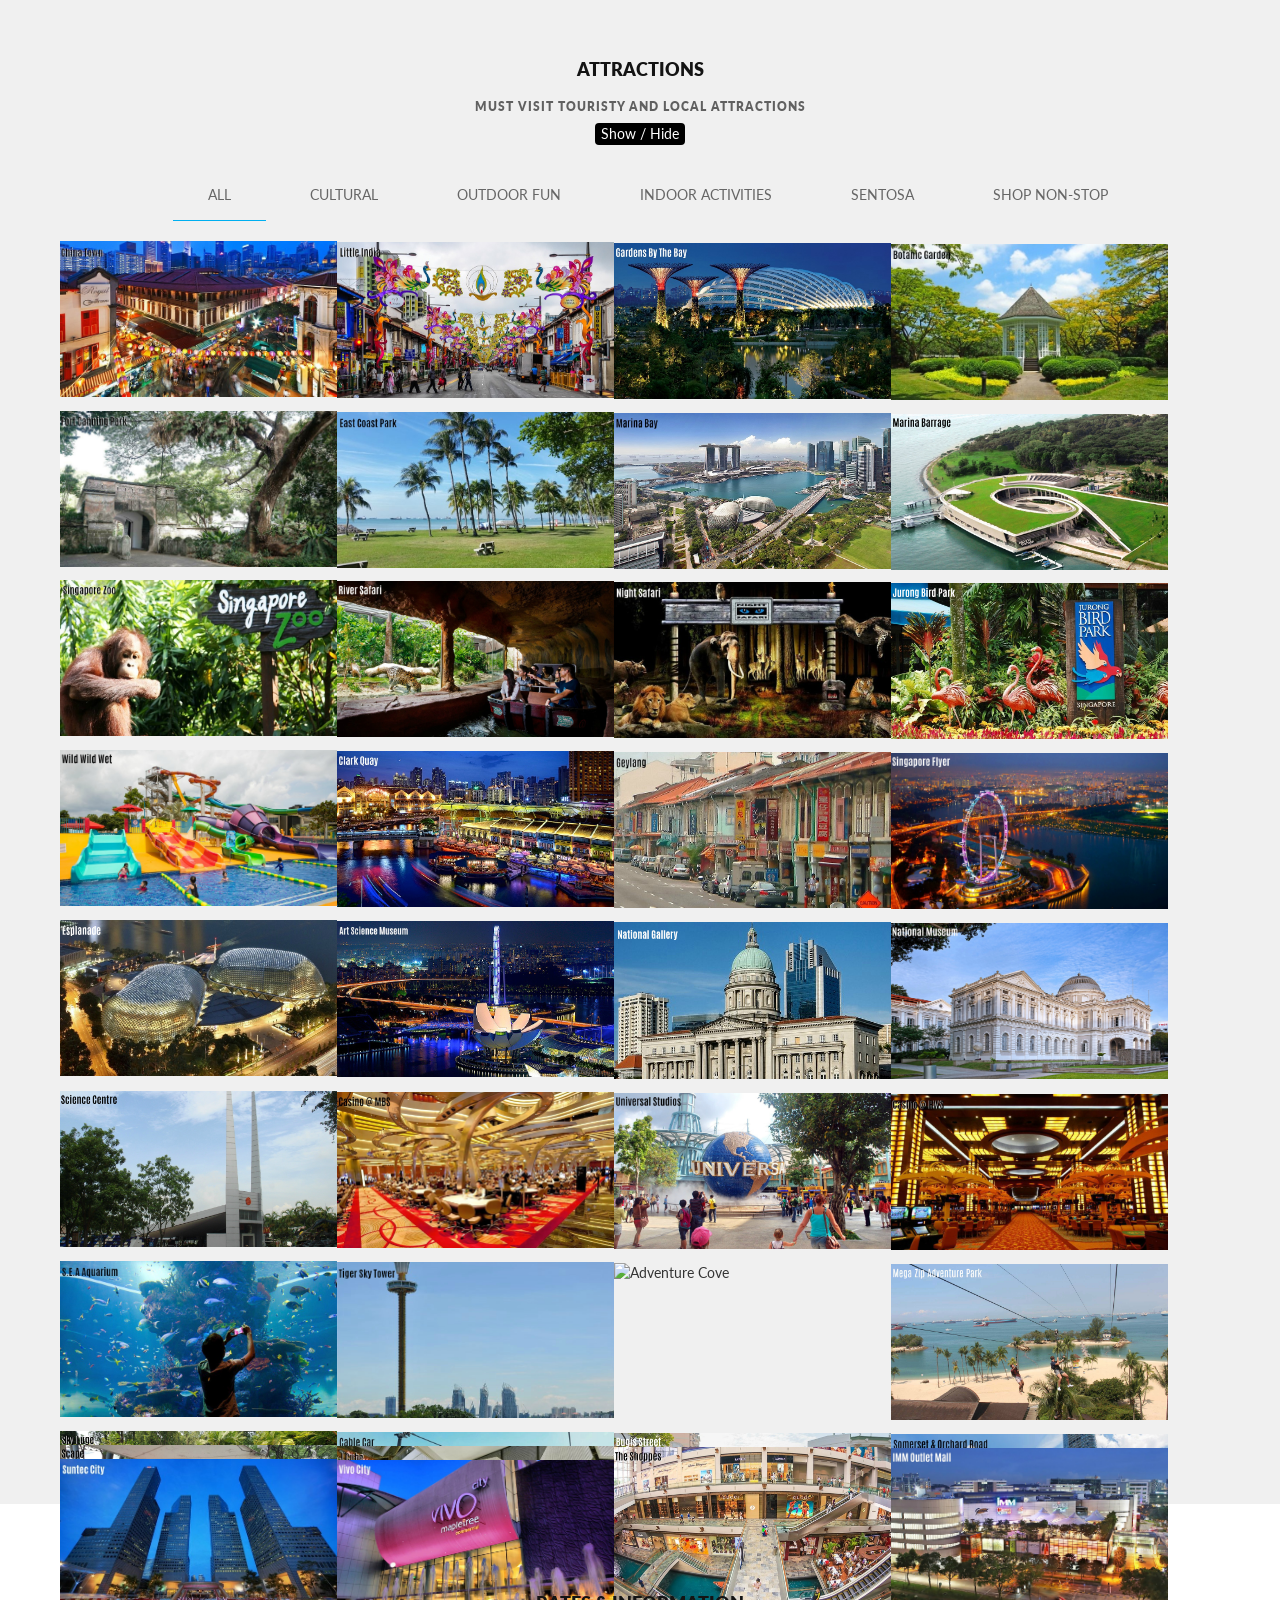
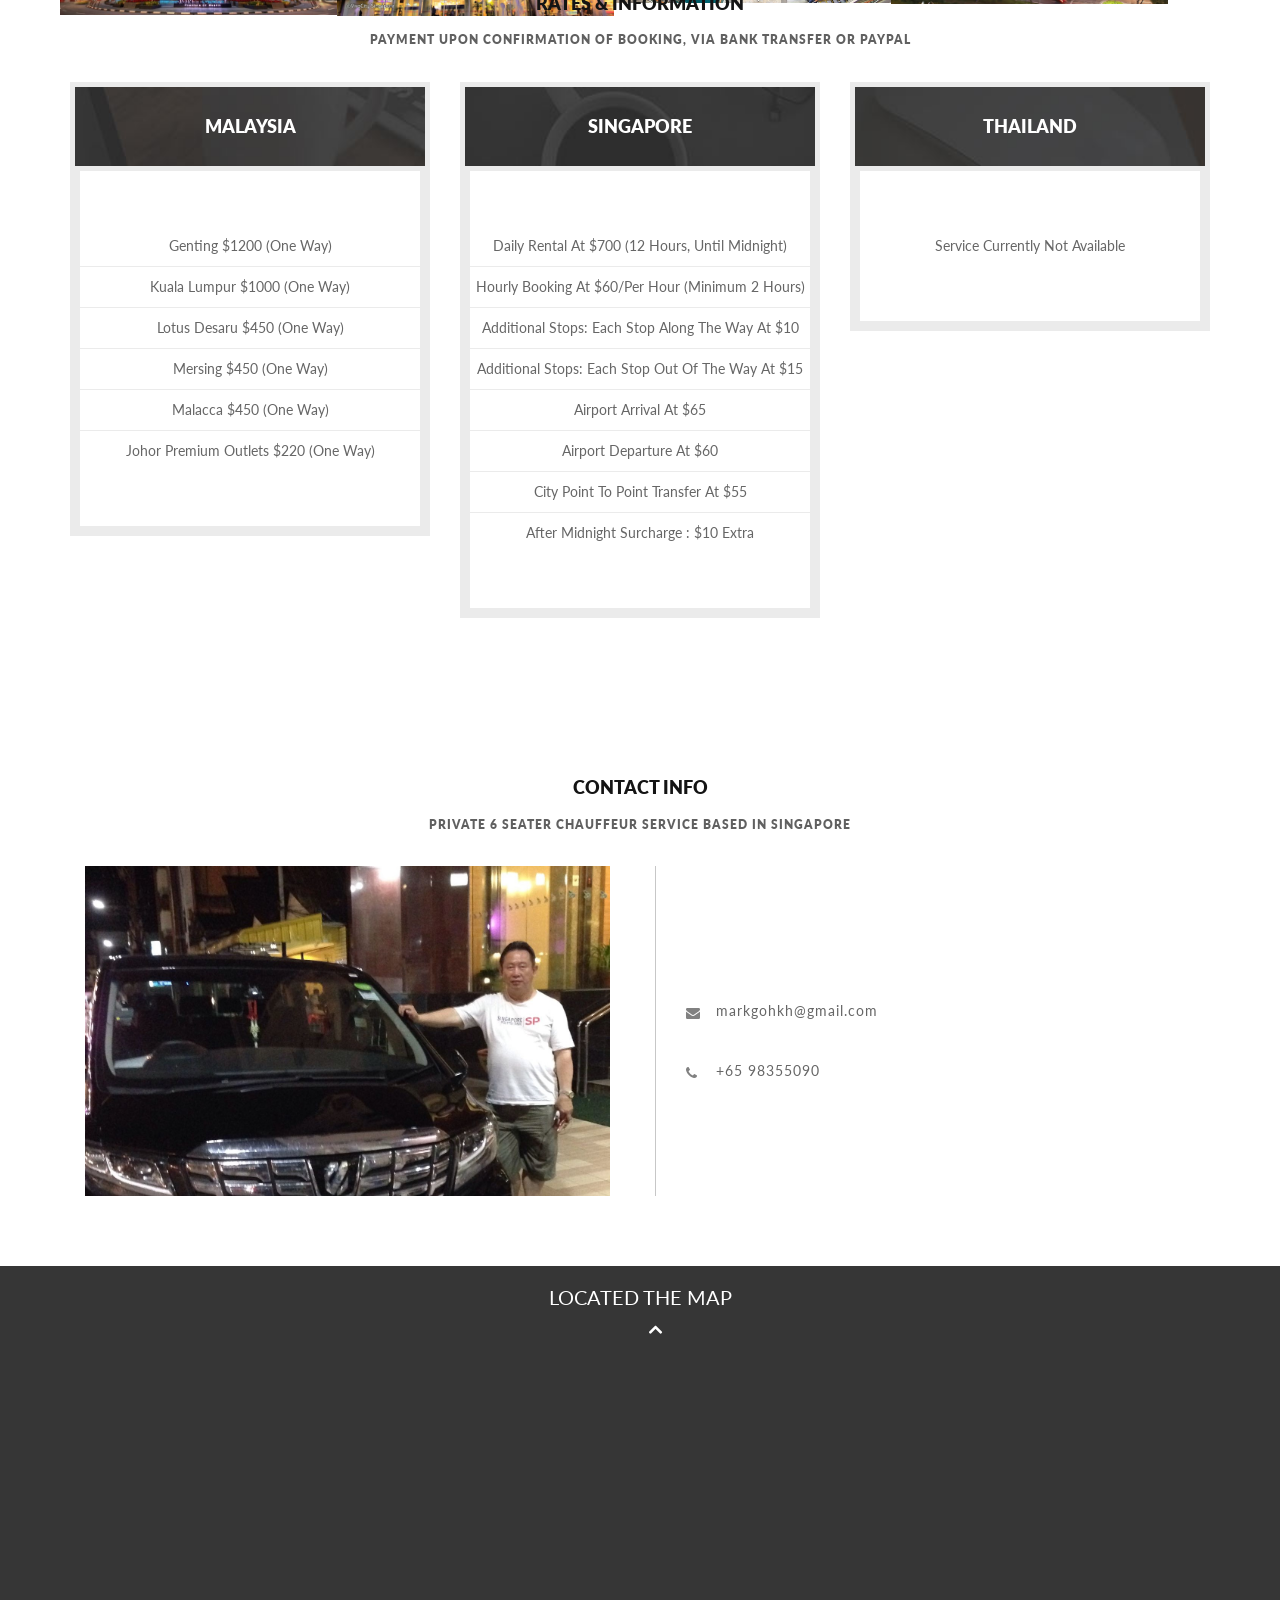
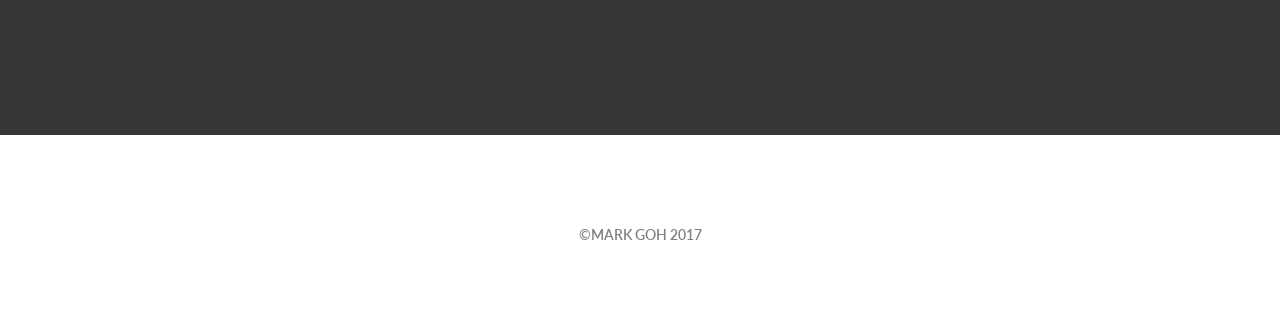
==== commit 78de23e8: "Upload 6" ====
--- a/index.html
+++ b/index.html
@@ -20,6 +20,21 @@
     <link rel="stylesheet" href="css/responsive.css">
     <link rel="stylesheet" href="css/style.css">
 
+    <script src="https://ajax.googleapis.com/ajax/libs/jquery/3.2.1/jquery.min.js"></script>
+    <script>
+        $(document).ready(function () {
+            $("button").click(function () {
+                $("#AttractionsContent").toggle();
+            });
+        });
+    </script>
+    <style>
+        #SHButton:hover {
+            background-color: Gray;
+            color: black;
+            border-color: black;
+        }
+    </style>
 
 </head>
 <body>
@@ -62,12 +77,6 @@
             <div class="row">
                 <div class="slider">
                     <div id="carousel-example-generic" class="carousel slide" data-ride="carousel">
-                        <!-- Indicators -->
-                        <ol class="carousel-indicators">
-                            <li data-target="#carousel-example-generic" data-slide-to="0" class="active"></li>
-                            <li data-target="#carousel-example-generic" data-slide-to="1"></li>
-                            <li data-target="#carousel-example-generic" data-slide-to="2"></li>
-                        </ol>
 
                         <!-- Wrapper for slides -->
                         <div class="carousel-inner" role="listbox">
@@ -83,7 +92,7 @@
                                 <div class="wrap_caption">
                                     <div class="caption_carousel">
                                         <h1>Contact Us</h1>
-                                        <p>Add or contact us at +65 98355090 on Whatsapp, Line and Wechat</p>
+                                        <p>Add us at +65 98355090 on Whatsapp, Line and Wechat</p>
                                     </div>
                                 </div>
                             </div>
@@ -91,7 +100,7 @@
                                 <div class="wrap_caption">
                                     <div class="caption_carousel">
                                         <h1>Payment Methods</h1>
-                                        <p>We accept bank transfers & credit/debit card</p>
+                                        <p>Bank transfers & credit/debit card</p>
                                     </div>
                                 </div>
                             </div>
@@ -124,7 +133,7 @@
                 </div>
                 <div class="col-lg-12 col-md-12 col-sm-12 col-xs12 ">
                     <div class="abt">
-                        <p>I am Mark, a professional chauffeur with years of experience on the road. </p>
+                        <p>I am Mark, a professional chauffeur with years of experience on the road. <br/> Vehicle owned: Toyota Alphard Hybrid</p>
                     </div>
                 </div>
             </div>
@@ -159,7 +168,7 @@
                         <div class="service_hoverly">
                             <i class="fa fa-paper-plane"></i>
                             <h2>Airport Transfers</h2>
-                            <p>Enjoy a hassle-free arrival/departure in Singapore and relax on your journey</p>
+                            <p>Enjoy a hassle-free arrival/departure in Singapore and relax on your journey to your destination</p>
                         </div>
                     </div>
                 </div>
@@ -197,9 +206,10 @@
                     <div class="title_sec">
                         <h1>Attractions</h1>
                         <h2>Must visit touristy and local attractions</h2>
-                    </div>
-                </div>
-                <div class="col-lg-12">
+                        <button id="SHButton" style="background-color:black; border:none; color:white; border-radius:4px;">Show / Hide</button>
+                    </div>
+                </div>
+                <div class="col-lg-12" id="AttractionsContent">
                     <div class="portfolio-filter text-uppercase text-center">
                         <ul class="filter">
                             <li class="active" data-filter="*">All</li>
@@ -400,61 +410,6 @@
                         <div class="col-sm-12  col-lg-12 col-md-12 col-xs-12 ">
                             <div class="single-portfolio shop">
                                 <img class="img-responsive" src="img/vivo-.jpg" alt="Vivo City">
-                            </div>
-                        </div>
-                        <div class="col-sm-12  col-lg-12 col-md-12 col-xs-12 ">
-                            <div class="single-portfolio ">
-                                <img class="img-responsive" src="" alt="">
-                            </div>
-                        </div>
-                        <div class="col-sm-12  col-lg-12 col-md-12 col-xs-12 ">
-                            <div class="single-portfolio ">
-                                <img class="img-responsive" src="" alt="">
-                            </div>
-                        </div>
-                        <div class="col-sm-12  col-lg-12 col-md-12 col-xs-12 ">
-                            <div class="single-portfolio ">
-                                <img class="img-responsive" src="" alt="">
-                            </div>
-                        </div>
-                        <div class="col-sm-12  col-lg-12 col-md-12 col-xs-12 ">
-                            <div class="single-portfolio ">
-                                <img class="img-responsive" src="" alt="">
-                            </div>
-                        </div>
-                        <div class="col-sm-12  col-lg-12 col-md-12 col-xs-12 ">
-                            <div class="single-portfolio ">
-                                <img class="img-responsive" src="" alt="">
-                            </div>
-                        </div>
-                        <div class="col-sm-12  col-lg-12 col-md-12 col-xs-12 ">
-                            <div class="single-portfolio ">
-                                <img class="img-responsive" src="" alt="">
-                            </div>
-                        </div>
-                        <div class="col-sm-12  col-lg-12 col-md-12 col-xs-12 ">
-                            <div class="single-portfolio web-design">
-                                <img class="img-responsive" src="" alt="">
-                            </div>
-                        </div>
-                        <div class="col-sm-12  col-lg-12 col-md-12 col-xs-12 ">
-                            <div class="single-portfolio photography">
-                                <img class="img-responsive" src="" alt="">
-                            </div>
-                        </div>
-                        <div class="col-sm-12  col-lg-12 col-md-12 col-xs-12 ">
-                            <div class="single-portfolio photography">
-                                <img class="img-responsive" src="" alt="">
-                            </div>
-                        </div>
-                        <div class="col-sm-12  col-lg-12 col-md-12 col-xs-12 ">
-                            <div class="single-portfolio photography">
-                                <img class="img-responsive" src="" alt="">
-                            </div>
-                        </div>
-                        <div class="col-sm-12  col-lg-12 col-md-12 col-xs-12 ">
-                            <div class="single-portfolio photography">
-                                <img class="img-responsive" src="" alt="">
                             </div>
                         </div>
                     </div>
--- a/css/style.css
+++ b/css/style.css
@@ -336,7 +336,7 @@
 height : 90px;
 }
 .wrap_caption {
-padding : 190px 0;
+padding : 310px 0;
 }
 .slider {
 display : block;
@@ -345,7 +345,7 @@
 width : 100%;
 }
 #slider_sec {
-background-image : url("../img/bb.jpg");
+background-image : url("../img/sgslider.jpg");
 background-position : center center;
 background-repeat : no-repeat;
 background-size : 100% 100%;
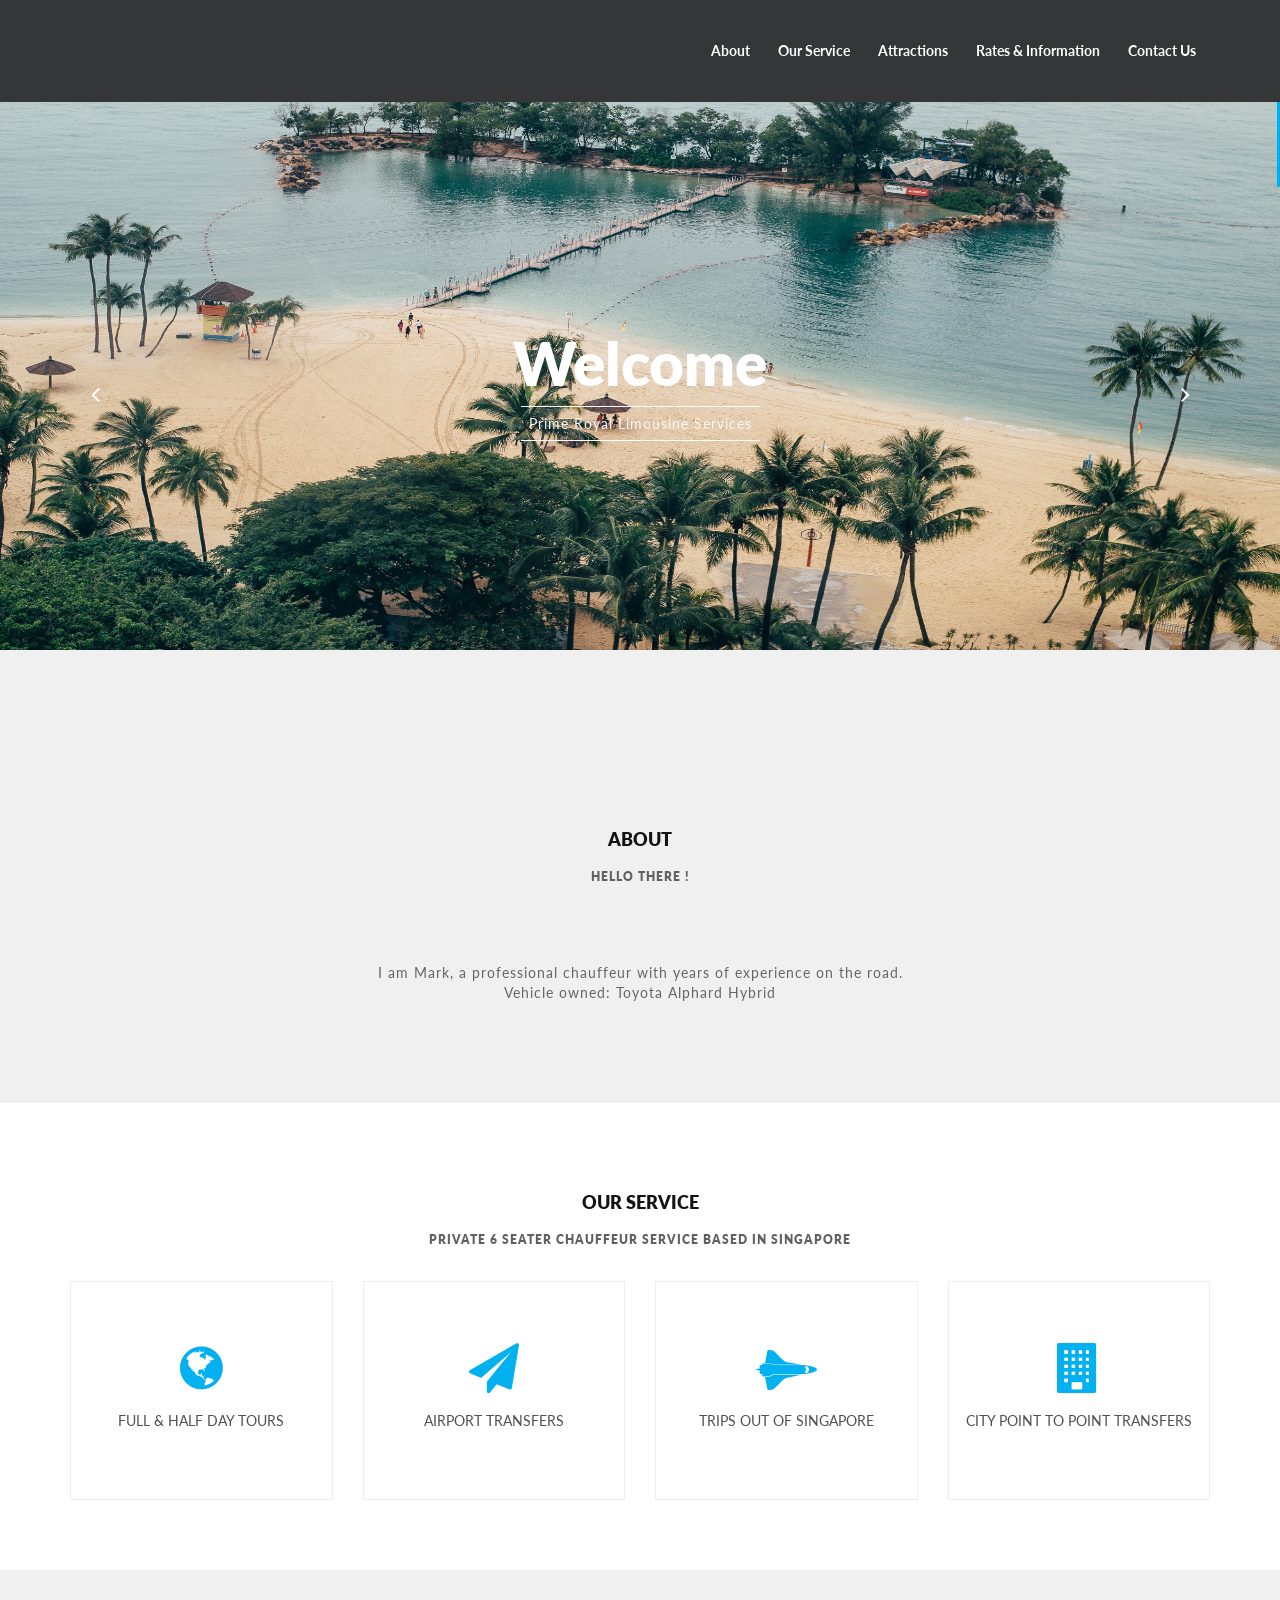
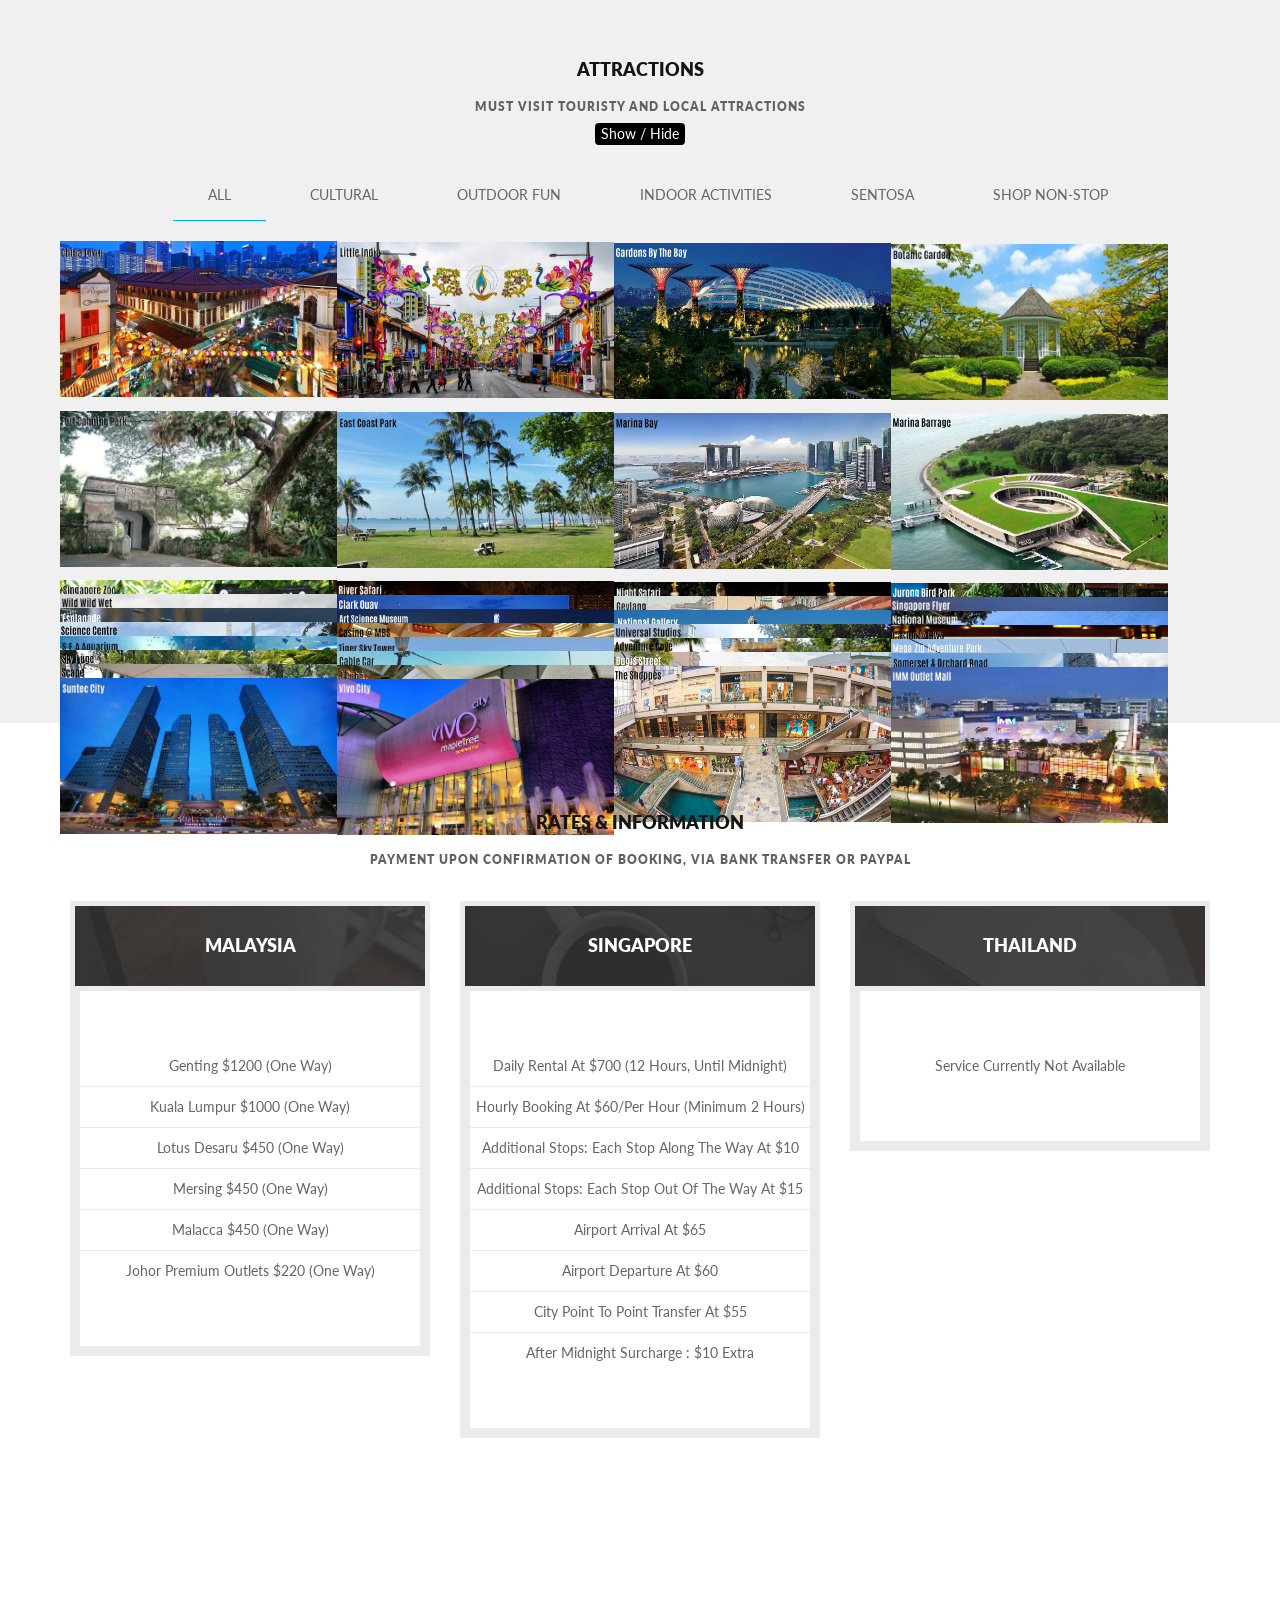
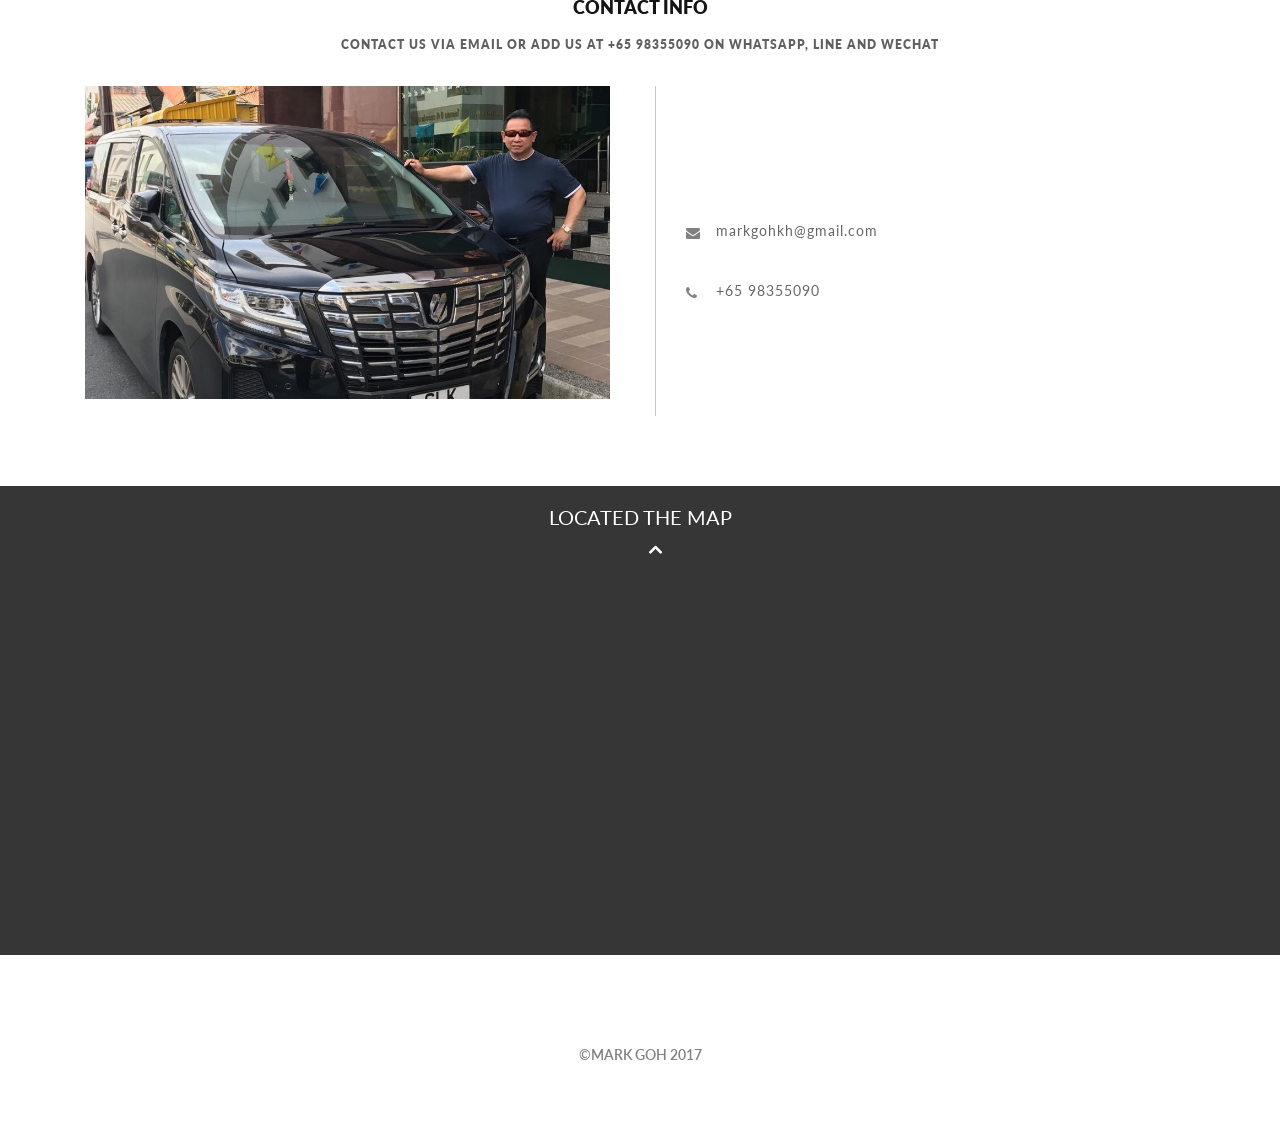
==== commit ae9f4856: "Upload 7" ====
--- a/index.html
+++ b/index.html
@@ -91,14 +91,6 @@
                             <div class="item">
                                 <div class="wrap_caption">
                                     <div class="caption_carousel">
-                                        <h1>Contact Us</h1>
-                                        <p>Add us at +65 98355090 on Whatsapp, Line and Wechat</p>
-                                    </div>
-                                </div>
-                            </div>
-                            <div class="item">
-                                <div class="wrap_caption">
-                                    <div class="caption_carousel">
                                         <h1>Payment Methods</h1>
                                         <p>Bank transfers & credit/debit card</p>
                                     </div>
@@ -354,7 +346,7 @@
                         </div>
                         <div class="col-sm-12  col-lg-12 col-md-12 col-xs-12 ">
                             <div class="single-portfolio Sentosa">
-                                <img class="img-responsive" src="img/Adventure-Cove.JPG" alt="Adventure Cove">
+                                <img class="img-responsive" src="img/Adventure-Cove.jpg" alt="Adventure Cove">
                             </div>
                         </div>
                         <div class="col-sm-12  col-lg-12 col-md-12 col-xs-12 ">
@@ -475,14 +467,14 @@
                 <div class="col-lg-12 col-md-12 col-sm-12 col-xs12 ">
                     <div class="title_sec">
                         <h1>Contact Info</h1>
-                        <h2>Private 6 seater chauffeur service based in Singapore</h2>
+                        <h2>Contact us via email or add us at +65 98355090 on Whatsapp, Line and Wechat</h2>
                     </div>
                 </div>
                 <div class="col-sm-6">
                     <div id="cnt_form">
                         <div class="col-sm-12  col-lg-12 col-md-12 col-xs-12 ">
                             <div class="single-portfolio shop">
-                                <img class="img-responsive" src="img/pop.jpg" alt="Mark">
+                                <img class="img-responsive" src="img/popz.jpg" alt="Mark">
                             </div>
                         </div>
                     </div>
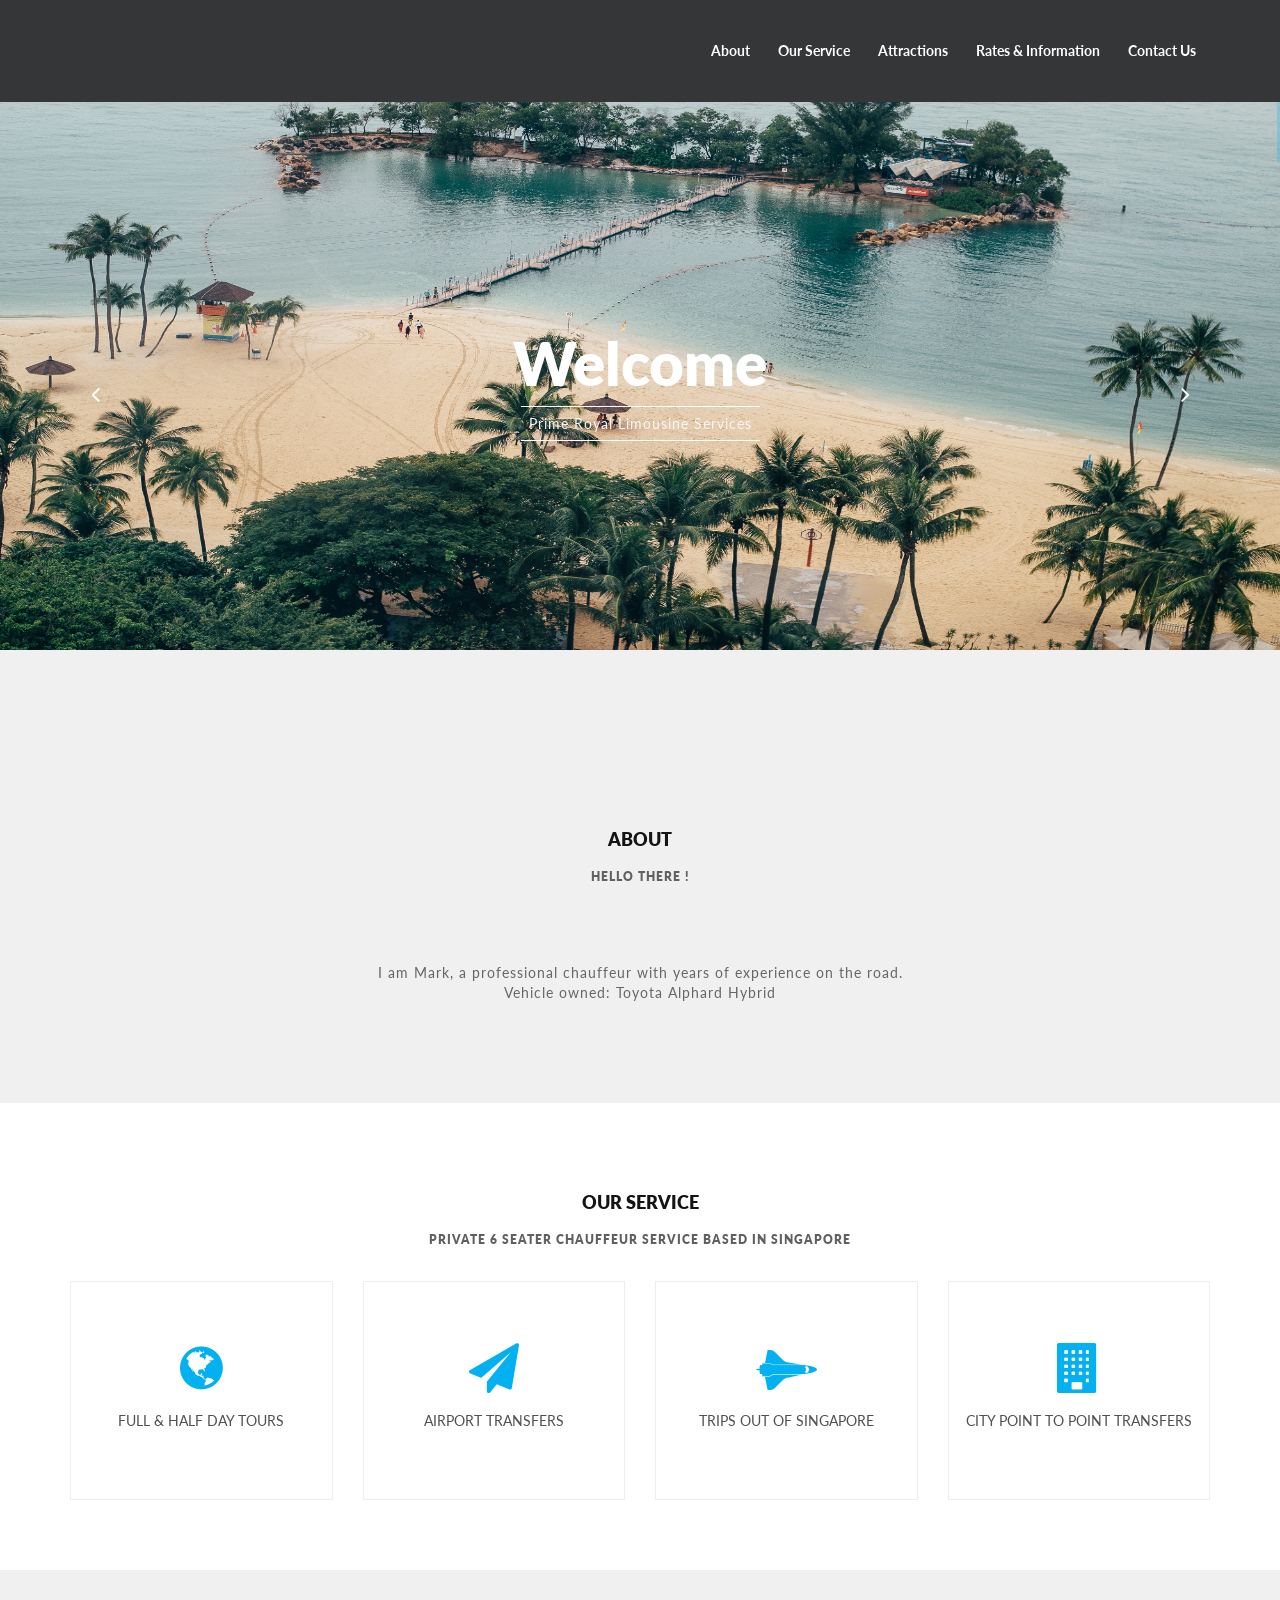
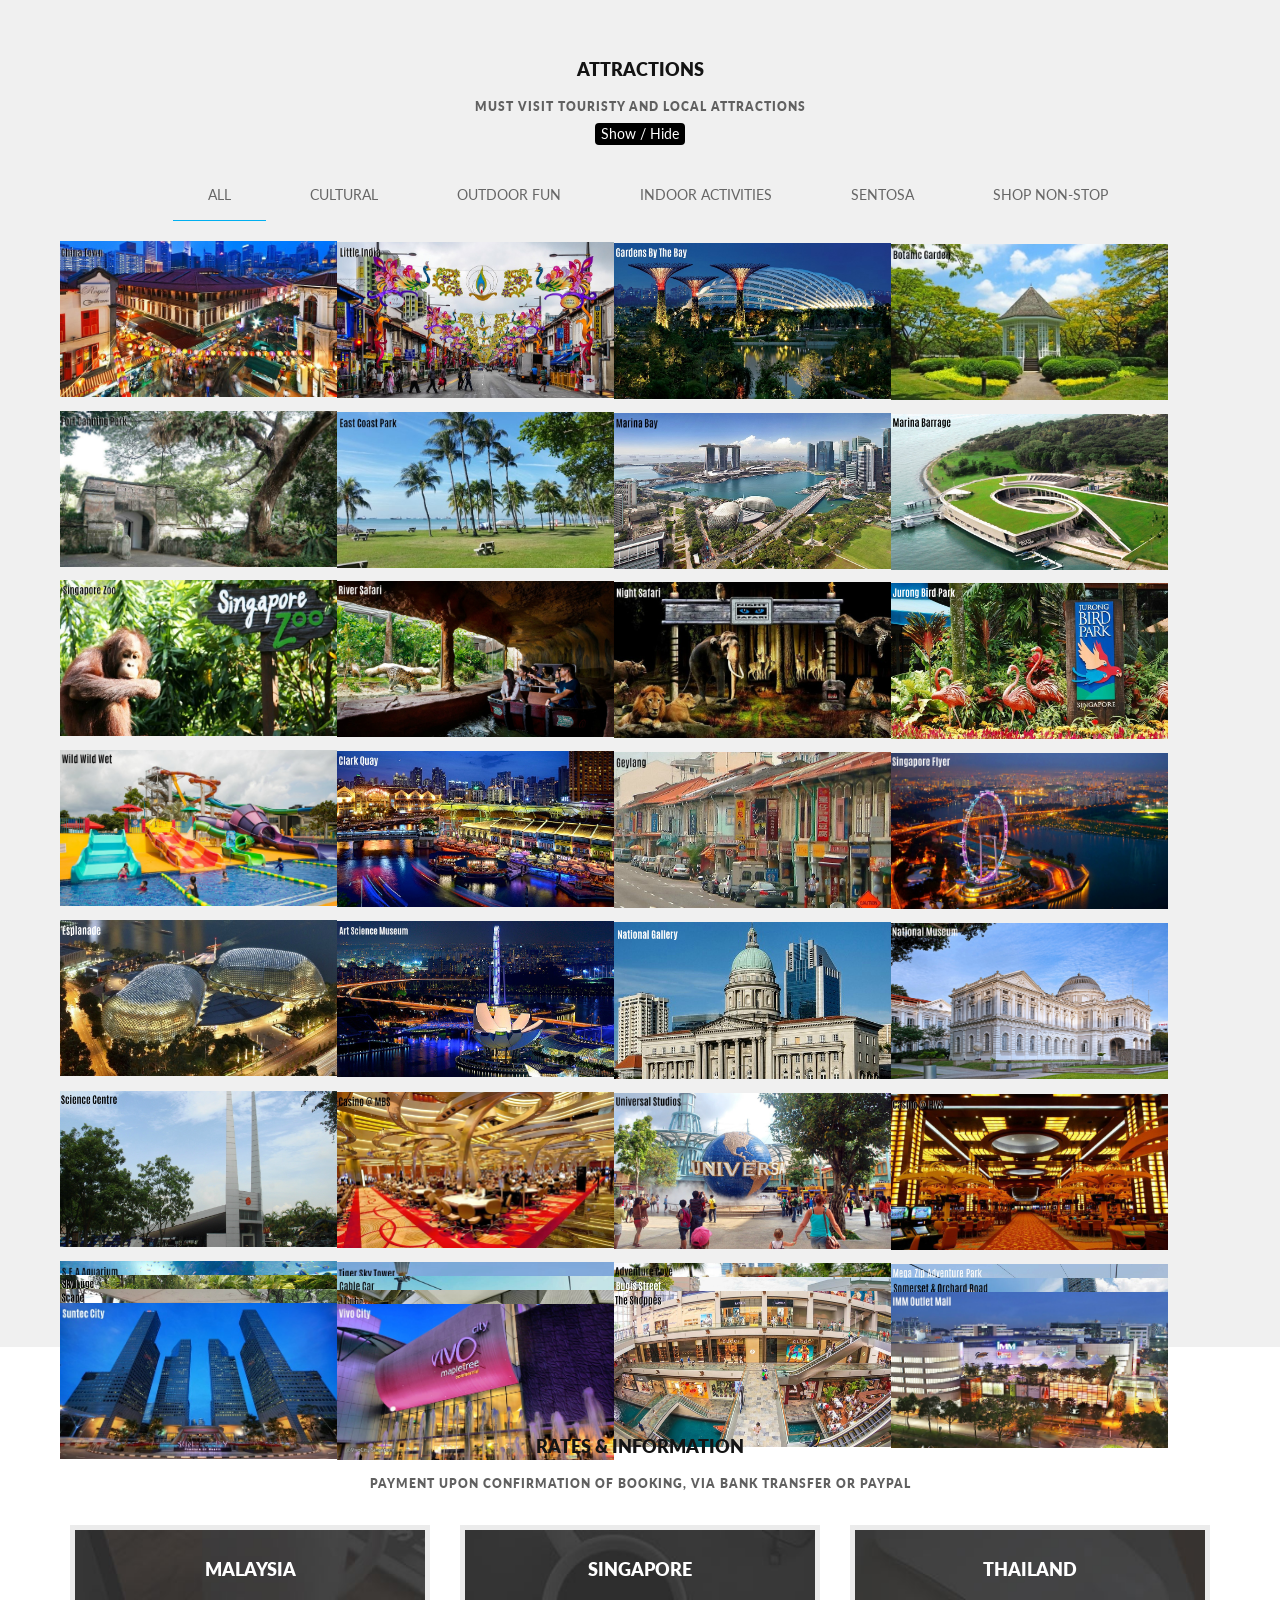
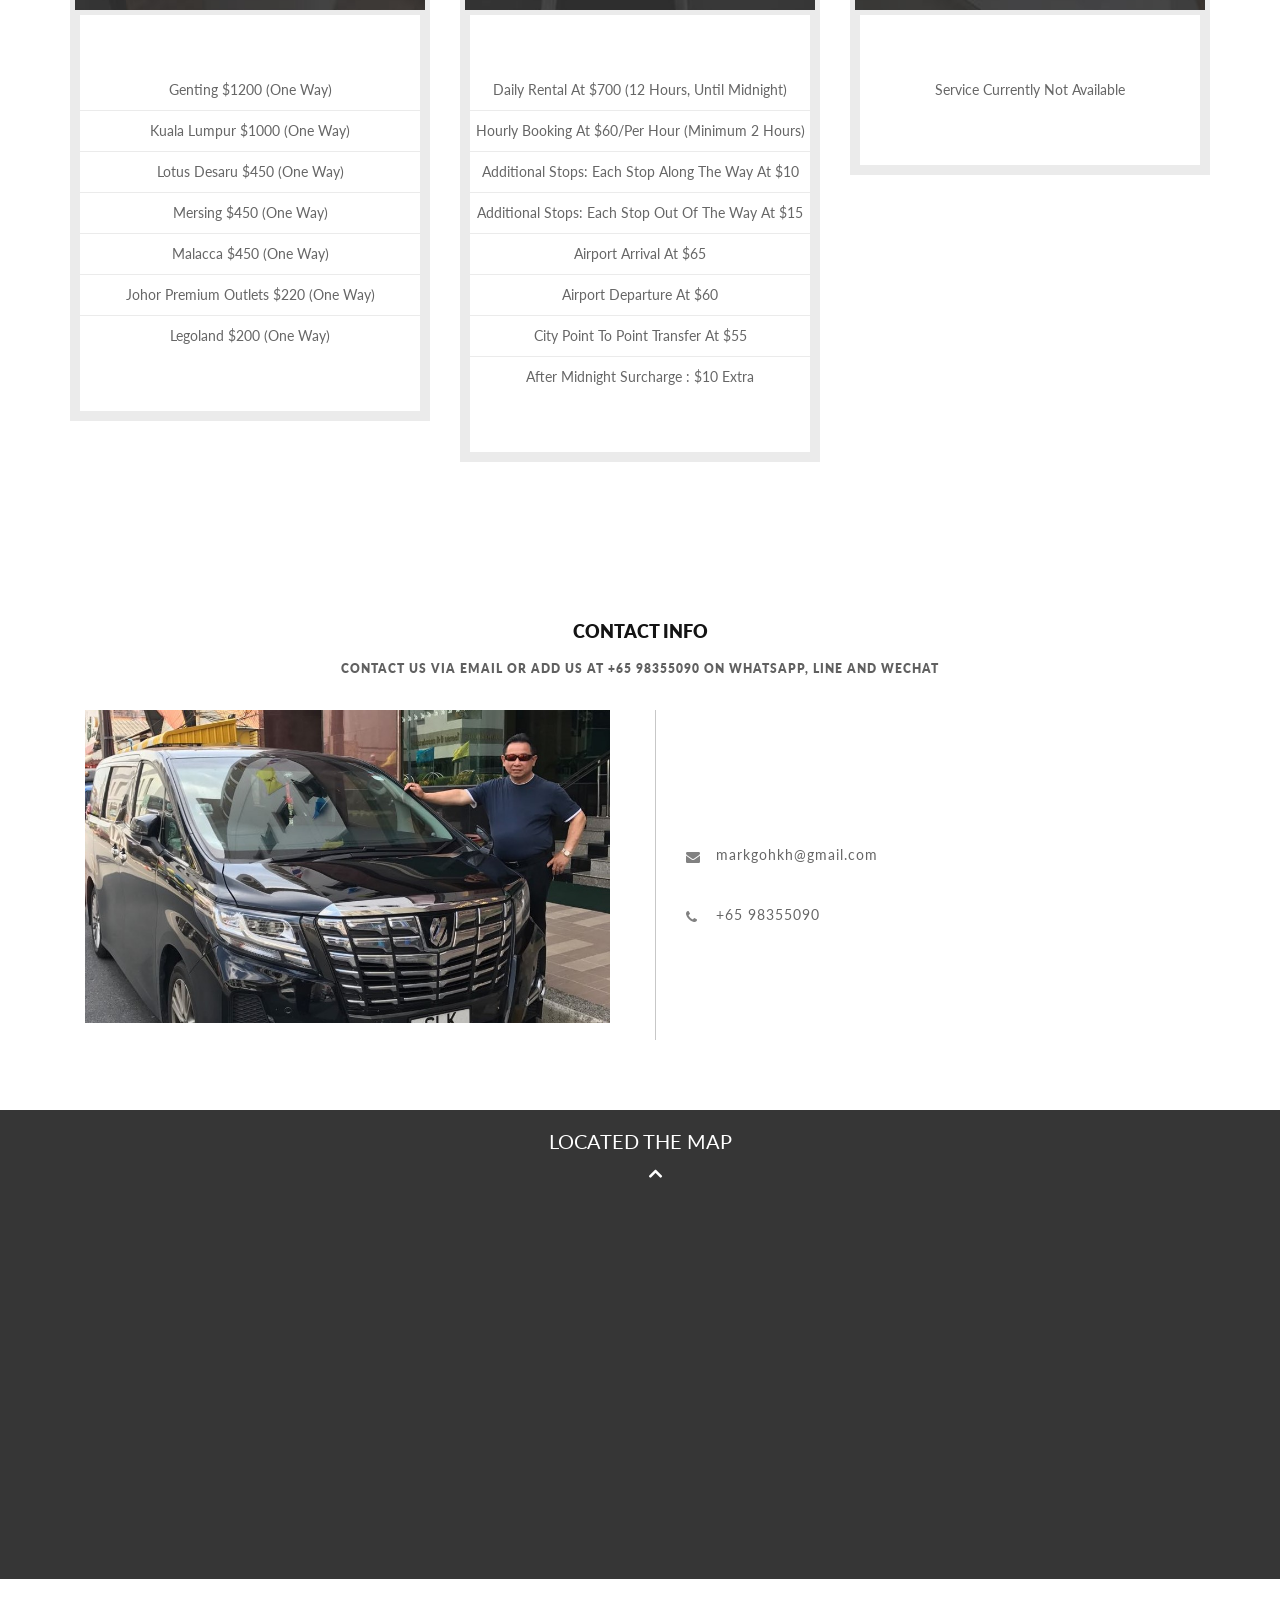
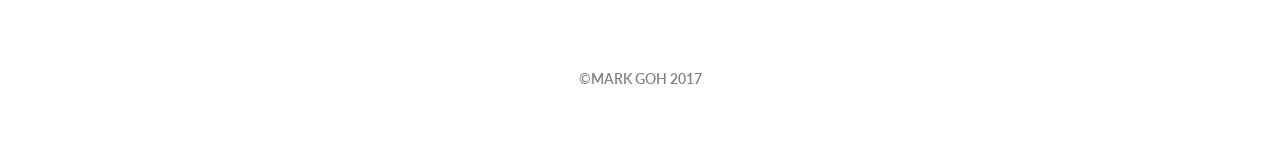
==== commit c6be3c4e: "Upload9" ====
--- a/index.html
+++ b/index.html
@@ -20,14 +20,7 @@
     <link rel="stylesheet" href="css/responsive.css">
     <link rel="stylesheet" href="css/style.css">
 
-    <script src="https://ajax.googleapis.com/ajax/libs/jquery/3.2.1/jquery.min.js"></script>
-    <script>
-        $(document).ready(function () {
-            $("button").click(function () {
-                $("#AttractionsContent").toggle();
-            });
-        });
-    </script>
+
     <style>
         #SHButton:hover {
             background-color: Gray;
@@ -430,6 +423,7 @@
                             <li>Mersing $450 (One Way)</li>
                             <li>Malacca $450 (One Way)</li>
                             <li>Johor Premium Outlets $220 (One Way)</li>
+                            <li>Legoland $200 (One Way)</li>
                         </ul>
                     </div>
                 </div>
@@ -531,7 +525,14 @@
         </div>
     </footer>
     <!-- End footer Section -->
-
+    <script src="https://ajax.googleapis.com/ajax/libs/jquery/3.2.1/jquery.min.js"></script>
+    <script>
+        $(document).ready(function () {
+            $("button").click(function () {
+                $("#AttractionsContent").toggle();
+            });
+        });
+    </script>
 
     <script src="js/vendor/jquery-1.11.2.min.js"></script>
     <script src="js/AddJS.js"></script>
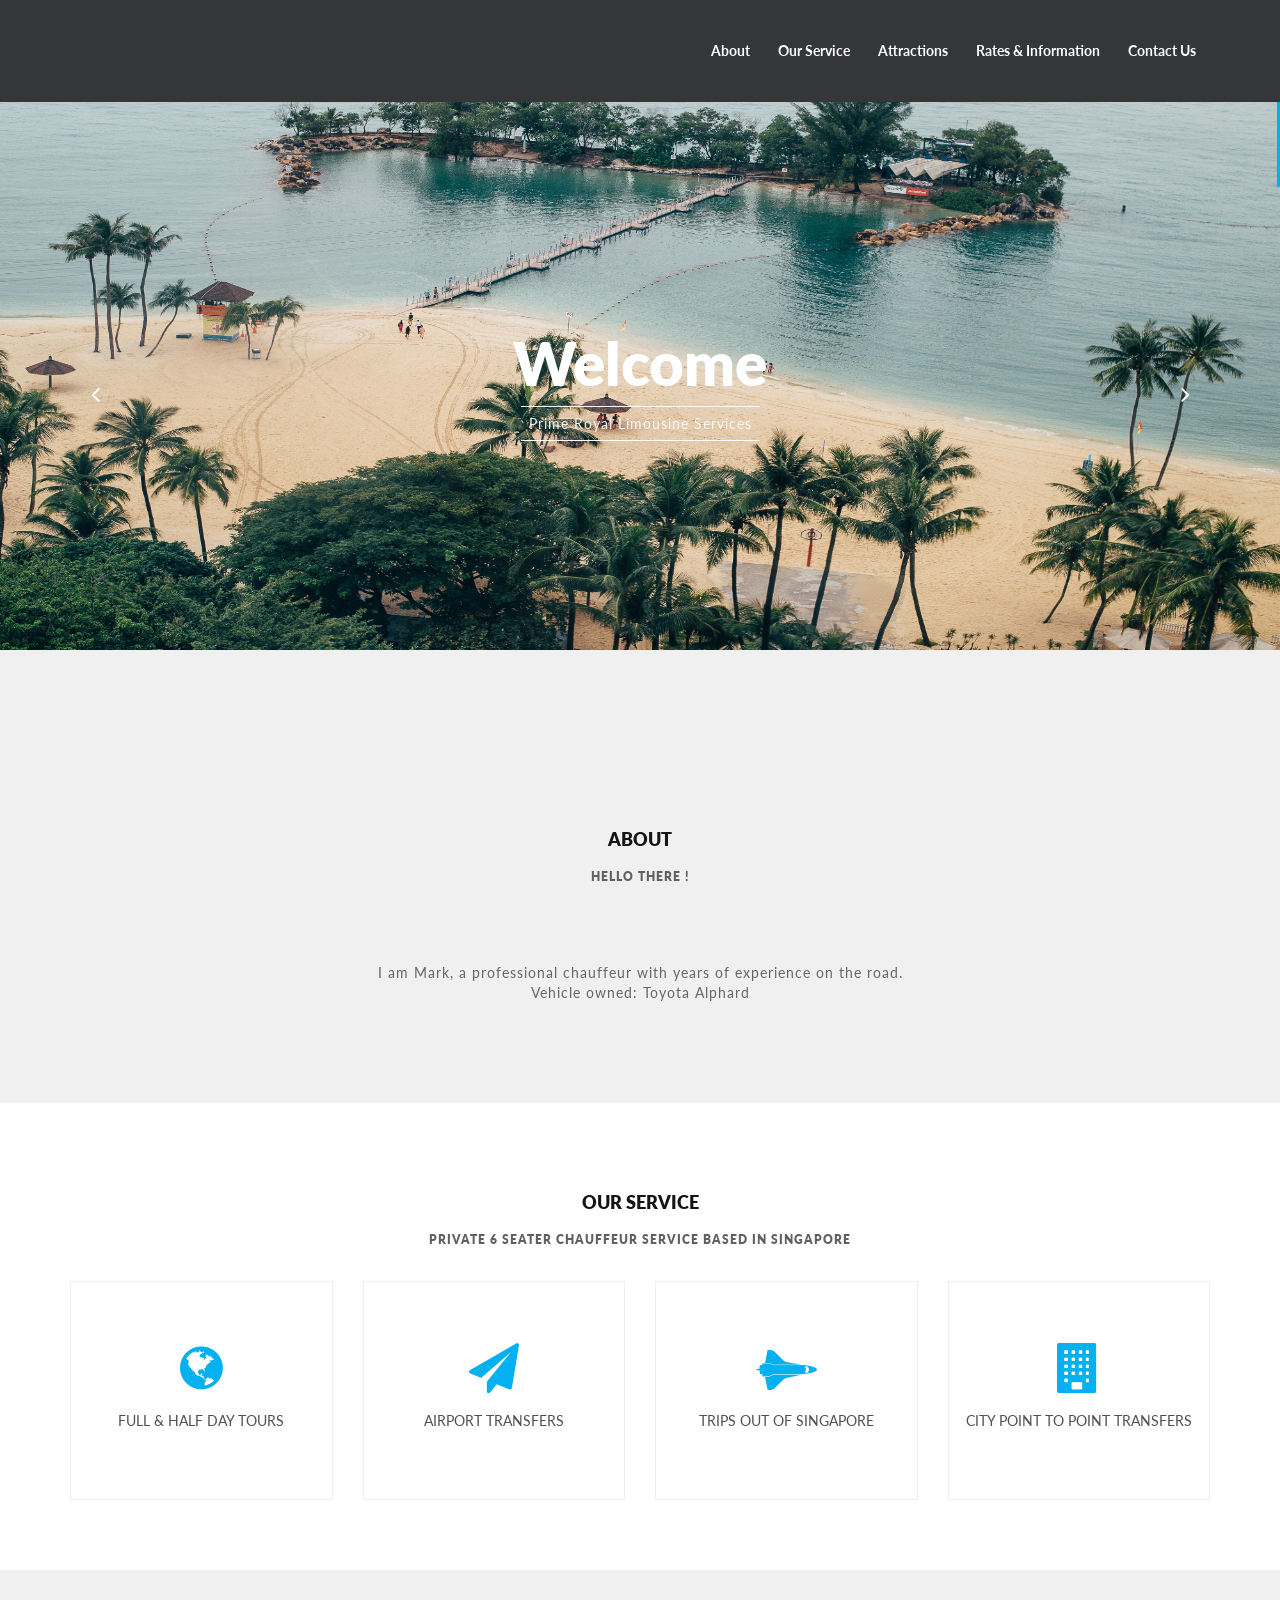
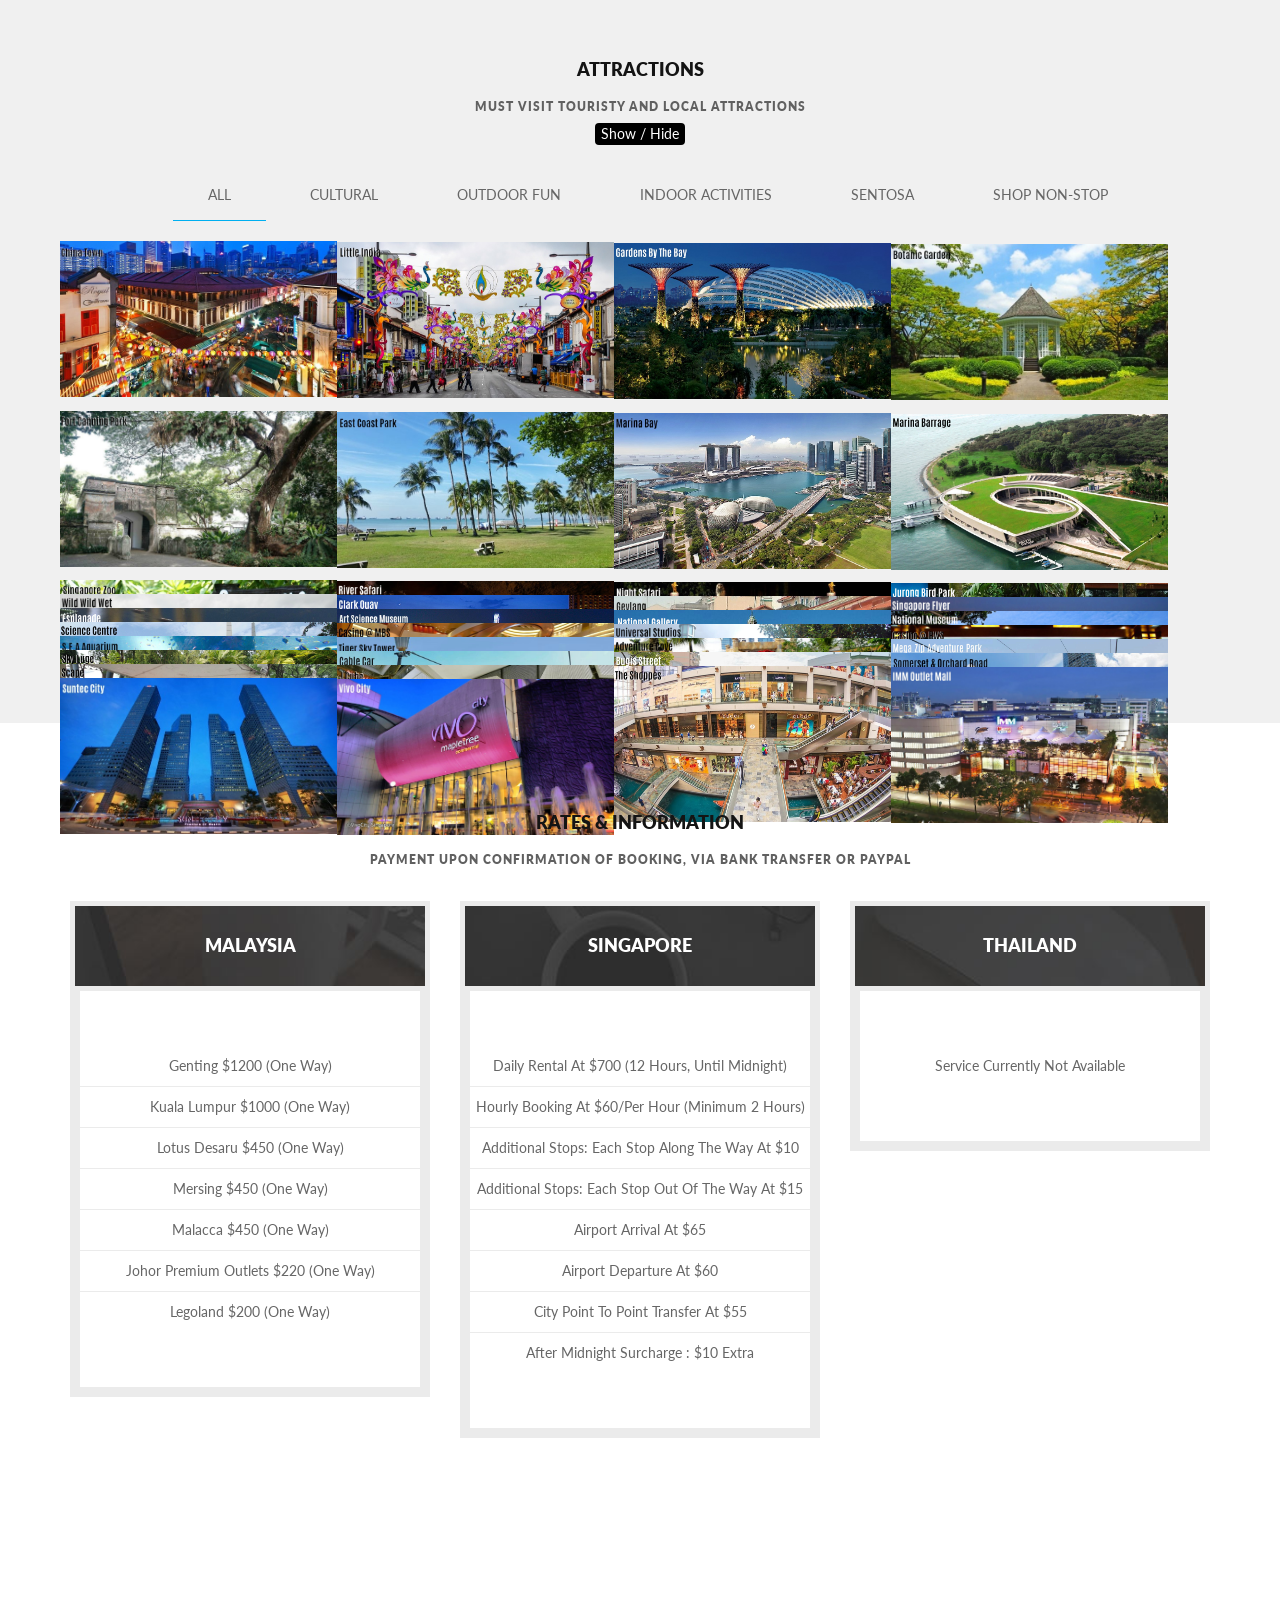
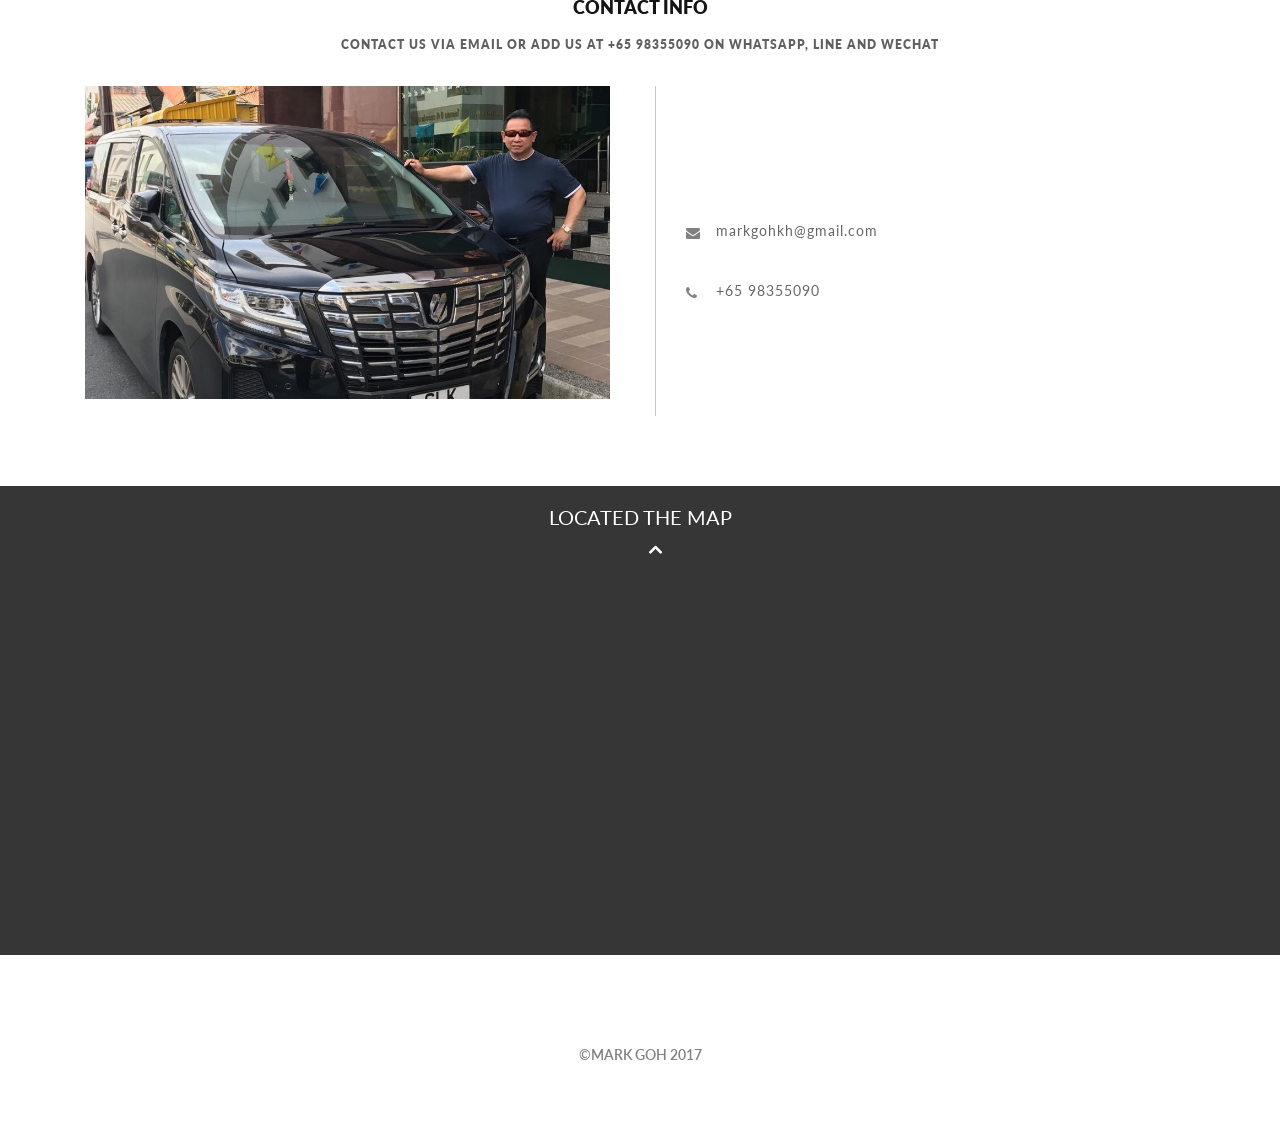
==== commit 25d0f17e: "Upload10" ====
--- a/index.html
+++ b/index.html
@@ -118,7 +118,7 @@
                 </div>
                 <div class="col-lg-12 col-md-12 col-sm-12 col-xs12 ">
                     <div class="abt">
-                        <p>I am Mark, a professional chauffeur with years of experience on the road. <br/> Vehicle owned: Toyota Alphard Hybrid</p>
+                        <p>I am Mark, a professional chauffeur with years of experience on the road. <br/> Vehicle owned: Toyota Alphard </p>
                     </div>
                 </div>
             </div>
